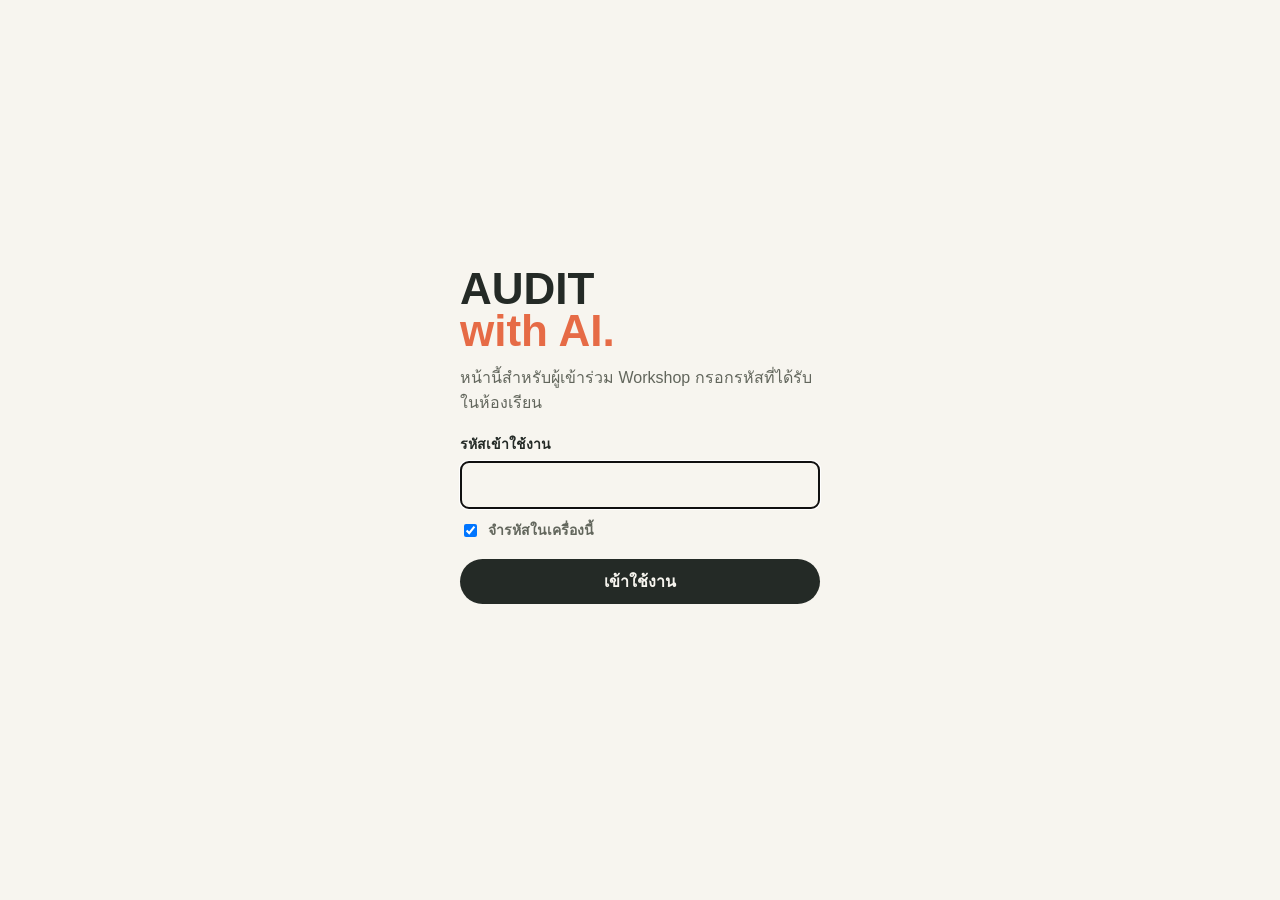
==== index.html @ 521518d9 "Distinguish sidebar group labels from lesson links" ====
<!doctype html>
<html lang="th"><head><meta charset="utf-8">
<meta name="viewport" content="width=device-width, initial-scale=1">
<meta name="robots" content="noindex, nofollow">
<title>Audit with AI · กรอกรหัส</title>
<style>
:root{--paper:#f7f5ef;--ink:#242a26;--sec:#62665c;--line:#d5d7cb;--orange:#bd482d;--hero:#e66b46}
@media (prefers-color-scheme: dark){:root{--paper:#1c201d;--ink:#ecebe4;--sec:#a9ad9f;--line:#3a403b;--orange:#f08a68}}
*{box-sizing:border-box}
body{margin:0;min-height:100vh;display:grid;place-items:center;background:var(--paper);color:var(--ink);font-family:"Prompt","Leelawadee UI","Thonburi",sans-serif;padding:16px}
form{width:100%;max-width:360px}
h1{font-size:44px;line-height:.95;margin:0 0 14px;font-weight:700}
h1 span{color:var(--hero)}
p{color:var(--sec);margin:0 0 18px}
label{font-size:14px;font-weight:600;display:block;margin-bottom:6px}
input{font:inherit;font-size:22px;letter-spacing:.3em;width:100%;padding:10px 14px;border:1px solid var(--ink);border-radius:8px;background:transparent;color:var(--ink)}
button{font:inherit;margin-top:12px;width:100%;padding:10px;border:0;border-radius:999px;background:var(--ink);color:var(--paper);font-weight:600;cursor:pointer}
.err{color:var(--orange);font-size:14px;min-height:20px;margin-top:8px}
.remember{display:flex;gap:8px;align-items:center;font-size:14px;color:var(--sec);margin-top:10px}
.remember input{width:auto;letter-spacing:0}
</style></head>
<body>
<form id="f" autocomplete="off">
  <h1>AUDIT<br><span>with AI.</span></h1>
  <p>หน้านี้สำหรับผู้เข้าร่วม Workshop กรอกรหัสที่ได้รับในห้องเรียน</p>
  <label for="pin">รหัสเข้าใช้งาน</label>
  <input id="pin" inputmode="numeric" autocomplete="off" required>
  <label class="remember"><input type="checkbox" id="rem" checked> จำรหัสในเครื่องนี้</label>
  <button type="submit">เข้าใช้งาน</button>
  <div class="err" id="err" role="alert"></div>
</form>
<script>
var SALT="t+T+dUJCkUOa+dmk2/bibg==", ITER=600000, PAYLOAD="Q3RxfSHk4/V2jeypeR2eilkrL/oBUOV3gcNPIdTIeACxT8eaaFiOo3PKKgr9cLJjZFb8YK2Y2TQXMu0xyVaX8DDtcfYLI8z8OIxbj881LiWs/NnGms8IH6J1D5K7U5wHreEFaLH9r+hI9q07QLI27/aXc1DEnIbUKLVc2MaMk4kA1s2tiLuPrYrnLxtKkAq4nvSKiOMIHN9zdhgRD1rfzdACYohP6OWYPTLCGDW+fG40Ce+oHhBqek1gcgpWD/wAo6RO+mf1xE6ea93HqP5+JnCTsbZ2aUaCiUdRopeBFXxwwYXoYGyMoDePLF85Uhe0YeNGsuSUAhA2t5GeWjUp+wl7XsTJkbzm5JwNAJfORPSDJeoIMYWYhXjgsKIWH9R9jIBG9LxX8614u0M4cVc34j+57Dr8q25VvXE08Bhv64Hwz+AXSfWK4eE/25n3erPAcGcRn2UNXxFVBKXK6Ppy6JPCTtpIP/hXNJAaRv+vgBOFF+4YaPom7Kirl7GlaulEnT0wf9omq+RFVlye/az5JeQsTfqoyTYscRG9L6pZ/CEtc/+Wz5uhRe8C7XjW0TV4L0jgkustZMRFO+yjc9gUHdsglbaWWZt87eICu1s3wQAytPV76SsatCJK5lrNZXkwN/nGIjneHksTcHRJIMweubwZ6DIfSH6E9gw1LbDTuPdz9kwisBvvuriDSd9HkZGI1j8XIQpMxkzzg3gwQW0rD91tiA2h+Q7wnSc5e4Pvoe8/m5DoQk9D7m1Xshc0m4OB3kCwTlqo5buc+nCoAA8SQBuZOwFH1iONAsv0IAjHistVqmGOHP7lXyFsUSaNa/tCEM5aloKji4eMHQfU64vEwbZVokF+mu/YtHa6KV3b4egoixjBMEQaK9RD7jCt8JD6L0U+Lm9/fkC6Ug/AZ940tmiDJR3rsBkYqyxmUBAn3dU8busNI0ZbiWWauHbAyPa3sqKtMrE51kntnCbl+65Kqg/KbvO06w5IdmGN02Xj0CNOFVkdyUUwY7pLaUPNswvzvdaH/Bi/S96IdiZte8xLXPFroNPwLaL/Lo4kKbqer9Vqkwx5cCk/Zq/F5hlSnkiixb+Yc1iItEFEx3pXYPR5U9/ZDxybUomfAoMKW6q4G+VOG7FGRaVracas3l+Eh8H3uZ1sT+xG2UJG5jKEx5/VjhqPLJhRITK9ZV38RaCaQPoZKVWzd3Lj1PBEb0ubvNo4/[base64]/y/Zc5kHUPLXmP+3xO7VtOLhBeYghRbcZfv3xg783ezDWEaizxhyvbbDiEO3xAAHGOVQIrF6yeEGkULw7hNp5dpkbh+linYKle/wsExr6kfyFvwr1h2AV/6LXKgULO+Q0GHz/Cq1hPP+Fr53G0OlJZ7Hk7fieIFrD2pAd14yD8kyJLmNJyjW5xpxrNMKhk5Q0jpN2OMHaPlEqyKolEDqX3uc9f41k/ZHBBej26ikimWe2rSR9U9RKnF8gAjQJ097SYaLkp1Li7BNGQ3ECbf52cWiVFaA7KoEWyYQXN+sV9HL2Sm4YgwT1hZZZ0eygPyzBFscNF7DzxQt2CnlP6714yhey3V6nCoosP0Rx+Ce5W0yJIwWJKKrs+XUlNX1QO1DWO+pZ+NlrtYMDhBQ57KAvAMn9rfCKj+2YYaLk/cCMsv8fubXUZqsVgfuQC/RbDSSpyI3+Jzd16TK0scqTFqS2//KYaWAdcRVBSiLA7P+AAZbAGxJcxYgnw9hVl3AF8/8pn9LC/dfeUq1d2CUSGaaX1rFCSuDG1SiRkYaS4zMv8z+hOX28Ec5q5EJZgYv0NoR05ErSbNv/0PycbhYUvX1i63KyC7KhMswLyul2cyoxN0x1QFkx2LvgIwJYdZa/hQ6bdZTWhVsO2rvqwFG4deYuwvglSiJ1C7FIu3D2cfYSeJvrJIC2cl64JESOYT/h06s1R2hN5WOh9hzL7vpjZ52vcKZ4CapVuRQdTHGLPwtso9sSM/jahIqUkWKegiWj2/wVelnuMKZTdMQgELZ9Ti6lwwZKwOiK5xkV0c7KLci9u/BJW109ss3iTo120k26hh23pUkX+mOA//l84d5008uoZl/KlHciWsbqLKWz0W3oapPnt3Yyz7caeM4KnLF2Cf3AuXqc4nuxDB/MqpWHq9/Hlzog6rSydonEQ/IUIVp9plMx+cHQ5nyqThCiX4kMfXXJhtTv1Xgza9fpT3Qgo0CxnZgOfVr+jz/AWkjAUxgKhpXgbav/z/eTKXy9w9bk1HmJkBjlLYsm/nupeBqY751ByJIq/RR9laKhcJ84x3sE+WfHZCGx8eeMNAwpRyYvzbCkAv6OxGE1NeHXby/[base64]/GKPAgfKPOQntT7nIycsY6svKT4S6gUHhsFxnaHIJnfhdPhZf9VP0BprprXnaxrVZ1je9QjJ21bijDeObjm/RfqqV5TIDdEAx9sghz3lgLbLUCMkAvcRfj88YHninMBfKCOyozyf1Jk3pn0JxoTdJ8xbbzOWsTxZMu0rOytthOrt5UfzCUINMlfUPUNX/icul9rplj4H7S64ShAQCQp4b+EVXA7ekVD+FIMlF2aBakj/YiCOZ2HlxdhSkUh9Rj1Nb/1B+Vtb2uWfx3QdBNwfuOXw7hMeu+1QI4SV1P8lqFqNeBD91mNrb+v7q/3sTpFoX6zUFi2Cd6VaMXOCHCvQx6f2WgSbcy6W9+cMDwT++Q9XvRl4B55RyNKsNSw+gMAHaxjuVB1NILqk/1mlByhfzu0Y6wyc+hEwawL1FkDh/l8SrhRaQZUxFwiePtQWJ9nD4lFdHEWr8AA4zI/CA6dAjNDJRUJHJyselsS+Aawvja69O9EI10HxJ3wMYFc73QEPhK7efeBqPEeqkYCn5A1vOtN0vnTeCB/9AmLuU7oy03m972lmjST8yZmXn64wWlYpC1aI27v/WQ3ayQmuqNGf5sjfZ6UXvEUZK4BxMcwVvQZNCSNjebsb7/Ma0RQFsMWBGY9+OVGjFcTJsqbTGo14FNs4M/fCT9ooMnYttnRq+WYkJgAbuBXn918mPrS625CBG+NhD3W74tIwyknAwYZAStK6KA1iy79SzPtqtwvQCa1RusTAWpdZ8Se3yX/UlvkZXHB7Xhq4GBHf5CvZcLh8dhJ7ewsmluwPZWls8fbwfSBDFSfeN0aHBicpPiFSq3MP1xh0W9BDenZqcROOZ1Bkg3KEEsqNGDWMQOJD4dQpUEe7aefV5wStBMKj1eU0hfOyt+Q/1b0w3pTnr9f93GH9c7bmT4/DIPeuaIBgeB7OjwPLx6KLwJgRYmv+/nf2XBSTOrqchryV2Jq2dI0xlkIM0FCrPW4D1BInR+tNcOJWbKBvOWrVA5HRFRadxw6jSggfJshCqI50oPJzzT9HWuVCMSWFSznbNSDukMfPl6N/0/8BWd3C2CY5maAErlIZjaQ5wNHX1tLDkevqWOI03hUjsRHrIqe8xHcwRT2ObpD2UJk9vvDPWLRgHyeViCE+eKW+oArnV6GMTUil8p7LKS3+C2CPyCktEpG8lB4+Fcmdun3B8UewNbqcufz35ThfyjCf+tdRzZ4jA58vcwjqAV0gwusbp3gMNCY1pMXdKYT+vEc9JkC/msttSI6thYBFs1efV/WofQC30YS3oS3EqCHDnpDeSZmlbb+zm0yZM9sQ6dko7+Hjnn0oMRZFor7kTVRyq2LwaxeWsUmXi6sWUx0gnwySA+b5kLeWRhp72BAypbCzxrfV6LVIm8kiIMhGhY8Vh/wQ39FXfG/d3nHVKIVK9dC9szCvsSRYv2s+Euq2Xou4AH0U5If6Pl1Z4ZwpAQzfFfmqONci/X8exa4odWxjHGjWv1UwB4SBukc16giAoJeQY92lx3tQ8obv1cPm3NxUHLeTEQJUQxthn+bQiyZe+iLYME/WAMP+FI4BwU64crys8AK5wssBnFr/prh1a8sMKeG2dIJE9wkY/V2/qEIYeq5BEOCaOq+nVQrdbcnnf20k+k4SWmyS3F1ac9YboU4sDaKfa/Ah2uCffhyHaQ5NbdzXKLgWht7NqLQNXf2VeMyJZH0pW4YOtuzb+CeRrdat9JB29w5BPHxfuSeP1NrptAKqGaj3UOvnAI6eWMfqbSCz1JvosmoYzocmImrmbyVZ4n98tNaWtFWoOKNmZsgYF2L2z9ziTFbdlLOAy6Zp04yDrcc/3Fd/YozadiDTaTadVWBHU3xsXLkXk8xhBwDMSVMgWxxFiBey+7NdXD0rYgjVfeihS/3qoQy5gcrAvQmGazgihKSd5N3WqibpL8vaImDmXGFanI3qd8pzEiugC3Z6DXf8EHLAHSNzyFMUO/S1frJfFKMJzyKcwzmXGS35yTcVo5yvuTZGIEw+pRB6bSzsqh0Ju8/Xtp6JAgDuopEZMrUEof+MwXFAMbWSWaKti5GkLpTw5+0qMcx7KRcw2YGWm5I2dMi83cqp8U6BKuMtxLsSZn98s3tybHn+I+iVVopB5E4SWNP1qwA5pNq5ZisJSBX38Uo8TB0yz15mRCcv3yKBBk2y1GtBfEeoX8qCKf3ynGqCGi4H+u4/pk1air9DtcQMgbOvmjpx8g15kggixNA8o+I5gnuWZ7ZtsXesIy0wofWDnqmsVgPJC8VLRSNEbLvGpYSCbpTk7OMiBhRPI82ZN7jg+FmRfc3hodcTEzjy3DYDE2Tg/FYUZyIt9GM6MHMoqkHpOF2LiEel80FSqndQpWwzbHr8Bl0EwDd0jHNrJYI0JPW/jU4XWc4nz0bU1yW8jjvNvlLo5KIUYtFHvCAOy94OzFGxVarQRJmY2aO/9tkrkxUN4KOyVTfiYKp2MsglUm5sbYPitYZL3p3qdhpVEOF6JS0eh9cv5OstM+3fAmxDVdWKVOQheIdNSQVoKAz7L7sY+AUYdGYFCv+r8065XNOrczJIH3O18DW77HZusB+0GkrPT4m8w8YM3YLpcylhyEIuz9GQsAo69Kv39ttScwZj0SLjtb1ZNoNXBLoYsE/M6NaaQC7x6jGxzdUiPhUcYtKtK2qmvoNBTLMkA4Mg7KJbJwbGXb205k7ilYMOQ0qWuxfsSbpobFv69VW9LOZpsmMJrr1dsLxxpLgELN4RU5rfVeSGeoez/eGVroW7333X0wZ/SyfGK3gD6r9JhleDEnuO3iffIL4f2fqBV5oY/JSAlEBRPFPbVADcCFr3cOmfU0sJ+r/ZqG4xz5dIcdKWeWNZH3BmEoaDS9VJB4Nv4TcJSwSC7722MTHwJH3aLjvBiYD9bmcSMQ76spiUWhoF/lJoZJWbY8IOszL3z0toPAfsq8Pt45fjm+j5Fi9FM7wUsyAoAYGqTcqbT+Ov7gbFPRzjd9qjSSBmPGZgWGedBCWQtag8R3IYVuxfCsi1jctChVUKlyMS0fsoLtZmSVjbw4Rcbr8QaLPllqz1vViAs2HdKsBBsoXo3wtgtSR4BFN5nR9TSwh74Rjk+yP9VQrsod1xLH+O/e3i/b2p6hFiVUHysGcUmM078g5Fs+ZF6HWOGdnVNFmeQWcrqS+dSEhuFdEm9CCTjGT7yzr9oWfZzumgXhhD/i2s0bQt++aalD1jVwwjb+5QPGdAZqyqkSKgUwwsDBze+GBrssS4taSQRawoOHzZDCSmRdub5HE0VKGwm9CZZgwZNN1UomVOVSRiQx4pvoqtT2EaVQDcFqOFO1scwZgegk4vEVX3Wj9OdZF/0Kncdu9yggjxBppJHDmHSgmYR9CX/1Vl5rOalYzpCHpK8gOghG9aIVXOzh6R89GvCdtfZs0LaVzR881AIye/qvvvQ/TMcPbkIUd8wRqfIMQtpTsTbugXeGSJLULbCwaLFHsI/FuSTGWjPOSvtwwLeA8q/rPO+KPTaF1KHi3BDhOPeCPZI+6tYEOwrrHE6br4zfIm8pDapZT9tNY/l42oAN33DKLtFLfJLERzUdZpnBddXarJcut2jKh2ILCr0GcMLLwNKcf0WWHnfovl1+tYKGR3mne9nnSGxz2a8YcicKjgKL9ksRvgKEg9946Ed9YOg6x6pHHg+dT5r4fF59LTT8inoVChxdvz/zLM9XQNpWhK0WauNHLP7PPa+LGNY3drXeYr8kOhZWMuOtoPf/mN0zP41sa507wEuHFvakGbdS1q7MBlqhDGJeMpDMf640OouOfA2LRlzxE6711PXt35Dta1gG5jopN6Z3ODJ3pIk/T+w1kwG48fBQkELsWnidiS6pLt4ZA1SQdwH2rykxInDFsfqS0VAEpBjA2/4v1Ali2ZxQJuEAks/t31VU4yGWWwn76CeT7foGr1ljIOQ5FqFlCndENs4cyPKPxRGuNkY+/Xr9GT9ggs63AiQsEq8SDwgDKiuccAj8da+U5JVIwUstJEFLmKV0bIWk+5Ji237OwGmy3aKGNsFpgywde/SpE9fDoX6QuyKyQiNwsqOn/i81Y0v1epmXWcRRsFA7qeXkh9jvtvHeLyIkyDl9sueq4aM9v1p1YOUL8OfUdNhrmzO4DlfrcTxfEg1YoAPEEarhoPtVKlPqvanVHSwW1nyi8dBvGhf993lmmY80VXW7a5dHr2F89vbQEkEhoRYyCsrL4T8Mg7XOIa6LnbvA/3rgPaxFASqrSgRPCoFTZCirkfwkRYmYkC1/erbhuST8N0+LFjvv4GyNrbUNjhgdGcf2DcoSO6ES+pxLguJPjRbMjJ07yYqOmRtdrK8JauNApTAczGLK7axPulalvXao02n5Y/W13ogPu/qfRwUaPzUFo1rRvnG2nL+S48REL9e0EiDZpTl2A5XEqsgXgY0cuEQ4eV7jmyftY63eEcNAEkZVyVUMWZ7yXHxkAYwGB0PztUo20yA6DIFfbENiFqN7mf8x6I+T8ZXokdOgIF2o8QxJXx8uZE7z07G5EMtX290bs0QwNfj+3ikOz2iZue5ZVbQ+LZhHUNqNfDLUbnOQ8/5sYcHzOAxKXxTpsTNFlBYcV/tAbUfwG+bDLSl1c2JtEKf+JbSMbf5nI4LwidZPZih1I2b7BlsFedd+p1OEBSIRm3svowPFKauKReI7CV0n7/UKQW5tCTau3lLYxjSI/4suD1L7vcDG93vHi0fAk8gC0XqQVQg87kPOO5lxznKfs5ZviWo5cjtyTQWSwDW3hYMsBKWJpZ08+xV7WcWX0pLF4tBzZafNg+a9tSSKn8o6MSk6T5N4zPX8fc45wzv1ef4eVErFzb5WkMczqoqGXNT/vDa3FJZ0ZcQl07VMS1e3o2nf6p/6ll5ZHIJaQGz0XoAVvU0YUeqgD2N33rJDrET80KrxaF1YFEgRtIDnGTgYssrpltl9lEzmQL/pLZ9dQcUBEMFfox17XVxKbvUGh00lSIzH0bTEXnQH/RI7kWqE9ltStVzJLCQ4Xfze+swR+V//gZe5+4702xBIJLcc+0dDNzaevT6zhcgeHnjMPtiTqVg4rwEc8OOi13IhTpJdaWzewoanM0FFn7cRotigLmlgF2DN/dlgrL0YNTv+RT5zFtfCi16mUX5CQmVwP+2yNAf96g0i6AHtzKKMXaUgp9l/BOjMFrZfLBKZ5ovPz3y+C7zkNOjKiu2Sy3Y7zL5X0gdkjkIcxAdPf8lz0JW6En4ysFVndf14+tTje/cCtyj1h+CYlf/mGzShvSR644RsjwFPTwAA7mLU2LhBf4ylZ4awH5S99xgltLaY4zRvtp9IJFnwHET7EUakyVPwuO7wsTeuumJr0DUM4KrtaPF7XeLCuYCosXGydcAc2dOEs3IAh9oKiBkuMVpa60LnB8x6Bgf5WT0w1kYqfWk4qs3BEdbD1Q/8vjJ7ROuTVtOcu2ohVX+mN3fMNd13F3cv6WjsTeoad3NdNuWcnaAZv2hNNrHFK+EAgkhr3wIw4eJas/0Y91ocqRxrkSOO80l26diFXQcAzm7lH2Epi0U1XJCL+O2sXkd9V2LuSfRr6l+yobZy0WRuE3Kk6Ppquskis0EKb37H7Kmf4d4G6kiH9SgE1/YjCKC/DYCwVdY6IyyHoUa1v7KnJt7uKg0wUbE6W1ngy7Anxy4iSY2B8VePCCDKB8EdNojtjawWmMC/5+5EdFu9agZnYoo4+Mkqf6BSXKW+2M9ElH8gQikeo4W1dRb9GkrJxrVVzcOxZdrjxOIWkPYWEvHprc+Hz6X37Zrus7tHC/1v82OuUDcHDs0WNyppZbHzZa1iN2cOhJvWwyTL4JgEJDznhvKTvPvq7xU8LJAoqR/uFL9f4uf3AYxqwIUPdIyQP9WlHV1Vy8TawTwX1HvEU5Yd5uFZw+ObMiq/NZgYT24hdzYEsK0+G1u9qRpZXmqQyIjg9ejCgPS1nJ5iH50tQ8n188z74c/xOTdpCW+an8uzIb0i1AzLNh2V41K2nkfKGRAuoRqNY/7cPmghGh44OoAuzbRE8x+zgmLTdY4s6/sbZPKP+YHSKsMkYlEEU6+CjraINJe92XOIHD+/lIuPcdUs6VD/EALa2JNc5AU/[base64]/xA+XXbYxXt4huRK2uDE8R/K5+duZjeFxCA1KxzgeiJKK5XRz/FEbiJ/6+p6U4l9cgAlIbcb7qtOm4+QMkKG7QqOoXJyDdA4mWjMQDbXkdLGTyCUXjsfi6YH6BNdCneLCDKMmQUpWhL36gd5skr64YXIgrs6O8VYywjNejybbqtLgDMI11PQPM0x9wGsWRFbK3BJfcXopDGmXpjNMlYFmlZYLxyWZZUcdLiCTKw+KwsEOXny0H9p/nT+X/0p/c3jNd5If+OiGVCGDmAS4fGk0UY8TiltSLCS5WJ09jVgjOmECFD5Q+yG4OmmnCUx5/v4/6vUC07ThyoHo1PlfFMvRxuKh2Dvmup2bnLbixkwkYEn12Ww049cOUckRW9BjH6ErKlkdxNMSRc8bKEQtgQy/SB5fmm20JwntdhBScAsbvKGoQh9Bw05wEvDgZ5fF7ojPpN6U3/vrmxcz3Y9zqM/z98gupTaYyrL9M9wXiKHb6bx6bt/b28TiJnCNgUBDP8WoILSOmN1BUnV8lBSSvTp6vgGSjZ9C/f4elNx2MP4c2fl8kevFcIE5lUJtup68JHBRgPxPHjGN5Q8/5bTlJ+G5TPdI4KKP21PXFrBliaBCLzprtgtU6/o36Xvcsz2bqwFaeTfalNQKfc2QB7oKXreAg9hbjfbag694f9YpjUAUk/3uJJK3NGpyaOW4unamBLjlvOzgVXMopAW7NH5wF1Z98wEcN1L3ArRZBJ4wt4V6p/h1Fe/D1neFQiyHy39bRe3chnKA6yAy2wujMqqvDy9IQ9mAlBl5OY49Pz9MagcNyRMqkU3q/VX59nNiHERbr7szYmXZ57PCYUjyAzMHgb767xH5bk/u1xXN15WzNt/yb4TvMUftYu6v9WNSRfWeuFGXGeVaT/dGtJiS8PXwJhYE3Pw6Naln0R1XZImNdK+fz6aC/hFDZr3IpJ0fEbayINuyNjpy7lsuoYI0g8RA76A1f+ghuDTwpVqxOWZtvCoCyao/UtlVRkIvFTFGqB0GsfOai54rQcek3NHX+ggnEggzanm3wUFQrJmldeaoRCj0zCjpFvhX/F7EncwcA1+CMOmyQXfEe/BHZQlhhovAYasX/vYFjsQGmjpjS6HqyX1+NlZkEiq1CBe7Ir0VwPnKNuUIgSgHDs1QWyRYO/J5MAreDAdEVP2PuvO6mMqInSjF1FD7OcAUJeJcsb/Z7lGCGRqZG9qkJvTLw6TY+qE+PG2P39z1FZ0JakgSpZfkuEcOrB4DCBDs8oxaCRIMWJvgifzbFquoHYA2kyVRNjMX79xtXuVvFlEdSXrj9V9HvPVNzhaPygFH36JFyurpsv5Yu6v/q4JDv1BboA623K1eAg1V85vU7mrKk8c9gGn6GnE30trWviIvJNdYLFn2Y5ROfFL8l8DLfVPsyT6Xj6BVcxdEVIvyL3zQ45MDvVTKpUWG7gPEXEaXtubua3RnJTYH40p1QSy27qIFkA5A6D4Hxc/GM9bnRuQ0WPJeXPdmU42cLK3uGumh3kQg+VVgOHzwhTeb34oz2+w90BIom2N2q9aKXpeGpF47wyNVyRvWqvSEe6zshtZe9HZIrP5txBt6fVED5qCoqwRmE2/CTBYdeEl1E9a+zUScvOW0oYmFb4/aBefvSa8UzYNZcJwijRAyV8uHgd3e8BeYkcUNriXbaIhBRCAlVtGQ842fxL0TZHbuxuDh5zefS4aR0k42bVECjH/RammHgtk9o9tD0M9MbrJBe4J3mpPkCj0iP2iz47DUSAAx/f6fzFMMqy8k6HYQyGkBFZfofOV533eSOafrOZIqlfvw0PAWcZoLrFoQq0OuCn0rjO/armMvo9ZQ0w4QIwWK7mZDFZRbqe2d/[base64]/jq0pnqtqsAvjR5FTqXRA2YPbqg7wGtBOFBJhfjkzrHUOzjiQKlbldWi/PxXw2cary8TDfmy3Zjxd/fpi+ytH3yprA8Cu7JRMkk9eTL5Z7ll8On7wsSz7XvqgwK2I5ePltkTWxc4xqKxvPewTpn4Am7AdH7DZa8CMOZJwGYUSO8bpnryj8CM4aWKMBN/Cnu7cmoHFAS6yB9Qnhc+/4oozBBlybjNpjVW3xTQtsNu5KbPyXD2+mvGfNomQHbFHVjWsDPtvvWTb2A4MeUP0jCFwf9HqkCaz0n8fvnCkZx/4mU/T2MCcWVarrqfH41KhNdtaKE9tb2a925Bt07bCVtTvEMaHXOkEfDn/IaYbOFTK8ME8GhNjurpg8DFPbTPNf8eeCr0lzJveC8cFzKonLhN5wW5Dxr0djdcY1xilLDu7xWTYjmcor4SiN5CdWkT1pcZMhXF1HdkzOjS/iUZtS6NELn/7+NJASj3UpaszZnq4d3e+pHdodo9TWEa4ZNUpMflTMtLJJJqOIFqceb3tue/SS4tDbeEab37PrKuxGPPl5yUx+azWYNAmEMCJhvFseU3RQMl8tGcPSETg4aZvAVIiVvUJ2T2xYu/2pC0n1xZ6ZngyHaxLrig+e7O4z03ef4duvZXYlGVT3q/p1FmoT/OlMTAsjJ+pt7jBmejpeoxOLbkVFKV8ELa/PMxtzJ6cM1r7uL4ofQXLPDO5lk/JPQ7Hu+g6DDarbeDgDxMWWLSPqX/[base64]/cH0ojlyzXEZ3QA6ohWfm4nvF495RakfbK9qp2riLv6yXYFyv5MgFsPnMOnNPSrhqefVNCeE9QnrtheTZrishPlcT3ToirDBTlDT2It5WXeFt81FJ+9FCw1wt+xNEo76igjnP5ODuAmGZC+Q7H4yOC0vH63bzv5eQQkmmM2yUU1CB/Fr44swyG57LEcssgEbFwjgTNHR1P+TbUgtNeveyvTKOvnY0I63o49Nhxw/PgjiW3GNPvFQd3lnrCW3fyU/XnrQt7J9A/5S0z6d8o/UpJ8s+L4FXDIlI7wrwtPpnGgVc8KszP/vZrNofbT5OJus7sW47dF93lGdpvKzT6PagxGQ1pqU9Qa2eVSBkbLqgEMNujT9Oqyk7oZYt85BxstABYhoUTiWeMpgHURy2NU5M4OfBu19dR4MvKNTL8uAXnZMVGOl/uaoHIzn5ukWPrXSpS0l5B2QXMaXtM4qk4jGjNLciLWiHyKVp54q7ssGoFThn1RwgUjvuYp1YppRjHxNcrccpjOzsgYjHAmYfi7SJOMoYXkrlBKvR2mSjM500arT08+52lv72R01SVVh93VjJaWiI1Brx6g+ZnRAVWrxpbi6SgWfggDelB2qc/ZvW76x4zFJc/Ov1s7KLOvrtp5RDWWNwB7qRyfpBq1GVb/+bZW/DLmCzB6xSb7xcdt3wPrwwws+wadU4WrxYKc/7k/3a/v1/lBkyzJ/u3jCZKL8/[base64]/nauPTIqH7bYT7IwiQ9CgixR3duyrcFqgCS1AomrbC3bX0EPvDy7Tzxo0iMwWOzjBIvHyUXP1NhocF+qWXs8lYS9BNvKV4p8vuAn322fSqUGRDbjXxuwk+w9fCyV9Lro65ZzqdUbm7Yobf3kwHPxVIi3e02NauoPDR99MRXSc1i2FIkaES452a5HdH9qoCDSXf/[base64]/7w4396IdpJVyUlfOowJ9HjM27GYkGj1PT6sCRih2PWrabL+yRSKCYenEq1geQFQ9ZGfkX7uch31ULdsY/mLhjnOwOShu5/haQWK/Fgoo8aBgiQfrbsoi/1zyvWVXJgpZMV6hPnQZVuXPcyaYS4SRX61Z8+gakGx393BSmEdMpReQouAk+oU+86fMRPKGCMd6VHxlnaYqjzWeRnkFEMCvOxM8C0PYTD9TBVW5RvJB6Q0KhF5QDw00dBlVp1T4KUNkgjLew80p4dIMEQ42ah6iOdWB/qIRyN3AK9NgNLOfyiZM1l7oJ9O1YwZ7IVrP2GZ0uG/ML8N/bo/9Iw26siASlLwCDPUTHqt8sRRfeeXwsF3uCtFMMPYhZSHjj5+NvzaEwZ97rpuEOqtLtyyCZvh+VRNpHvcQw6NL6DzJc3sQjUSXYHMDGqN92yWbHFRTXKyixC9U1vteT27UrIU4PS0m9XkMmMdUb/C8gHd9jbM4R/98CHJp3QdqWUi2R5wgV9NnryepUXABFf7ZuxhoDJepoCda4Ro9DXvWJj9BXCM1REztIzJCxtCY+CJY1FHqxEcwNvQ1YayDiSMz1uY6GKsc/HfIkuZUL/qg+xRtSu1/2fRL9nKnKvU5DNHHelUmRMFxUYjph2nrm0MAarcw6bMrHvjcVgEJ+M/4/mErP0EnOsqHYXX3vB7A4qmQoIr9VmeEsu1GN+bhQva+/lQSkQvxaT558fywYPHUqjUJPD3pi6Ycy3S268UVfEud+pMn9JaQR0ZIocnGddtHtP3j8LLJH2i5YLuKMhShvr0edRRMmmLSNXnnPMmmnneT8LHURnNQOKfrJmVlgUo1MNK3nI1Pw7MRpyn8db/k0AytaoKa/CLOpzB2GapmrwBgljGf3gGjZP+NGeoIgqreJnGHa30bW44IIqQiG8JrAv545nm7qyIZze3w1aFmeOvN/1RabQIJu2U7OfbNHYmnpiQ1tlKez1D1+ctCJ3bwF0CkXuPT1/cqYh9A5e+vP1343poR7kWTOcx8JintB7gbK7RdYa1TSc4bKi4jgmWbPGMRdhQDeFCwCVgBg2guzmJ43dL9PL5r4gN4x30r3lD1x04cngd0ZNAwlpOcmFjHItZ1NFTkAhwtEWFPHNkH1JLpqba/SecRFjcDHrvu6Z7rTFoioT/B1Zl//rJZxSYMeIgM8/XsWRlHWGgDICQ5EHLfwm5SrQx40fJoEl/WHReobd7tYSXG+8k8Zv6UfkRLHDmhnm19IiBB/XWJyeM496gJXPccD0QmwflpbybFtj/iykDGpOl9rYQKnLUo62r5eWbvGx99rrO9lKfC1owqCJCX/EM4l13TeQnwFuVjKOUvj3kRiXd39p/QvRfytlXzsiHmKoI4dIznUXV5uLB+qeBnoVL6lfW1Gkkm447p0zN5JASFDKOLjSFPzpfjmvnzTWe83NocR1EbRhOx/IRlXPdz1ZerjJFxT0jwZWLLEHNdAj7/6kZh/QDgq+rYb/FZfZAEejzsdudK5F/fD+AeXSm7MKib34lwipH1x4Cv2ZV3PWz9LiDC3+ToYsp8b6Yc8jz4Blv1vny8lNoJ68Nuw6vkBe0Q3Id7X1ZZksR4kD27Fdi5KnMONGMtADkgXSzX0ChkAjD5dOUmpEdf0Vb/8n1oach16T2tEPLuG/7AmJMD9G//QozLGDELqP5kOI7GOmiq3bxB1n8sqxMfV9VRBFYD+7/a+b4TapHut2BSIarn7mSH/BUrZPce8iY7UgnVIbpsYZ8OUugyGkFYHXykSz/Geglua40J184ORxwNmWmbcaVTKH8+e06pupwFohn46TNLcxgGFR2JEE3dYV6iZWe36PG7RCtTk4A+o9xUAA/adtuxnbG4NpN6COkBjEFqiglSyoMd5v1ukyxKvzPKeRHzXZVfq3g1dLLywJ+wLfGKL2b70lt331sYF0mRUGFMK4VYVs4/GFmdsJ73dmjSu7NccfvH59VsCVpisa0lXPz8cFQUPaSvHyfYermpJgf6tnTTkc1vPlMC5I/52MthwAZ2Yx7m8axwuVG/lBhds/QEy7+1Kl0Jo/PjsanXrSvaDsSpVbkJkjliku+zyGudfJJVzVkxqMlC/RkOnxrMVBuImp03Eddx/lYCdNKEs6dPTo8uZYiuvq7xvBIFjzwqFcMRLHYAkIS3qK9bV7o3pYO2h9YlLP5LKbBKqPliPnozhQmzGPboRGMX6xG86yeHf/IumRyspbG2QLyf0GZhSiv6aZaRrUIksj01huG/6f1T5dU1F+m9soZ5IMszt2s08aaXWNeXIcBef7HDKaY/y6egHLNCwcinEOKhgYIb/+jHRAW0hAFMt/4/X5JJBxdQ9jDYaWLhDgPgPWs5BreKA+5QKOTWXfClPnrNxsQc/KYRBCx/[base64]/8vy8lrq3fLr18owjY2Cptwozz4uFWlCavedmy2/mzewA1OhoE2PIa+TAfDxGH9+UsJDwDHof7/2SLnFG+lWkponPNDxIpf+fX2K+7H8lAQvnq+XtJWOHgoUOxgnRbg1DmZla9KI7BjezlCj39FNbHWEQGQo5CLA1vBLnWbGpxq26s4Xu0jtGRp4Nckdmdh4wZ9LNnVOrmj8paWr7qra/LaJph6AWOeM2v8nDMEaHa/hqCgTzxyPzDMU/YS+7OaSnRlpouyvqyn63gMvVQbB2cEuySIRYOxvWv0+U4oRufCnJPamDyzRoBs4zfDKQRPxxldOa5+y2sOi1BiNrXy1SgHh53QwmRfHRjgy8WR4fR5L7vQFQmisCuHJAh/okEUDtaDXP5HZ+yh/TtwoY766CzXNYOWBnNZaev9FqgnJIeb5xxaFP5bS7JAgEcr2oihIpVC5kiVb79x3f8BWPZZZHSCzCJjEsrKRtVguCA6C3bTakMQDy3sjIes63PVq+30ofwfG4KckYRnfs454GtJA3rRDKZgyRChaeoEcuOxPc5KAW74d3CVc0zSPf/cnjOjqbqVs8kPS1OuIpLI5XLS0/il4EO8ct2tOgg3NCAi24qeOJfdANSzQZZs57QRPhWnh0nvOjQ3oTrI46ObobCr806Vo8vtpjUGLtNHC0IbhVLTdTSeiWYcOXStVFH9/7HdBeJdCxut08DkH1tsrJQTpI5aTcarhQCp9ZCslxmy7m1J/MSJdqctbnVKmJD5VDKvXDrg8vBWF0XiKk9/CdMWYMJ/AUEffvmBSNLZkqpgKGcRyT/RQkSSkw9e1N7iLK6VZqTcYnYOgAPnROF/SjK+mXAZ5Jy2vASxpRpavuryqnkONLLrmnZ5/Mv+Z1Yk7frf9hXBAkHBQWoKxJUim0te6TpkM+Mx8sgkfT3ozGO38H3mo1roQo7sCFoaRvX86njikI750ZAy6Ks0osCu4EpoxpT8Hs0/[base64]/gbFxX5V+BGQT5OFqO3TvuQ9FH/2WCVwi7+8VhoPlUGfwCa2AvdA+ZAqgBwjSuMnJsXj6Yvo2UmQa1JXydZ0Imn40VCVIvwHU9Ju6hrkeykCVwnFcfsSx4XEXZb5RzhgmQArcNZ9XaV3wk/ywIYQJyyLfwXsDh0MlfiXOD9tAKJZKkO3reqKaZjHe80Yuq6JoqVSp8Vt5y/7RZKq/okXkYdOYo4oekNxygA/3zL6CTXiizD/KDpCsK+oML0WfIDvx/[base64]/CBV8RhxOUO4kfp8kKf0Ag8ZwnaUxF9WS3RGhIE/C4uhpjuObSYIA+fE8Hj9U/NAGGR/RRpACm6mGlVWnCbjB53H479XC7s0SqcxnQfCrzzzUWIDxIw+WKT8UrvXpGpzlORQNgFFg3T7YYP3v/fW2sOch1aiOXtxX5qGrPTOUhqDGSDeCtUG0Hurl8GUkUCbwOC0FmlPyB5MMrrxEY7aLg/C12YcAtxVsRZSMpxW/AY8uEVSaMtxL0s6BAoZLQ5zL7UtPSyMTXXsY4x+MGNeY1rxeTKevrv902SAIQjH75uTZclKVAmkVdU8KPLZV3gSc08ip493bKekA3MIaVbQ6770Zg6Xq7m1wn6Lc/vPvY9OlQvCXTsneK/g5rqgVQ3KCovU4DvnqMH693vrVjlYPFZkh9nRywWkSu8o1pXzT/NXyZ9ETIOvlDSNSHRZqfio9q2e6eGk4nB1HWjfekzLobAj5RofO0dWELKxnqIOyrwaEmB2y+t+7vSBQCAdXqDCCEBxCbyvTQLodcLiHxylCpPemeBfX/0mqEEY5zRwePFiHeLML1nrjnmfa7afh1adyq9FlxvDxC0m1e9rEfXIdeBLHuW+G54dQOgaETgcka27fstwwBQyvkMNGAogmheztvXDYlMdedwun6mPYalEYhB4WzU14Ha1uCDjeAIL136U6RVCPMMELuwt3q0CeT4O68/3zvqisddZbF2umXjWXi0vKEkJb1bkD35kQW+R2RqrFVKtkUMfZlcwcelq0fNmmVcKsm0wWJraEcCYrxdvC2X4EUVHelHq3nmB5ycXOfvnuBMcjGIMsDJCGI4MqHQzNyY4Ib/lDAXgryFOrPIqVw+nexjfgqgKWU7ZSYJ2yVtrSt95Ca727RyL5KeTMchmPXgbzKajjVVgPcGRO7mmfJ6R9q4Wqy6zJ9sL3lvmjiMjTIkMeCFZzQr1JFwVxuf1iqeqxMa6fa2Qwf9LUx066elYSKDrpv/mNIFuCHm3GItFr9j8O6AfojMp0uM6zG9PS251Z65HjnjaVrgDlAGLKvgRDGLsZFZqfngeRe3dsa4rrmLhOznkH774LhigWzjLMcQVt8mjZG9y8wGgTijd1+sho29D+GFvlqZLqxWBWE/Tn7HMW42XGsfwtHM+1EQ4RIRhVZLsYCah/OE4yuXAi0i2ITYNRKqYS/fn87bGu8SEFqcLe7oF4/HVsImrmK0uCFNf4pkC1/uNsKDPeNgk/q6PQDCtwkN+3bSV8KYRg81cx+os0iT2t9A2CQkwd9OxUagDoJvNOSjk6JZAciEyybM9nsoenzAULw1D8Twsw0lBpPO0XgCglUG/BG+NCrUtdop9oYAKULn6qqBVRlGFeqEIJieYLa+Bv+3oRpL6/7ykC65msVXNaLFwYDdPmU0ia/QXWxVEADRqt8ydUKPdRA5MmnkieJ79JVINyRaza/gnmP9zG8x0GMPsLiXpwZ9W1ZejI+oY21vm2e2JXtKPSHuSwU14EfYLtHCy20DsJQ20CiTRQTKlMKgUQLwYEYhL9ku/cjPDD7SnB/njqquzvbMuN9mALMnmqTWL3qSDq7ZjAktG9j6gYJu21M6tKdZwvJ03IvABhC6wFwe5/WnnzyiAV5SIydQO6SCovLOCccAfQAiH3tniTkALYwFdyNtScfD5cAo9JhY7O1JpJOQTC6VYGxT68HmrApPcY10QEgVaCCJbjRiJxlOhMrmNYXBeJN7NfIc1rXkdA68h95cDcVmxD/DOKbqgF/WPpKIOUO81O4bj86oB7DIcGxKqFsr3JuotO7u2VrGR5BoW0aVhoA0m7G9BkLPfQC1qBHl3A7jp8nJaA7FzY+CiYqTK9UyAp9oavp74pglbPey4yh/2lDXnZfe5H6A9nG4XedSYkBSfV2/+WOmoj0oj0cbLx3mGblXXzOk16HkgWs8knAMxAHcnkEfznJrTzXvQrWkw4Gm39u8ulvjmIlVNoGjob2Q1v9Jej1Te7yHqNUPDZnEbkcMxyN8UOzEdQBPh0RRoo+gnIYZJQ8dNETKA9Ub/7II4ikbHYYstkLJ1OK9NJcz/Luag51Ro/0PyrlzKF8HXRs0KmU8CfAqrCLSjqUDvKuhDiksfRybGCTtDeCLMwIynczv8LXLW1gdIyiVrTFZIb48JNKRLpnusgcfOoCyM7BmZQjYLNx8PULh9hOtFY3aQIqMqoE6ZXWgfnX1SSTFRMtTWGJL3ZO0hn7B0/fvfxb+ZKKsBnfmsM/2hHzLMtIes1vcuvz4eGjDNapRj42n0A9eLhnF/1GOBisrjP12zGdJzvZRfn3G8NMu5Vmy6O3yU2ur2mz8sU4D7pcFaJ6XGOpoPQ5xBRZS3RIhpR29/722gZkVMUfVOZ/dBuVck8z/TMZlnBvGPjB9p5wXHbK02GNCPyXPeOCX+84Xl9MoTlPuuARriHt8OlC+HWOP1A9t4hEdU9YzxwAm2aMBjh6Xc1Me/9HvqkhHh8TfOxeuN0OIhDdXEW3TXcAYKvsfXzAj3eGAlvgl6Z3VqLtszF9aXotOUL3NvWmBSQDb1aUeN4LEpN9D/[base64]/fgJIcM8ZTfchZ3Z977BmWUezk/ock93Jh9/g+9r8uqJVfUat4LIUhfMeFBXicF1vaZIkun2Ai9fLq6XKgG4MI0BzHK863Im/U+xCIaz79juLjHsoF+iHryqgchnvBArIusE3i/wfeZKhKYAMWAi6lB3DCEvg47PeqQ1OIxmipZ6MhvZbVBZww2uKSo6tXxGLMw696gHd7QwVbRlzL76N+175erOS07dS+pyXe8BrZsC2UrmLgNHgLIyVjxuGbbK/2nCMPMBW9wlOXtFk/kO8L/[base64]", KEY="awai-key-v1", HOOK="<script>\n(function(){\n  var KEY=\"awai-key-v1\";\n  function getKey(){var k=null;try{k=sessionStorage.getItem(KEY)||localStorage.getItem(KEY)}catch(e){}return k}\n  async function dec(buf,raw){var key=await crypto.subtle.importKey(\"raw\",raw,\"AES-GCM\",false,[\"decrypt\"]);\n    return crypto.subtle.decrypt({name:\"AES-GCM\",iv:buf.slice(0,12)},key,buf.slice(12));}\n  var TYPES={pdf:\"application/pdf\",docx:\"application/vnd.openxmlformats-officedocument.wordprocessingml.document\",\n    xlsx:\"application/vnd.openxmlformats-officedocument.spreadsheetml.sheet\"};\n  document.addEventListener(\"click\",async function(ev){\n    var a=ev.target.closest('a[href^=\"files/\"]'); if(!a) return;\n    ev.preventDefault();\n    var name=a.getAttribute(\"href\").slice(6), k=getKey();\n    if(!k){location.href=\"index.html\";return;}\n    var win=a.target===\"_blank\"?window.open(\"\",\"_blank\"):null;\n    try{\n      var r=await fetch(\"files/\"+name+\".enc\"); var buf=new Uint8Array(await r.arrayBuffer());\n      var raw=Uint8Array.from(atob(k),function(c){return c.charCodeAt(0)});\n      var plain=await dec(buf,raw); var ext=name.split(\".\").pop();\n      var url=URL.createObjectURL(new Blob([plain],{type:TYPES[ext]||\"application/octet-stream\"}));\n      if(win){win.location=url}else{var d=document.createElement(\"a\");d.href=url;d.download=name;document.body.appendChild(d);d.click();d.remove();}\n      setTimeout(function(){URL.revokeObjectURL(url)},60000);\n    }catch(e){if(win)win.close();alert(\"\u0e40\u0e1b\u0e34\u0e14\u0e44\u0e1f\u0e25\u0e4c\u0e44\u0e21\u0e48\u0e44\u0e14\u0e49 \u0e25\u0e2d\u0e07\u0e42\u0e2b\u0e25\u0e14\u0e2b\u0e19\u0e49\u0e32\u0e43\u0e2b\u0e21\u0e48\");}\n  });\n})();\n<\/script>";
function b2u(s){return Uint8Array.from(atob(s),function(c){return c.charCodeAt(0)})}
function u2b(u){var s="";for(var i=0;i<u.length;i++)s+=String.fromCharCode(u[i]);return btoa(s)}
async function derive(pin){
  var base=await crypto.subtle.importKey("raw",new TextEncoder().encode(pin),"PBKDF2",false,["deriveBits"]);
  var bits=await crypto.subtle.deriveBits({name:"PBKDF2",salt:b2u(SALT),iterations:ITER,hash:"SHA-256"},base,256);
  return new Uint8Array(bits);
}
async function open_(raw,remember){
  var key=await crypto.subtle.importKey("raw",raw,"AES-GCM",false,["decrypt"]);
  var buf=b2u(PAYLOAD);
  var plain=await crypto.subtle.decrypt({name:"AES-GCM",iv:buf.slice(0,12)},key,buf.slice(12));
  try{sessionStorage.setItem(KEY,u2b(raw));if(remember)localStorage.setItem(KEY,u2b(raw))}catch(e){}
  var html=new TextDecoder().decode(plain).replace("</body>",HOOK+"</body>");
  document.open();document.write(html);document.close();
}
async function auto(){
  var k=null;try{k=sessionStorage.getItem(KEY)||localStorage.getItem(KEY)}catch(e){}
  if(k){try{await open_(b2u(k),false);return}catch(e){try{sessionStorage.removeItem(KEY);localStorage.removeItem(KEY)}catch(_){}}}
  document.getElementById("pin").focus();
}
if(document.readyState==="loading"){document.addEventListener("DOMContentLoaded",auto)}else{auto()}
document.getElementById("f").addEventListener("submit",async function(ev){
  ev.preventDefault();
  var err=document.getElementById("err"); err.textContent="กำลังตรวจรหัส...";
  try{
    var raw=await derive(document.getElementById("pin").value.trim());
    await open_(raw,document.getElementById("rem").checked);
  }catch(e){err.textContent="รหัสไม่ถูกต้อง";}
});
</script>
</body></html>
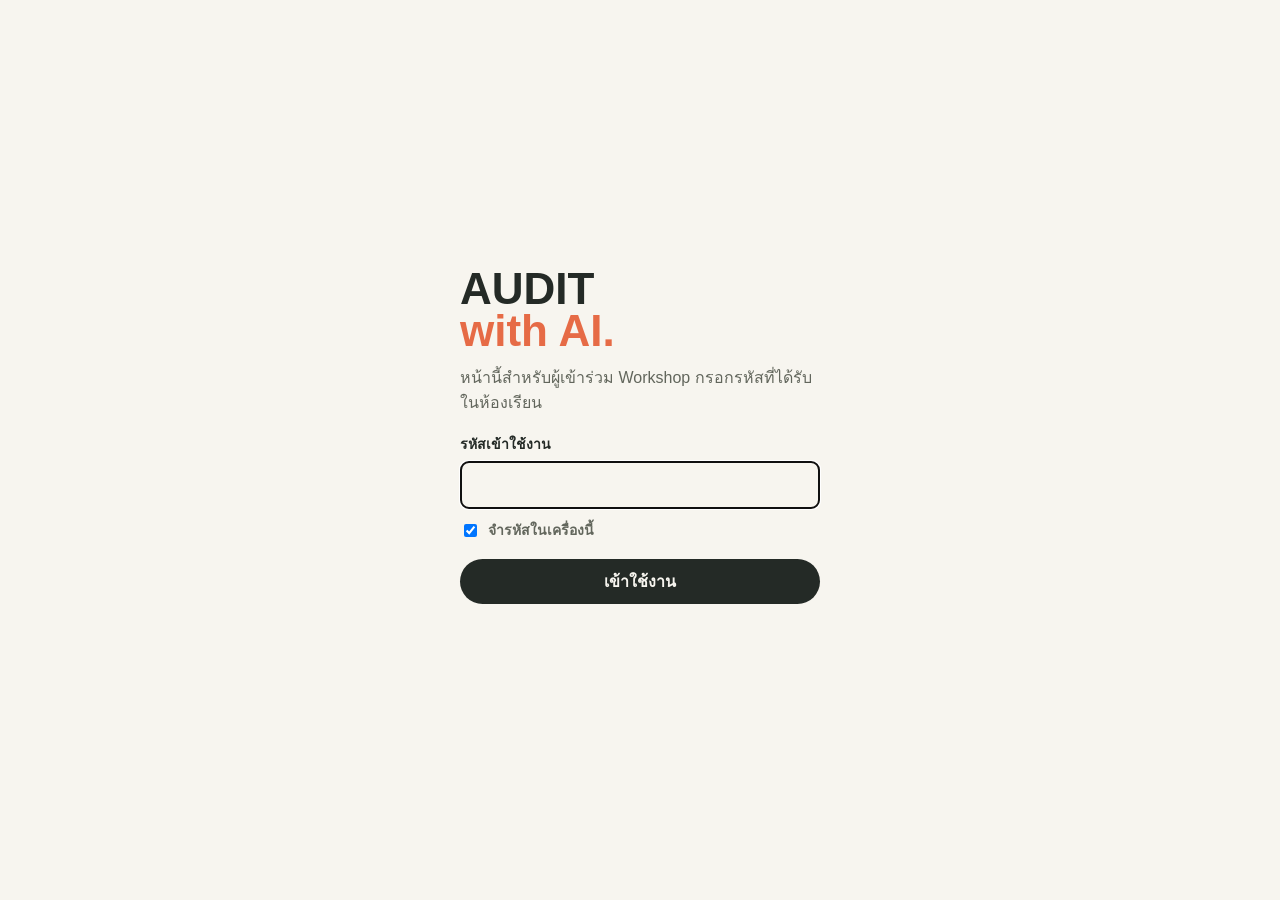
==== commit 27b69719: "Fix Thai diacritics and layout readability on index" ====
--- a/index.html
+++ b/index.html
@@ -1,64 +1,64 @@
-<!doctype html>
-<html lang="th"><head><meta charset="utf-8">
-<meta name="viewport" content="width=device-width, initial-scale=1">
-<meta name="robots" content="noindex, nofollow">
-<title>Audit with AI · กรอกรหัส</title>
-<style>
-:root{--paper:#f7f5ef;--ink:#242a26;--sec:#62665c;--line:#d5d7cb;--orange:#bd482d;--hero:#e66b46}
-@media (prefers-color-scheme: dark){:root{--paper:#1c201d;--ink:#ecebe4;--sec:#a9ad9f;--line:#3a403b;--orange:#f08a68}}
-*{box-sizing:border-box}
-body{margin:0;min-height:100vh;display:grid;place-items:center;background:var(--paper);color:var(--ink);font-family:"Prompt","Leelawadee UI","Thonburi",sans-serif;padding:16px}
-form{width:100%;max-width:360px}
-h1{font-size:44px;line-height:.95;margin:0 0 14px;font-weight:700}
-h1 span{color:var(--hero)}
-p{color:var(--sec);margin:0 0 18px}
-label{font-size:14px;font-weight:600;display:block;margin-bottom:6px}
-input{font:inherit;font-size:22px;letter-spacing:.3em;width:100%;padding:10px 14px;border:1px solid var(--ink);border-radius:8px;background:transparent;color:var(--ink)}
-button{font:inherit;margin-top:12px;width:100%;padding:10px;border:0;border-radius:999px;background:var(--ink);color:var(--paper);font-weight:600;cursor:pointer}
-.err{color:var(--orange);font-size:14px;min-height:20px;margin-top:8px}
-.remember{display:flex;gap:8px;align-items:center;font-size:14px;color:var(--sec);margin-top:10px}
-.remember input{width:auto;letter-spacing:0}
-</style></head>
-<body>
-<form id="f" autocomplete="off">
-  <h1>AUDIT<br><span>with AI.</span></h1>
-  <p>หน้านี้สำหรับผู้เข้าร่วม Workshop กรอกรหัสที่ได้รับในห้องเรียน</p>
-  <label for="pin">รหัสเข้าใช้งาน</label>
-  <input id="pin" inputmode="numeric" autocomplete="off" required>
-  <label class="remember"><input type="checkbox" id="rem" checked> จำรหัสในเครื่องนี้</label>
-  <button type="submit">เข้าใช้งาน</button>
-  <div class="err" id="err" role="alert"></div>
-</form>
-<script>
-var SALT="t+T+dUJCkUOa+dmk2/bibg==", ITER=600000, PAYLOAD="Q3RxfSHk4/V2jeypeR2eilkrL/oBUOV3gcNPIdTIeACxT8eaaFiOo3PKKgr9cLJjZFb8YK2Y2TQXMu0xyVaX8DDtcfYLI8z8OIxbj881LiWs/NnGms8IH6J1D5K7U5wHreEFaLH9r+hI9q07QLI27/aXc1DEnIbUKLVc2MaMk4kA1s2tiLuPrYrnLxtKkAq4nvSKiOMIHN9zdhgRD1rfzdACYohP6OWYPTLCGDW+fG40Ce+oHhBqek1gcgpWD/wAo6RO+mf1xE6ea93HqP5+JnCTsbZ2aUaCiUdRopeBFXxwwYXoYGyMoDePLF85Uhe0YeNGsuSUAhA2t5GeWjUp+wl7XsTJkbzm5JwNAJfORPSDJeoIMYWYhXjgsKIWH9R9jIBG9LxX8614u0M4cVc34j+57Dr8q25VvXE08Bhv64Hwz+AXSfWK4eE/25n3erPAcGcRn2UNXxFVBKXK6Ppy6JPCTtpIP/hXNJAaRv+vgBOFF+4YaPom7Kirl7GlaulEnT0wf9omq+RFVlye/az5JeQsTfqoyTYscRG9L6pZ/CEtc/+Wz5uhRe8C7XjW0TV4L0jgkustZMRFO+yjc9gUHdsglbaWWZt87eICu1s3wQAytPV76SsatCJK5lrNZXkwN/nGIjneHksTcHRJIMweubwZ6DIfSH6E9gw1LbDTuPdz9kwisBvvuriDSd9HkZGI1j8XIQpMxkzzg3gwQW0rD91tiA2h+Q7wnSc5e4Pvoe8/m5DoQk9D7m1Xshc0m4OB3kCwTlqo5buc+nCoAA8SQBuZOwFH1iONAsv0IAjHistVqmGOHP7lXyFsUSaNa/tCEM5aloKji4eMHQfU64vEwbZVokF+mu/YtHa6KV3b4egoixjBMEQaK9RD7jCt8JD6L0U+Lm9/fkC6Ug/AZ940tmiDJR3rsBkYqyxmUBAn3dU8busNI0ZbiWWauHbAyPa3sqKtMrE51kntnCbl+65Kqg/KbvO06w5IdmGN02Xj0CNOFVkdyUUwY7pLaUPNswvzvdaH/Bi/S96IdiZte8xLXPFroNPwLaL/Lo4kKbqer9Vqkwx5cCk/Zq/F5hlSnkiixb+Yc1iItEFEx3pXYPR5U9/ZDxybUomfAoMKW6q4G+VOG7FGRaVracas3l+Eh8H3uZ1sT+xG2UJG5jKEx5/VjhqPLJhRITK9ZV38RaCaQPoZKVWzd3Lj1PBEb0ubvNo4/[base64]/y/Zc5kHUPLXmP+3xO7VtOLhBeYghRbcZfv3xg783ezDWEaizxhyvbbDiEO3xAAHGOVQIrF6yeEGkULw7hNp5dpkbh+linYKle/wsExr6kfyFvwr1h2AV/6LXKgULO+Q0GHz/Cq1hPP+Fr53G0OlJZ7Hk7fieIFrD2pAd14yD8kyJLmNJyjW5xpxrNMKhk5Q0jpN2OMHaPlEqyKolEDqX3uc9f41k/ZHBBej26ikimWe2rSR9U9RKnF8gAjQJ097SYaLkp1Li7BNGQ3ECbf52cWiVFaA7KoEWyYQXN+sV9HL2Sm4YgwT1hZZZ0eygPyzBFscNF7DzxQt2CnlP6714yhey3V6nCoosP0Rx+Ce5W0yJIwWJKKrs+XUlNX1QO1DWO+pZ+NlrtYMDhBQ57KAvAMn9rfCKj+2YYaLk/cCMsv8fubXUZqsVgfuQC/RbDSSpyI3+Jzd16TK0scqTFqS2//KYaWAdcRVBSiLA7P+AAZbAGxJcxYgnw9hVl3AF8/8pn9LC/dfeUq1d2CUSGaaX1rFCSuDG1SiRkYaS4zMv8z+hOX28Ec5q5EJZgYv0NoR05ErSbNv/0PycbhYUvX1i63KyC7KhMswLyul2cyoxN0x1QFkx2LvgIwJYdZa/hQ6bdZTWhVsO2rvqwFG4deYuwvglSiJ1C7FIu3D2cfYSeJvrJIC2cl64JESOYT/h06s1R2hN5WOh9hzL7vpjZ52vcKZ4CapVuRQdTHGLPwtso9sSM/jahIqUkWKegiWj2/wVelnuMKZTdMQgELZ9Ti6lwwZKwOiK5xkV0c7KLci9u/BJW109ss3iTo120k26hh23pUkX+mOA//l84d5008uoZl/KlHciWsbqLKWz0W3oapPnt3Yyz7caeM4KnLF2Cf3AuXqc4nuxDB/MqpWHq9/Hlzog6rSydonEQ/IUIVp9plMx+cHQ5nyqThCiX4kMfXXJhtTv1Xgza9fpT3Qgo0CxnZgOfVr+jz/AWkjAUxgKhpXgbav/z/eTKXy9w9bk1HmJkBjlLYsm/nupeBqY751ByJIq/RR9laKhcJ84x3sE+WfHZCGx8eeMNAwpRyYvzbCkAv6OxGE1NeHXby/[base64]/GKPAgfKPOQntT7nIycsY6svKT4S6gUHhsFxnaHIJnfhdPhZf9VP0BprprXnaxrVZ1je9QjJ21bijDeObjm/RfqqV5TIDdEAx9sghz3lgLbLUCMkAvcRfj88YHninMBfKCOyozyf1Jk3pn0JxoTdJ8xbbzOWsTxZMu0rOytthOrt5UfzCUINMlfUPUNX/icul9rplj4H7S64ShAQCQp4b+EVXA7ekVD+FIMlF2aBakj/YiCOZ2HlxdhSkUh9Rj1Nb/1B+Vtb2uWfx3QdBNwfuOXw7hMeu+1QI4SV1P8lqFqNeBD91mNrb+v7q/3sTpFoX6zUFi2Cd6VaMXOCHCvQx6f2WgSbcy6W9+cMDwT++Q9XvRl4B55RyNKsNSw+gMAHaxjuVB1NILqk/1mlByhfzu0Y6wyc+hEwawL1FkDh/l8SrhRaQZUxFwiePtQWJ9nD4lFdHEWr8AA4zI/CA6dAjNDJRUJHJyselsS+Aawvja69O9EI10HxJ3wMYFc73QEPhK7efeBqPEeqkYCn5A1vOtN0vnTeCB/9AmLuU7oy03m972lmjST8yZmXn64wWlYpC1aI27v/WQ3ayQmuqNGf5sjfZ6UXvEUZK4BxMcwVvQZNCSNjebsb7/Ma0RQFsMWBGY9+OVGjFcTJsqbTGo14FNs4M/fCT9ooMnYttnRq+WYkJgAbuBXn918mPrS625CBG+NhD3W74tIwyknAwYZAStK6KA1iy79SzPtqtwvQCa1RusTAWpdZ8Se3yX/UlvkZXHB7Xhq4GBHf5CvZcLh8dhJ7ewsmluwPZWls8fbwfSBDFSfeN0aHBicpPiFSq3MP1xh0W9BDenZqcROOZ1Bkg3KEEsqNGDWMQOJD4dQpUEe7aefV5wStBMKj1eU0hfOyt+Q/1b0w3pTnr9f93GH9c7bmT4/DIPeuaIBgeB7OjwPLx6KLwJgRYmv+/nf2XBSTOrqchryV2Jq2dI0xlkIM0FCrPW4D1BInR+tNcOJWbKBvOWrVA5HRFRadxw6jSggfJshCqI50oPJzzT9HWuVCMSWFSznbNSDukMfPl6N/0/8BWd3C2CY5maAErlIZjaQ5wNHX1tLDkevqWOI03hUjsRHrIqe8xHcwRT2ObpD2UJk9vvDPWLRgHyeViCE+eKW+oArnV6GMTUil8p7LKS3+C2CPyCktEpG8lB4+Fcmdun3B8UewNbqcufz35ThfyjCf+tdRzZ4jA58vcwjqAV0gwusbp3gMNCY1pMXdKYT+vEc9JkC/msttSI6thYBFs1efV/WofQC30YS3oS3EqCHDnpDeSZmlbb+zm0yZM9sQ6dko7+Hjnn0oMRZFor7kTVRyq2LwaxeWsUmXi6sWUx0gnwySA+b5kLeWRhp72BAypbCzxrfV6LVIm8kiIMhGhY8Vh/wQ39FXfG/d3nHVKIVK9dC9szCvsSRYv2s+Euq2Xou4AH0U5If6Pl1Z4ZwpAQzfFfmqONci/X8exa4odWxjHGjWv1UwB4SBukc16giAoJeQY92lx3tQ8obv1cPm3NxUHLeTEQJUQxthn+bQiyZe+iLYME/WAMP+FI4BwU64crys8AK5wssBnFr/prh1a8sMKeG2dIJE9wkY/V2/qEIYeq5BEOCaOq+nVQrdbcnnf20k+k4SWmyS3F1ac9YboU4sDaKfa/Ah2uCffhyHaQ5NbdzXKLgWht7NqLQNXf2VeMyJZH0pW4YOtuzb+CeRrdat9JB29w5BPHxfuSeP1NrptAKqGaj3UOvnAI6eWMfqbSCz1JvosmoYzocmImrmbyVZ4n98tNaWtFWoOKNmZsgYF2L2z9ziTFbdlLOAy6Zp04yDrcc/3Fd/YozadiDTaTadVWBHU3xsXLkXk8xhBwDMSVMgWxxFiBey+7NdXD0rYgjVfeihS/3qoQy5gcrAvQmGazgihKSd5N3WqibpL8vaImDmXGFanI3qd8pzEiugC3Z6DXf8EHLAHSNzyFMUO/S1frJfFKMJzyKcwzmXGS35yTcVo5yvuTZGIEw+pRB6bSzsqh0Ju8/Xtp6JAgDuopEZMrUEof+MwXFAMbWSWaKti5GkLpTw5+0qMcx7KRcw2YGWm5I2dMi83cqp8U6BKuMtxLsSZn98s3tybHn+I+iVVopB5E4SWNP1qwA5pNq5ZisJSBX38Uo8TB0yz15mRCcv3yKBBk2y1GtBfEeoX8qCKf3ynGqCGi4H+u4/pk1air9DtcQMgbOvmjpx8g15kggixNA8o+I5gnuWZ7ZtsXesIy0wofWDnqmsVgPJC8VLRSNEbLvGpYSCbpTk7OMiBhRPI82ZN7jg+FmRfc3hodcTEzjy3DYDE2Tg/FYUZyIt9GM6MHMoqkHpOF2LiEel80FSqndQpWwzbHr8Bl0EwDd0jHNrJYI0JPW/jU4XWc4nz0bU1yW8jjvNvlLo5KIUYtFHvCAOy94OzFGxVarQRJmY2aO/9tkrkxUN4KOyVTfiYKp2MsglUm5sbYPitYZL3p3qdhpVEOF6JS0eh9cv5OstM+3fAmxDVdWKVOQheIdNSQVoKAz7L7sY+AUYdGYFCv+r8065XNOrczJIH3O18DW77HZusB+0GkrPT4m8w8YM3YLpcylhyEIuz9GQsAo69Kv39ttScwZj0SLjtb1ZNoNXBLoYsE/M6NaaQC7x6jGxzdUiPhUcYtKtK2qmvoNBTLMkA4Mg7KJbJwbGXb205k7ilYMOQ0qWuxfsSbpobFv69VW9LOZpsmMJrr1dsLxxpLgELN4RU5rfVeSGeoez/eGVroW7333X0wZ/SyfGK3gD6r9JhleDEnuO3iffIL4f2fqBV5oY/JSAlEBRPFPbVADcCFr3cOmfU0sJ+r/ZqG4xz5dIcdKWeWNZH3BmEoaDS9VJB4Nv4TcJSwSC7722MTHwJH3aLjvBiYD9bmcSMQ76spiUWhoF/lJoZJWbY8IOszL3z0toPAfsq8Pt45fjm+j5Fi9FM7wUsyAoAYGqTcqbT+Ov7gbFPRzjd9qjSSBmPGZgWGedBCWQtag8R3IYVuxfCsi1jctChVUKlyMS0fsoLtZmSVjbw4Rcbr8QaLPllqz1vViAs2HdKsBBsoXo3wtgtSR4BFN5nR9TSwh74Rjk+yP9VQrsod1xLH+O/e3i/b2p6hFiVUHysGcUmM078g5Fs+ZF6HWOGdnVNFmeQWcrqS+dSEhuFdEm9CCTjGT7yzr9oWfZzumgXhhD/i2s0bQt++aalD1jVwwjb+5QPGdAZqyqkSKgUwwsDBze+GBrssS4taSQRawoOHzZDCSmRdub5HE0VKGwm9CZZgwZNN1UomVOVSRiQx4pvoqtT2EaVQDcFqOFO1scwZgegk4vEVX3Wj9OdZF/0Kncdu9yggjxBppJHDmHSgmYR9CX/1Vl5rOalYzpCHpK8gOghG9aIVXOzh6R89GvCdtfZs0LaVzR881AIye/qvvvQ/TMcPbkIUd8wRqfIMQtpTsTbugXeGSJLULbCwaLFHsI/FuSTGWjPOSvtwwLeA8q/rPO+KPTaF1KHi3BDhOPeCPZI+6tYEOwrrHE6br4zfIm8pDapZT9tNY/l42oAN33DKLtFLfJLERzUdZpnBddXarJcut2jKh2ILCr0GcMLLwNKcf0WWHnfovl1+tYKGR3mne9nnSGxz2a8YcicKjgKL9ksRvgKEg9946Ed9YOg6x6pHHg+dT5r4fF59LTT8inoVChxdvz/zLM9XQNpWhK0WauNHLP7PPa+LGNY3drXeYr8kOhZWMuOtoPf/mN0zP41sa507wEuHFvakGbdS1q7MBlqhDGJeMpDMf640OouOfA2LRlzxE6711PXt35Dta1gG5jopN6Z3ODJ3pIk/T+w1kwG48fBQkELsWnidiS6pLt4ZA1SQdwH2rykxInDFsfqS0VAEpBjA2/4v1Ali2ZxQJuEAks/t31VU4yGWWwn76CeT7foGr1ljIOQ5FqFlCndENs4cyPKPxRGuNkY+/Xr9GT9ggs63AiQsEq8SDwgDKiuccAj8da+U5JVIwUstJEFLmKV0bIWk+5Ji237OwGmy3aKGNsFpgywde/SpE9fDoX6QuyKyQiNwsqOn/i81Y0v1epmXWcRRsFA7qeXkh9jvtvHeLyIkyDl9sueq4aM9v1p1YOUL8OfUdNhrmzO4DlfrcTxfEg1YoAPEEarhoPtVKlPqvanVHSwW1nyi8dBvGhf993lmmY80VXW7a5dHr2F89vbQEkEhoRYyCsrL4T8Mg7XOIa6LnbvA/3rgPaxFASqrSgRPCoFTZCirkfwkRYmYkC1/erbhuST8N0+LFjvv4GyNrbUNjhgdGcf2DcoSO6ES+pxLguJPjRbMjJ07yYqOmRtdrK8JauNApTAczGLK7axPulalvXao02n5Y/W13ogPu/qfRwUaPzUFo1rRvnG2nL+S48REL9e0EiDZpTl2A5XEqsgXgY0cuEQ4eV7jmyftY63eEcNAEkZVyVUMWZ7yXHxkAYwGB0PztUo20yA6DIFfbENiFqN7mf8x6I+T8ZXokdOgIF2o8QxJXx8uZE7z07G5EMtX290bs0QwNfj+3ikOz2iZue5ZVbQ+LZhHUNqNfDLUbnOQ8/5sYcHzOAxKXxTpsTNFlBYcV/tAbUfwG+bDLSl1c2JtEKf+JbSMbf5nI4LwidZPZih1I2b7BlsFedd+p1OEBSIRm3svowPFKauKReI7CV0n7/UKQW5tCTau3lLYxjSI/4suD1L7vcDG93vHi0fAk8gC0XqQVQg87kPOO5lxznKfs5ZviWo5cjtyTQWSwDW3hYMsBKWJpZ08+xV7WcWX0pLF4tBzZafNg+a9tSSKn8o6MSk6T5N4zPX8fc45wzv1ef4eVErFzb5WkMczqoqGXNT/vDa3FJZ0ZcQl07VMS1e3o2nf6p/6ll5ZHIJaQGz0XoAVvU0YUeqgD2N33rJDrET80KrxaF1YFEgRtIDnGTgYssrpltl9lEzmQL/pLZ9dQcUBEMFfox17XVxKbvUGh00lSIzH0bTEXnQH/RI7kWqE9ltStVzJLCQ4Xfze+swR+V//gZe5+4702xBIJLcc+0dDNzaevT6zhcgeHnjMPtiTqVg4rwEc8OOi13IhTpJdaWzewoanM0FFn7cRotigLmlgF2DN/dlgrL0YNTv+RT5zFtfCi16mUX5CQmVwP+2yNAf96g0i6AHtzKKMXaUgp9l/BOjMFrZfLBKZ5ovPz3y+C7zkNOjKiu2Sy3Y7zL5X0gdkjkIcxAdPf8lz0JW6En4ysFVndf14+tTje/cCtyj1h+CYlf/mGzShvSR644RsjwFPTwAA7mLU2LhBf4ylZ4awH5S99xgltLaY4zRvtp9IJFnwHET7EUakyVPwuO7wsTeuumJr0DUM4KrtaPF7XeLCuYCosXGydcAc2dOEs3IAh9oKiBkuMVpa60LnB8x6Bgf5WT0w1kYqfWk4qs3BEdbD1Q/8vjJ7ROuTVtOcu2ohVX+mN3fMNd13F3cv6WjsTeoad3NdNuWcnaAZv2hNNrHFK+EAgkhr3wIw4eJas/0Y91ocqRxrkSOO80l26diFXQcAzm7lH2Epi0U1XJCL+O2sXkd9V2LuSfRr6l+yobZy0WRuE3Kk6Ppquskis0EKb37H7Kmf4d4G6kiH9SgE1/YjCKC/DYCwVdY6IyyHoUa1v7KnJt7uKg0wUbE6W1ngy7Anxy4iSY2B8VePCCDKB8EdNojtjawWmMC/5+5EdFu9agZnYoo4+Mkqf6BSXKW+2M9ElH8gQikeo4W1dRb9GkrJxrVVzcOxZdrjxOIWkPYWEvHprc+Hz6X37Zrus7tHC/1v82OuUDcHDs0WNyppZbHzZa1iN2cOhJvWwyTL4JgEJDznhvKTvPvq7xU8LJAoqR/uFL9f4uf3AYxqwIUPdIyQP9WlHV1Vy8TawTwX1HvEU5Yd5uFZw+ObMiq/NZgYT24hdzYEsK0+G1u9qRpZXmqQyIjg9ejCgPS1nJ5iH50tQ8n188z74c/xOTdpCW+an8uzIb0i1AzLNh2V41K2nkfKGRAuoRqNY/7cPmghGh44OoAuzbRE8x+zgmLTdY4s6/sbZPKP+YHSKsMkYlEEU6+CjraINJe92XOIHD+/lIuPcdUs6VD/EALa2JNc5AU/[base64]/xA+XXbYxXt4huRK2uDE8R/K5+duZjeFxCA1KxzgeiJKK5XRz/FEbiJ/6+p6U4l9cgAlIbcb7qtOm4+QMkKG7QqOoXJyDdA4mWjMQDbXkdLGTyCUXjsfi6YH6BNdCneLCDKMmQUpWhL36gd5skr64YXIgrs6O8VYywjNejybbqtLgDMI11PQPM0x9wGsWRFbK3BJfcXopDGmXpjNMlYFmlZYLxyWZZUcdLiCTKw+KwsEOXny0H9p/nT+X/0p/c3jNd5If+OiGVCGDmAS4fGk0UY8TiltSLCS5WJ09jVgjOmECFD5Q+yG4OmmnCUx5/v4/6vUC07ThyoHo1PlfFMvRxuKh2Dvmup2bnLbixkwkYEn12Ww049cOUckRW9BjH6ErKlkdxNMSRc8bKEQtgQy/SB5fmm20JwntdhBScAsbvKGoQh9Bw05wEvDgZ5fF7ojPpN6U3/vrmxcz3Y9zqM/z98gupTaYyrL9M9wXiKHb6bx6bt/b28TiJnCNgUBDP8WoILSOmN1BUnV8lBSSvTp6vgGSjZ9C/f4elNx2MP4c2fl8kevFcIE5lUJtup68JHBRgPxPHjGN5Q8/5bTlJ+G5TPdI4KKP21PXFrBliaBCLzprtgtU6/o36Xvcsz2bqwFaeTfalNQKfc2QB7oKXreAg9hbjfbag694f9YpjUAUk/3uJJK3NGpyaOW4unamBLjlvOzgVXMopAW7NH5wF1Z98wEcN1L3ArRZBJ4wt4V6p/h1Fe/D1neFQiyHy39bRe3chnKA6yAy2wujMqqvDy9IQ9mAlBl5OY49Pz9MagcNyRMqkU3q/VX59nNiHERbr7szYmXZ57PCYUjyAzMHgb767xH5bk/u1xXN15WzNt/yb4TvMUftYu6v9WNSRfWeuFGXGeVaT/dGtJiS8PXwJhYE3Pw6Naln0R1XZImNdK+fz6aC/hFDZr3IpJ0fEbayINuyNjpy7lsuoYI0g8RA76A1f+ghuDTwpVqxOWZtvCoCyao/UtlVRkIvFTFGqB0GsfOai54rQcek3NHX+ggnEggzanm3wUFQrJmldeaoRCj0zCjpFvhX/F7EncwcA1+CMOmyQXfEe/BHZQlhhovAYasX/vYFjsQGmjpjS6HqyX1+NlZkEiq1CBe7Ir0VwPnKNuUIgSgHDs1QWyRYO/J5MAreDAdEVP2PuvO6mMqInSjF1FD7OcAUJeJcsb/Z7lGCGRqZG9qkJvTLw6TY+qE+PG2P39z1FZ0JakgSpZfkuEcOrB4DCBDs8oxaCRIMWJvgifzbFquoHYA2kyVRNjMX79xtXuVvFlEdSXrj9V9HvPVNzhaPygFH36JFyurpsv5Yu6v/q4JDv1BboA623K1eAg1V85vU7mrKk8c9gGn6GnE30trWviIvJNdYLFn2Y5ROfFL8l8DLfVPsyT6Xj6BVcxdEVIvyL3zQ45MDvVTKpUWG7gPEXEaXtubua3RnJTYH40p1QSy27qIFkA5A6D4Hxc/GM9bnRuQ0WPJeXPdmU42cLK3uGumh3kQg+VVgOHzwhTeb34oz2+w90BIom2N2q9aKXpeGpF47wyNVyRvWqvSEe6zshtZe9HZIrP5txBt6fVED5qCoqwRmE2/CTBYdeEl1E9a+zUScvOW0oYmFb4/aBefvSa8UzYNZcJwijRAyV8uHgd3e8BeYkcUNriXbaIhBRCAlVtGQ842fxL0TZHbuxuDh5zefS4aR0k42bVECjH/RammHgtk9o9tD0M9MbrJBe4J3mpPkCj0iP2iz47DUSAAx/f6fzFMMqy8k6HYQyGkBFZfofOV533eSOafrOZIqlfvw0PAWcZoLrFoQq0OuCn0rjO/armMvo9ZQ0w4QIwWK7mZDFZRbqe2d/[base64]/jq0pnqtqsAvjR5FTqXRA2YPbqg7wGtBOFBJhfjkzrHUOzjiQKlbldWi/PxXw2cary8TDfmy3Zjxd/fpi+ytH3yprA8Cu7JRMkk9eTL5Z7ll8On7wsSz7XvqgwK2I5ePltkTWxc4xqKxvPewTpn4Am7AdH7DZa8CMOZJwGYUSO8bpnryj8CM4aWKMBN/Cnu7cmoHFAS6yB9Qnhc+/4oozBBlybjNpjVW3xTQtsNu5KbPyXD2+mvGfNomQHbFHVjWsDPtvvWTb2A4MeUP0jCFwf9HqkCaz0n8fvnCkZx/4mU/T2MCcWVarrqfH41KhNdtaKE9tb2a925Bt07bCVtTvEMaHXOkEfDn/IaYbOFTK8ME8GhNjurpg8DFPbTPNf8eeCr0lzJveC8cFzKonLhN5wW5Dxr0djdcY1xilLDu7xWTYjmcor4SiN5CdWkT1pcZMhXF1HdkzOjS/iUZtS6NELn/7+NJASj3UpaszZnq4d3e+pHdodo9TWEa4ZNUpMflTMtLJJJqOIFqceb3tue/SS4tDbeEab37PrKuxGPPl5yUx+azWYNAmEMCJhvFseU3RQMl8tGcPSETg4aZvAVIiVvUJ2T2xYu/2pC0n1xZ6ZngyHaxLrig+e7O4z03ef4duvZXYlGVT3q/p1FmoT/OlMTAsjJ+pt7jBmejpeoxOLbkVFKV8ELa/PMxtzJ6cM1r7uL4ofQXLPDO5lk/JPQ7Hu+g6DDarbeDgDxMWWLSPqX/[base64]/cH0ojlyzXEZ3QA6ohWfm4nvF495RakfbK9qp2riLv6yXYFyv5MgFsPnMOnNPSrhqefVNCeE9QnrtheTZrishPlcT3ToirDBTlDT2It5WXeFt81FJ+9FCw1wt+xNEo76igjnP5ODuAmGZC+Q7H4yOC0vH63bzv5eQQkmmM2yUU1CB/Fr44swyG57LEcssgEbFwjgTNHR1P+TbUgtNeveyvTKOvnY0I63o49Nhxw/PgjiW3GNPvFQd3lnrCW3fyU/XnrQt7J9A/5S0z6d8o/UpJ8s+L4FXDIlI7wrwtPpnGgVc8KszP/vZrNofbT5OJus7sW47dF93lGdpvKzT6PagxGQ1pqU9Qa2eVSBkbLqgEMNujT9Oqyk7oZYt85BxstABYhoUTiWeMpgHURy2NU5M4OfBu19dR4MvKNTL8uAXnZMVGOl/uaoHIzn5ukWPrXSpS0l5B2QXMaXtM4qk4jGjNLciLWiHyKVp54q7ssGoFThn1RwgUjvuYp1YppRjHxNcrccpjOzsgYjHAmYfi7SJOMoYXkrlBKvR2mSjM500arT08+52lv72R01SVVh93VjJaWiI1Brx6g+ZnRAVWrxpbi6SgWfggDelB2qc/ZvW76x4zFJc/Ov1s7KLOvrtp5RDWWNwB7qRyfpBq1GVb/+bZW/DLmCzB6xSb7xcdt3wPrwwws+wadU4WrxYKc/7k/3a/v1/lBkyzJ/u3jCZKL8/[base64]/nauPTIqH7bYT7IwiQ9CgixR3duyrcFqgCS1AomrbC3bX0EPvDy7Tzxo0iMwWOzjBIvHyUXP1NhocF+qWXs8lYS9BNvKV4p8vuAn322fSqUGRDbjXxuwk+w9fCyV9Lro65ZzqdUbm7Yobf3kwHPxVIi3e02NauoPDR99MRXSc1i2FIkaES452a5HdH9qoCDSXf/[base64]/7w4396IdpJVyUlfOowJ9HjM27GYkGj1PT6sCRih2PWrabL+yRSKCYenEq1geQFQ9ZGfkX7uch31ULdsY/mLhjnOwOShu5/haQWK/Fgoo8aBgiQfrbsoi/1zyvWVXJgpZMV6hPnQZVuXPcyaYS4SRX61Z8+gakGx393BSmEdMpReQouAk+oU+86fMRPKGCMd6VHxlnaYqjzWeRnkFEMCvOxM8C0PYTD9TBVW5RvJB6Q0KhF5QDw00dBlVp1T4KUNkgjLew80p4dIMEQ42ah6iOdWB/qIRyN3AK9NgNLOfyiZM1l7oJ9O1YwZ7IVrP2GZ0uG/ML8N/bo/9Iw26siASlLwCDPUTHqt8sRRfeeXwsF3uCtFMMPYhZSHjj5+NvzaEwZ97rpuEOqtLtyyCZvh+VRNpHvcQw6NL6DzJc3sQjUSXYHMDGqN92yWbHFRTXKyixC9U1vteT27UrIU4PS0m9XkMmMdUb/C8gHd9jbM4R/98CHJp3QdqWUi2R5wgV9NnryepUXABFf7ZuxhoDJepoCda4Ro9DXvWJj9BXCM1REztIzJCxtCY+CJY1FHqxEcwNvQ1YayDiSMz1uY6GKsc/HfIkuZUL/qg+xRtSu1/2fRL9nKnKvU5DNHHelUmRMFxUYjph2nrm0MAarcw6bMrHvjcVgEJ+M/4/mErP0EnOsqHYXX3vB7A4qmQoIr9VmeEsu1GN+bhQva+/lQSkQvxaT558fywYPHUqjUJPD3pi6Ycy3S268UVfEud+pMn9JaQR0ZIocnGddtHtP3j8LLJH2i5YLuKMhShvr0edRRMmmLSNXnnPMmmnneT8LHURnNQOKfrJmVlgUo1MNK3nI1Pw7MRpyn8db/k0AytaoKa/CLOpzB2GapmrwBgljGf3gGjZP+NGeoIgqreJnGHa30bW44IIqQiG8JrAv545nm7qyIZze3w1aFmeOvN/1RabQIJu2U7OfbNHYmnpiQ1tlKez1D1+ctCJ3bwF0CkXuPT1/cqYh9A5e+vP1343poR7kWTOcx8JintB7gbK7RdYa1TSc4bKi4jgmWbPGMRdhQDeFCwCVgBg2guzmJ43dL9PL5r4gN4x30r3lD1x04cngd0ZNAwlpOcmFjHItZ1NFTkAhwtEWFPHNkH1JLpqba/SecRFjcDHrvu6Z7rTFoioT/B1Zl//rJZxSYMeIgM8/XsWRlHWGgDICQ5EHLfwm5SrQx40fJoEl/WHReobd7tYSXG+8k8Zv6UfkRLHDmhnm19IiBB/XWJyeM496gJXPccD0QmwflpbybFtj/iykDGpOl9rYQKnLUo62r5eWbvGx99rrO9lKfC1owqCJCX/EM4l13TeQnwFuVjKOUvj3kRiXd39p/QvRfytlXzsiHmKoI4dIznUXV5uLB+qeBnoVL6lfW1Gkkm447p0zN5JASFDKOLjSFPzpfjmvnzTWe83NocR1EbRhOx/IRlXPdz1ZerjJFxT0jwZWLLEHNdAj7/6kZh/QDgq+rYb/FZfZAEejzsdudK5F/fD+AeXSm7MKib34lwipH1x4Cv2ZV3PWz9LiDC3+ToYsp8b6Yc8jz4Blv1vny8lNoJ68Nuw6vkBe0Q3Id7X1ZZksR4kD27Fdi5KnMONGMtADkgXSzX0ChkAjD5dOUmpEdf0Vb/8n1oach16T2tEPLuG/7AmJMD9G//QozLGDELqP5kOI7GOmiq3bxB1n8sqxMfV9VRBFYD+7/a+b4TapHut2BSIarn7mSH/BUrZPce8iY7UgnVIbpsYZ8OUugyGkFYHXykSz/Geglua40J184ORxwNmWmbcaVTKH8+e06pupwFohn46TNLcxgGFR2JEE3dYV6iZWe36PG7RCtTk4A+o9xUAA/adtuxnbG4NpN6COkBjEFqiglSyoMd5v1ukyxKvzPKeRHzXZVfq3g1dLLywJ+wLfGKL2b70lt331sYF0mRUGFMK4VYVs4/GFmdsJ73dmjSu7NccfvH59VsCVpisa0lXPz8cFQUPaSvHyfYermpJgf6tnTTkc1vPlMC5I/52MthwAZ2Yx7m8axwuVG/lBhds/QEy7+1Kl0Jo/PjsanXrSvaDsSpVbkJkjliku+zyGudfJJVzVkxqMlC/RkOnxrMVBuImp03Eddx/lYCdNKEs6dPTo8uZYiuvq7xvBIFjzwqFcMRLHYAkIS3qK9bV7o3pYO2h9YlLP5LKbBKqPliPnozhQmzGPboRGMX6xG86yeHf/IumRyspbG2QLyf0GZhSiv6aZaRrUIksj01huG/6f1T5dU1F+m9soZ5IMszt2s08aaXWNeXIcBef7HDKaY/y6egHLNCwcinEOKhgYIb/+jHRAW0hAFMt/4/X5JJBxdQ9jDYaWLhDgPgPWs5BreKA+5QKOTWXfClPnrNxsQc/KYRBCx/[base64]/8vy8lrq3fLr18owjY2Cptwozz4uFWlCavedmy2/mzewA1OhoE2PIa+TAfDxGH9+UsJDwDHof7/2SLnFG+lWkponPNDxIpf+fX2K+7H8lAQvnq+XtJWOHgoUOxgnRbg1DmZla9KI7BjezlCj39FNbHWEQGQo5CLA1vBLnWbGpxq26s4Xu0jtGRp4Nckdmdh4wZ9LNnVOrmj8paWr7qra/LaJph6AWOeM2v8nDMEaHa/hqCgTzxyPzDMU/YS+7OaSnRlpouyvqyn63gMvVQbB2cEuySIRYOxvWv0+U4oRufCnJPamDyzRoBs4zfDKQRPxxldOa5+y2sOi1BiNrXy1SgHh53QwmRfHRjgy8WR4fR5L7vQFQmisCuHJAh/okEUDtaDXP5HZ+yh/TtwoY766CzXNYOWBnNZaev9FqgnJIeb5xxaFP5bS7JAgEcr2oihIpVC5kiVb79x3f8BWPZZZHSCzCJjEsrKRtVguCA6C3bTakMQDy3sjIes63PVq+30ofwfG4KckYRnfs454GtJA3rRDKZgyRChaeoEcuOxPc5KAW74d3CVc0zSPf/cnjOjqbqVs8kPS1OuIpLI5XLS0/il4EO8ct2tOgg3NCAi24qeOJfdANSzQZZs57QRPhWnh0nvOjQ3oTrI46ObobCr806Vo8vtpjUGLtNHC0IbhVLTdTSeiWYcOXStVFH9/7HdBeJdCxut08DkH1tsrJQTpI5aTcarhQCp9ZCslxmy7m1J/MSJdqctbnVKmJD5VDKvXDrg8vBWF0XiKk9/CdMWYMJ/AUEffvmBSNLZkqpgKGcRyT/RQkSSkw9e1N7iLK6VZqTcYnYOgAPnROF/SjK+mXAZ5Jy2vASxpRpavuryqnkONLLrmnZ5/Mv+Z1Yk7frf9hXBAkHBQWoKxJUim0te6TpkM+Mx8sgkfT3ozGO38H3mo1roQo7sCFoaRvX86njikI750ZAy6Ks0osCu4EpoxpT8Hs0/[base64]/gbFxX5V+BGQT5OFqO3TvuQ9FH/2WCVwi7+8VhoPlUGfwCa2AvdA+ZAqgBwjSuMnJsXj6Yvo2UmQa1JXydZ0Imn40VCVIvwHU9Ju6hrkeykCVwnFcfsSx4XEXZb5RzhgmQArcNZ9XaV3wk/ywIYQJyyLfwXsDh0MlfiXOD9tAKJZKkO3reqKaZjHe80Yuq6JoqVSp8Vt5y/7RZKq/okXkYdOYo4oekNxygA/3zL6CTXiizD/KDpCsK+oML0WfIDvx/[base64]/CBV8RhxOUO4kfp8kKf0Ag8ZwnaUxF9WS3RGhIE/C4uhpjuObSYIA+fE8Hj9U/NAGGR/RRpACm6mGlVWnCbjB53H479XC7s0SqcxnQfCrzzzUWIDxIw+WKT8UrvXpGpzlORQNgFFg3T7YYP3v/fW2sOch1aiOXtxX5qGrPTOUhqDGSDeCtUG0Hurl8GUkUCbwOC0FmlPyB5MMrrxEY7aLg/C12YcAtxVsRZSMpxW/AY8uEVSaMtxL0s6BAoZLQ5zL7UtPSyMTXXsY4x+MGNeY1rxeTKevrv902SAIQjH75uTZclKVAmkVdU8KPLZV3gSc08ip493bKekA3MIaVbQ6770Zg6Xq7m1wn6Lc/vPvY9OlQvCXTsneK/g5rqgVQ3KCovU4DvnqMH693vrVjlYPFZkh9nRywWkSu8o1pXzT/NXyZ9ETIOvlDSNSHRZqfio9q2e6eGk4nB1HWjfekzLobAj5RofO0dWELKxnqIOyrwaEmB2y+t+7vSBQCAdXqDCCEBxCbyvTQLodcLiHxylCpPemeBfX/0mqEEY5zRwePFiHeLML1nrjnmfa7afh1adyq9FlxvDxC0m1e9rEfXIdeBLHuW+G54dQOgaETgcka27fstwwBQyvkMNGAogmheztvXDYlMdedwun6mPYalEYhB4WzU14Ha1uCDjeAIL136U6RVCPMMELuwt3q0CeT4O68/3zvqisddZbF2umXjWXi0vKEkJb1bkD35kQW+R2RqrFVKtkUMfZlcwcelq0fNmmVcKsm0wWJraEcCYrxdvC2X4EUVHelHq3nmB5ycXOfvnuBMcjGIMsDJCGI4MqHQzNyY4Ib/lDAXgryFOrPIqVw+nexjfgqgKWU7ZSYJ2yVtrSt95Ca727RyL5KeTMchmPXgbzKajjVVgPcGRO7mmfJ6R9q4Wqy6zJ9sL3lvmjiMjTIkMeCFZzQr1JFwVxuf1iqeqxMa6fa2Qwf9LUx066elYSKDrpv/mNIFuCHm3GItFr9j8O6AfojMp0uM6zG9PS251Z65HjnjaVrgDlAGLKvgRDGLsZFZqfngeRe3dsa4rrmLhOznkH774LhigWzjLMcQVt8mjZG9y8wGgTijd1+sho29D+GFvlqZLqxWBWE/Tn7HMW42XGsfwtHM+1EQ4RIRhVZLsYCah/OE4yuXAi0i2ITYNRKqYS/fn87bGu8SEFqcLe7oF4/HVsImrmK0uCFNf4pkC1/uNsKDPeNgk/q6PQDCtwkN+3bSV8KYRg81cx+os0iT2t9A2CQkwd9OxUagDoJvNOSjk6JZAciEyybM9nsoenzAULw1D8Twsw0lBpPO0XgCglUG/BG+NCrUtdop9oYAKULn6qqBVRlGFeqEIJieYLa+Bv+3oRpL6/7ykC65msVXNaLFwYDdPmU0ia/QXWxVEADRqt8ydUKPdRA5MmnkieJ79JVINyRaza/gnmP9zG8x0GMPsLiXpwZ9W1ZejI+oY21vm2e2JXtKPSHuSwU14EfYLtHCy20DsJQ20CiTRQTKlMKgUQLwYEYhL9ku/cjPDD7SnB/njqquzvbMuN9mALMnmqTWL3qSDq7ZjAktG9j6gYJu21M6tKdZwvJ03IvABhC6wFwe5/WnnzyiAV5SIydQO6SCovLOCccAfQAiH3tniTkALYwFdyNtScfD5cAo9JhY7O1JpJOQTC6VYGxT68HmrApPcY10QEgVaCCJbjRiJxlOhMrmNYXBeJN7NfIc1rXkdA68h95cDcVmxD/DOKbqgF/WPpKIOUO81O4bj86oB7DIcGxKqFsr3JuotO7u2VrGR5BoW0aVhoA0m7G9BkLPfQC1qBHl3A7jp8nJaA7FzY+CiYqTK9UyAp9oavp74pglbPey4yh/2lDXnZfe5H6A9nG4XedSYkBSfV2/+WOmoj0oj0cbLx3mGblXXzOk16HkgWs8knAMxAHcnkEfznJrTzXvQrWkw4Gm39u8ulvjmIlVNoGjob2Q1v9Jej1Te7yHqNUPDZnEbkcMxyN8UOzEdQBPh0RRoo+gnIYZJQ8dNETKA9Ub/7II4ikbHYYstkLJ1OK9NJcz/Luag51Ro/0PyrlzKF8HXRs0KmU8CfAqrCLSjqUDvKuhDiksfRybGCTtDeCLMwIynczv8LXLW1gdIyiVrTFZIb48JNKRLpnusgcfOoCyM7BmZQjYLNx8PULh9hOtFY3aQIqMqoE6ZXWgfnX1SSTFRMtTWGJL3ZO0hn7B0/fvfxb+ZKKsBnfmsM/2hHzLMtIes1vcuvz4eGjDNapRj42n0A9eLhnF/1GOBisrjP12zGdJzvZRfn3G8NMu5Vmy6O3yU2ur2mz8sU4D7pcFaJ6XGOpoPQ5xBRZS3RIhpR29/722gZkVMUfVOZ/dBuVck8z/TMZlnBvGPjB9p5wXHbK02GNCPyXPeOCX+84Xl9MoTlPuuARriHt8OlC+HWOP1A9t4hEdU9YzxwAm2aMBjh6Xc1Me/9HvqkhHh8TfOxeuN0OIhDdXEW3TXcAYKvsfXzAj3eGAlvgl6Z3VqLtszF9aXotOUL3NvWmBSQDb1aUeN4LEpN9D/[base64]/fgJIcM8ZTfchZ3Z977BmWUezk/ock93Jh9/g+9r8uqJVfUat4LIUhfMeFBXicF1vaZIkun2Ai9fLq6XKgG4MI0BzHK863Im/U+xCIaz79juLjHsoF+iHryqgchnvBArIusE3i/wfeZKhKYAMWAi6lB3DCEvg47PeqQ1OIxmipZ6MhvZbVBZww2uKSo6tXxGLMw696gHd7QwVbRlzL76N+175erOS07dS+pyXe8BrZsC2UrmLgNHgLIyVjxuGbbK/2nCMPMBW9wlOXtFk/kO8L/[base64]", KEY="awai-key-v1", HOOK="<script>\n(function(){\n  var KEY=\"awai-key-v1\";\n  function getKey(){var k=null;try{k=sessionStorage.getItem(KEY)||localStorage.getItem(KEY)}catch(e){}return k}\n  async function dec(buf,raw){var key=await crypto.subtle.importKey(\"raw\",raw,\"AES-GCM\",false,[\"decrypt\"]);\n    return crypto.subtle.decrypt({name:\"AES-GCM\",iv:buf.slice(0,12)},key,buf.slice(12));}\n  var TYPES={pdf:\"application/pdf\",docx:\"application/vnd.openxmlformats-officedocument.wordprocessingml.document\",\n    xlsx:\"application/vnd.openxmlformats-officedocument.spreadsheetml.sheet\"};\n  document.addEventListener(\"click\",async function(ev){\n    var a=ev.target.closest('a[href^=\"files/\"]'); if(!a) return;\n    ev.preventDefault();\n    var name=a.getAttribute(\"href\").slice(6), k=getKey();\n    if(!k){location.href=\"index.html\";return;}\n    var win=a.target===\"_blank\"?window.open(\"\",\"_blank\"):null;\n    try{\n      var r=await fetch(\"files/\"+name+\".enc\"); var buf=new Uint8Array(await r.arrayBuffer());\n      var raw=Uint8Array.from(atob(k),function(c){return c.charCodeAt(0)});\n      var plain=await dec(buf,raw); var ext=name.split(\".\").pop();\n      var url=URL.createObjectURL(new Blob([plain],{type:TYPES[ext]||\"application/octet-stream\"}));\n      if(win){win.location=url}else{var d=document.createElement(\"a\");d.href=url;d.download=name;document.body.appendChild(d);d.click();d.remove();}\n      setTimeout(function(){URL.revokeObjectURL(url)},60000);\n    }catch(e){if(win)win.close();alert(\"\u0e40\u0e1b\u0e34\u0e14\u0e44\u0e1f\u0e25\u0e4c\u0e44\u0e21\u0e48\u0e44\u0e14\u0e49 \u0e25\u0e2d\u0e07\u0e42\u0e2b\u0e25\u0e14\u0e2b\u0e19\u0e49\u0e32\u0e43\u0e2b\u0e21\u0e48\");}\n  });\n})();\n<\/script>";
-function b2u(s){return Uint8Array.from(atob(s),function(c){return c.charCodeAt(0)})}
-function u2b(u){var s="";for(var i=0;i<u.length;i++)s+=String.fromCharCode(u[i]);return btoa(s)}
-async function derive(pin){
-  var base=await crypto.subtle.importKey("raw",new TextEncoder().encode(pin),"PBKDF2",false,["deriveBits"]);
-  var bits=await crypto.subtle.deriveBits({name:"PBKDF2",salt:b2u(SALT),iterations:ITER,hash:"SHA-256"},base,256);
-  return new Uint8Array(bits);
-}
-async function open_(raw,remember){
-  var key=await crypto.subtle.importKey("raw",raw,"AES-GCM",false,["decrypt"]);
-  var buf=b2u(PAYLOAD);
-  var plain=await crypto.subtle.decrypt({name:"AES-GCM",iv:buf.slice(0,12)},key,buf.slice(12));
-  try{sessionStorage.setItem(KEY,u2b(raw));if(remember)localStorage.setItem(KEY,u2b(raw))}catch(e){}
-  var html=new TextDecoder().decode(plain).replace("</body>",HOOK+"</body>");
-  document.open();document.write(html);document.close();
-}
-async function auto(){
-  var k=null;try{k=sessionStorage.getItem(KEY)||localStorage.getItem(KEY)}catch(e){}
-  if(k){try{await open_(b2u(k),false);return}catch(e){try{sessionStorage.removeItem(KEY);localStorage.removeItem(KEY)}catch(_){}}}
-  document.getElementById("pin").focus();
-}
-if(document.readyState==="loading"){document.addEventListener("DOMContentLoaded",auto)}else{auto()}
-document.getElementById("f").addEventListener("submit",async function(ev){
-  ev.preventDefault();
-  var err=document.getElementById("err"); err.textContent="กำลังตรวจรหัส...";
-  try{
-    var raw=await derive(document.getElementById("pin").value.trim());
-    await open_(raw,document.getElementById("rem").checked);
-  }catch(e){err.textContent="รหัสไม่ถูกต้อง";}
-});
-</script>
-</body></html>+<!doctype html>
+<html lang="th"><head><meta charset="utf-8">
+<meta name="viewport" content="width=device-width, initial-scale=1">
+<meta name="robots" content="noindex, nofollow">
+<title>Audit with AI · กรอกรหัส</title>
+<style>
+:root{--paper:#f7f5ef;--ink:#242a26;--sec:#62665c;--line:#d5d7cb;--orange:#bd482d;--hero:#e66b46}
+@media (prefers-color-scheme: dark){:root{--paper:#1c201d;--ink:#ecebe4;--sec:#a9ad9f;--line:#3a403b;--orange:#f08a68}}
+*{box-sizing:border-box}
+body{margin:0;min-height:100vh;display:grid;place-items:center;background:var(--paper);color:var(--ink);font-family:"Prompt","Leelawadee UI","Thonburi",sans-serif;padding:16px}
+form{width:100%;max-width:360px}
+h1{font-size:44px;line-height:.95;margin:0 0 14px;font-weight:700}
+h1 span{color:var(--hero)}
+p{color:var(--sec);margin:0 0 18px}
+label{font-size:14px;font-weight:600;display:block;margin-bottom:6px}
+input{font:inherit;font-size:22px;letter-spacing:.3em;width:100%;padding:10px 14px;border:1px solid var(--ink);border-radius:8px;background:transparent;color:var(--ink)}
+button{font:inherit;margin-top:12px;width:100%;padding:10px;border:0;border-radius:999px;background:var(--ink);color:var(--paper);font-weight:600;cursor:pointer}
+.err{color:var(--orange);font-size:14px;min-height:20px;margin-top:8px}
+.remember{display:flex;gap:8px;align-items:center;font-size:14px;color:var(--sec);margin-top:10px}
+.remember input{width:auto;letter-spacing:0}
+</style></head>
+<body>
+<form id="f" autocomplete="off">
+  <h1>AUDIT<br><span>with AI.</span></h1>
+  <p>หน้านี้สำหรับผู้เข้าร่วม Workshop กรอกรหัสที่ได้รับในห้องเรียน</p>
+  <label for="pin">รหัสเข้าใช้งาน</label>
+  <input id="pin" inputmode="numeric" autocomplete="off" required>
+  <label class="remember"><input type="checkbox" id="rem" checked> จำรหัสในเครื่องนี้</label>
+  <button type="submit">เข้าใช้งาน</button>
+  <div class="err" id="err" role="alert"></div>
+</form>
+<script>
+var SALT="t+T+dUJCkUOa+dmk2/bibg==", ITER=600000, PAYLOAD="4AE4K5T5J0unsgDxZ+OOSMF9Wr5pTES/qEDPk0bgwcYwTUaMIQfw5Zv0Y8dXo5Wclh06X/frpLZ7l+0yR7tlIutrquHHNKjhXtsZlSeuT9pdlTOEbuhCAcKK8UVF00dZ0OtgUuGccDiSH2KNs9he6v260eHK1jQzPjVKOy1lPLkAvbzRNbdxjmbKqWZbigG5TcDH9bppco1obRFtzvdcvhsqF0GKYd78IU8OG0EmxIKTsWo7goCM60wnmzTKnpSkAQJQx5/kUk2mZE8eQqBUgdTh9/[base64]/0txMGtdD0DbKD4y/mkJNW6OpCFy2pSw4qlW/5yDPrAtW2sKP/vk39RyVBGrqZtvRBqAKa3FRjsHwE1IK5gwVn6CUelsVobGxqxQ2UpFOAXAjzw+Ivf8ujDGGRMAZrwphe1UMZLByyoOhT4QsSMiHiEZT3fercrzM90ZWZ/PpJreReYEXu7DOQYCwzAETmfXvcIOUBVqvOocykSN/N39Zn7VruzhDGVAeQuSVNWWQkcaLyUqmwDxeT3iKr4oq4ta3dqiLrmKpjK/clmiix1m/divQHIhYSkD1uaRS5CFU8t+pqRWonL8m9zJ/GYgAxGA6CFM6RZRCnFBc08BBjw48xG5R2e22WQWis1Vq/cX7PYljFh2z0LPViiGDgkeJM+LrW9UJZScQvpc3ZPPaigCMHRx43I3GX8793ngLPVUc2Fz6W4penlpYm61B0pzvSlgQR1JXJgDxOf1gtjEXEIHWMLz9fnrDmzAGWNCkLAT0PcPjaNOMO8dcEJsMIp60rB6Ycyg8u8RPGjU1/IE4YwdjJBmMmV+XouHdpHaNxUxhTGHdNS7zIxq+Fd8sDSNNKSN30siwKNG0iaWUi+ITGtX7WxyCuSLIvmaXmhMNwtMDEZQF23o680TRAMy/SfeNM7XMDJmftR8rlHVG287haHl0L7/nex6lP1EuCvYIjmbX8yqie7Ydl2996EXcjLPd14Aaoa2wtKW+ndVP/6Evi5dFgyEMIU4RL9gAjNOENE9a4n6+ycxAt57chVtqxnRYwqLhaAV7Bvas8zcyguSK3/ljfzx1XNVA6ouwKI8lHlmUWNli6VHH2esv0IoDCwg6yY4cRo47mPdiHI/Emd1tvojODyyv28l757dzdnZouxXJwCBkBwrmBiacJ6VKsEoS6hTgG6im2cXeIVYs4ydbVq1/lyVu8lYlpSp1Ytna5KVNUJPf4GHprLPBOur23dlJ/hPhp0hkUJLthu57bXzZWl1P56Fo1rhjFZLXG6eFW7sEpQBc4+JM6P9uO4IrZwARHosAh+FwAyZuUZxp+FfdpaQdKIIlhen2mq9TQ4MaE2igyYwRwGbAP+fh7SsgWGqmFVds3ttgmjScxeBn95yTuSjsgIUM8C5nA7GNk6gLb15N5OoH/ohZ53CHCa0jI9iJZw3TbbTFXs6r5gPfgJi3fwuKDYoE1m6M63EJ9EPTSGAe8Zu5Ah7axP6b9itWj3GbDD91Ev+Nf/sKG7Hqx1cv8qutdYQc5wYbnjLObOoi4zemnRAH5vZLZdM9gKhhGRc6PdEFB11bmLMBucL2rgGCbgBOTuHt8rQWRGKMlwyBPIP6NtUj2l5wWerJb2gpEkQr5DFytXd4XRyewFkW8laLCKMr5Juwduw1G/w3h98ZRlLdkG8LLPrgB/EyZ+zdCLU3raJzrxDNj18leD3/RHFjsFu8Bnq1VjSIS0yJN3HSsMpltgwjvMmsYjgBIyyxvuuFSMWWvr85Xaqhx6FXyvaaBl12t4NBYsEmKKR3lo8OdTXeMQrIiSyI6oIQlnNzWXomrqFrk17vHpUOvYnTrhuabJBUlfOIiZvZvmGF84+5YZXW8b+7NhQfeZdAEZirok6k0UH1V4FXZTlrDu7FP/kn7/wYOg0xa59WnTu333m9jDlQFf5P4QXCGirqMagZudgXgACJZYGRzkVcjgrUwJhBPTcNRwA5SjMMc+m28lIZ25eNnN5M2B9E2ReEfkuFq82pghwxmFHonoM2ZnLM4jLMCrbUvW3MEOgyHdRr/VCfxRnjPUBnSHuhy1MfwIOn0E0kxvDjxla6cyvuCEtqhziqCG/Kj/acI4DZZtQlzPKnoUWXM8ItOSMHTrXX1KNz33708A7Bvb1ol09pylrbUySV3Ivb6QRqiX4DR5YoDX67eRiIjC1oaroQGdepk0eMsEbrYJ795L3Wff8gKy/SwZ0jMRUcMn3o3C7PRrIJ9Xg4g042K0U3ZbTZIJfT1vQVCOgseBFOVUAXpu34eXzQ12Ty8n9AbIchdpJLH7kdgy0B+hWi9DABBLsZYmfDj9lS8V4bc6N+M1FXyis0l2Cwf1jFd/ptj4on5fT98TZMSBCupLPY9XzqnjVoVovHqcxorlujLnS4OdfY4gb9fXGj83HULxlzV3j6t/GT+ZdC1mK3zKSxAwfyLlHimWYY6n4VQMNooh/X0G81VHbNVN4E/+2F/PvUTBzBf7kHK6EViprYrSRXtcfOH+5WsPG6jI1UA8IQiIGXCMzJBoIPWiNR2A+mDlfx8yXT0kBgVUjMjh7ujJwR/HyodM34jwGLfmCO8IU1AkzNoLIzooLgYq8t2k+v2RPQEzF5lb+uc3qwY/[base64]/fv9qwane9QiDfHuNcVVw3HN9T/6KAOCWAVc4iX2xPmiMcHxSkrbzVgvP9lnXbmFKZFAUPhHpiz4JAnTEvcnaQHLiertmIm+zRZFLLa1ULKg5UULPYcK6KcR2NM64Jjn95PPXhBOqNF8zcLXy+ieixIOpgD9pA/Lpl2S9fm6aQV38rZDza1vug1/CIpLvmiInojtyLRpKzvVEZk/68m9c1RfcNhuf6Hx946EEZ50nMGMfdt0vJA7eQlIyY2kdnMj+Fo1q/GGePjf9smfT41drhPc8/n9j1v5vm3/EH23vLRarNf5UdZJMPa4OUkQ3t+gu1WjxXnX20nyfxQohr2E1oNR3ipEmkzLG6GCXAnu0Ycwv7vLjMo7syV0Sf8VeOKnoiqHUii/th2NqIqGive97d6AqOvBVVdPNytWqGsR3GUZC06fYgKBazpfsUAT0lJSdLGHzXSmU3BFTmbOp8i+aOLEFOZZB4rCb5LyF2k1bacQfe6SJxdQRjxsk6EPxrFkZIF7u2o4/8Oghujmc12dWugWQs8bt56PsZm/D0hGTG1j5xhjLwnwLObEVKHeiO9sPo3A0faYC81NkCh+ldRY75NIF0R5nXZV1UAGvrviW2wiO0I9dhmIbNXXtCsoZpaTXI2XALijjDuwa3e3yMg5au+cJz1BOwcCsRKGiIOMQ7imX4DbRuXG7/4dgLepq1XVGeyyBsisgPifBIiEghUfdXcQ/sI08CZYVimwtMSE8EgTwaRZ8A7o241C7fD2zgN8x0/W3DZsUeRDhX4FnEtxF33dgxeIAzHstuA7iRqDGFIGWpR81Ha35mujx7BzQxMxm9WXlNDLMWBUVCJI7dR2eDI92Mkltc9/2mGU4UV2UwdfX/MD6ZdaG/PP4e/KCFA+wogS+/KC1cNbtla2QJV7kgwd03AvYblm7JmCtiqJZF3YfnHm69SEdT4cFPFLd/AbHw/6GwiibsTRn9fps+iPDPrArsyKOem0lDfXOVI94cvd+0LVQ6sRR/igxdEtWiZNPJf1Fy9gI1N3V4CzMm2cnZ2EtJNduR4MJYEPa38BpDLR08i/PUQ2WxkhIID6z7ycNjbwfcISqcIJiaKWm0QivTWqINqr8ztYBv8dkJuSd03oTo3MNCd3QDmxqBSEZk/3RyhK6b522tFQVl6B5vK98VK7lqk6Xm39wX85Fy1spmusYWaVVI0X1ifIRSiOOs+OBa/hykBhyXX/ilWyYG6688ExJvoIx7rkL0TWMBaQiyieNOy7LxRzhXDUuc7r4ds8btgjHbCMS2PBRCYkxsf1lFy8NH0jW6/KqXgiqYtUMSIR4wSpmBBH7jqRckyqlovBOyXB2vVADwcZVxk1XHKRXbUnUWy171i5QKuCRHOgDVSfh/AAOZgcC7pC9nDhskSacVionSGG9hJSQIpODHOcvx9UQLNRunwfZtxaCts3nkRbdi1J06KMeem1YzqIysjRLSWgWC0knvEIyld8/vCIpHyDyYuM/yAlPJtuLEfXU6Y3+okc+70Ep1LeBi+HhClt9ff7fM4ywW8XzmxsWwzC4OaH4EPq/V2tN9Qm+yFK1b3egf43UiHArfUA1aWPdGp+dPvPkyko6tcNFmI2hiKIARg7ECS1DRlca5PxKvaXM3WegZsaR7GTbFXSH8xbmQ5Hkp7GJ5hlUoY9QXJ2zG4+G4zIDTDweyw5Z6oeQ9+ptt/qfx2IEg5XktA7UgpYjWHR0mv83EzqdAbxmCIyF9JbNH9KEtS5KFrNjP1fP3IWMRHaQJsefDWVaV+iCsyDcF8afpC1CoGX11RVeHdOGenIjPUHb3z2Ld/ydgnTIHsiQTvTw2R1nSH0Awx+2DDLNkwNH+BZq3Zh2JdRKsgLY/7sBHUJkzej62ens5HHL3W66P58VTHMt2osuLHpUHsUGR/UKM6RLE2EIApCkc5VZRVIs8GA73Kp7TLIWPR7uSHsh4CLX7fYSjs06wQjahpxRDD29FERfBTJD3aSJFJg5QWOernuv1qXPD6DZQ8FHXkbzTa/f14CK9iv4VUoeruUPqd4a0s7uW0XhEGodVxUfSQ5JWlFdTVtjGvi2w2g5JPnCKbNmdcp6X7hqPN/Zy5JtbKVDcXiybJV+Quz1CJjirFxCIBUM/4I2w+ogAEvcEelm+fgoXTb+AhiGaw4uPZ2nfv64LY0/8PMfKDGBWbqOQSs+hQjtmg8JHvaTuCFA4XiUQmNrvwYH/ZYItNjLWfa5GDvw4Cs26GlCY1/aS1+wT0UHGAfo3obkmLHI0UhQ5NdcFJWQ52VU4GyrS5K+FXd+F4nQA9sI0D+CS3zJyXXylaGJ9COOWPevkksrpC8JUECm/ZrK7Si2eiYZzbSwEEXj9KCaQdHRjLA6Yc37cWdrJTS7OxAZm0Vr7lEO5WH8S21Ltdo4hQAG57lpb/bJ9hCOK6ZU331/kAm4u50Uhe8YePvqH3NosoNZ70kaRvl6UW2gCJRtFS/fTKn/6NfdpPLsOg/lg+w9N2cYP/glaIuGILCF8UO4WepU+QN8q/G0741hP3P4eCcyKNZE+VO2EYsCHV0Oa+/g5x2w72oMqqBxkiGqlHuIyh2vQ9pF/rhZDpv/G5pGDmMgV4pfXbz+iAs1LUGpIo90+boLcr+kG6tg7SCjXn5MRN2n6A/xv2cx3Bxol4ZBZUNhd5a2M78OW37eTYd7B/zhD07tzVyZJhDMrUBDA3JYWowx0739DQ1q8rrbnkUcPVeJkAp2+WrCe5/[base64]/hWqEiIgbhBSbzDvphf3/f4pdsiud2uuW8j0XMAikloFhbk+jyW1yxjDsWYl2ht7ZZBbcChmGwUmIXMVyO5HVo+w5l7o9RhJybHjXVaEnh/nltUcO3Ol1+tWUPo2i7Fzw/1chkmWAJ7+u9ZGAb0sitCQWqpKHMLfRQ8UbcT8L0Lv427nEOi0UmglV0R+P//yqa+KQNjfgMyQei0OrM6o6WWEwc3ORGfbSubeOvDV0ApYbOzUjeDlJa4G1WbiICQmsMYmbNrm7cO24XS3X2fK8weLqQy/TZmKKUQeV5YgeixrQhbJW9MWgPHxbVKfBJIfU7nNRK56BOZo/X/lShy4g0FrNNVHWWyS5ncpsg9Mrw1ITI7iH/E+gzB9l1rGx7DTOgilonjGAkXZGKxV5CxDWTkPGe79qxq+WQPafOZg3AVRzR23d1BRoc06d9UE3Ibgr8wTHZAgUFPRSKSNo4m0uUmQGP18kq2BpsZdZNOtgP8HL0aov0n2x8tPqPnP4Lw1uHnAjRaK//93E+/mbVV7kGjeaxF0Bv0oAyvJKsuiiOlgdooZSwIDqxJyMBCLjnhkb3fsyiRIjAkcgjWO64ytMPC4T5kXsKuthfWFajogWNjDfQJ29zQFXHtYo+bi3mEirOnjfR2N/fJn0DymjKVE+BWW14G8B1ctYUEJdKyu9CxpuL/DaXX0AN4zcR5oWe8GBMGNdkDpX/9ANUk/PtAu+E8oex7HpiGkQKELv39qfOtfF7xbNj267+IKDSHgbOoPLbCR4y5z1VvtYD1X+mC9Z8UHdDAZIkg69Op+oS0Dx0mkhCFcVt32yFzdTdUFmNNfmkLEwPjrM4t2VTFuc+yAzgolr0L7ue86vwsAmbrRE/msToORZUliKazKjC5enm3K+fKD6270+Gwd0QdFYrbQpVLKsykxj83H62Xqby2ewnKmwebt92izoA5bcmhlXesx8iJZTMBYuRTgC+uCp+9IjSgf6gde4AjFXJ70SLvGJhgFNWaX9BuN3b4EruAkgv1ykgGXcL5rRBg3Rjj7aSsH8aKz7ETPdPz/0czdTcDWx6k8FWoSd7wvhzy0ng/[base64]/7xqOm6pIK+9Z1iTSc+QhJliFoYvB2cuZJxmljFtIsUCbq6GGR7nQlHeW0so2AX5yw8+frfFGheISbNxa4htIsMqLSaP27lCdZY0+jSaaNGaLpP6j1vf31tkffuraWy1QDV3d+tN/iRGJJkfyt4FqqDwXeF7q7xDa2dTAZoHAXOVZpzTemU7gYzCd/hqFiEUJin1kD4OQBhOrmoFfdStMVOsgms3n9oSr1go0o1Yyr8LitzJZ3QcnEXbnTm7ZjNy4rp3fcXm5NGJTGAhiYP0nVooBQ2mavWJ+7z0v5S6WTmF0TaKyOLAde2irfZ9/CTk6B0I4rK9GWpVXHrnbPeBTxJSvDYnn2Oeepqw8KedNQypX9PAY+//haGakTt9Z7O1AYK9zo/FNulHcPWScQL+VjZySa4ye+6ynVV0KcR5A92QuvOsgyMiEncbuNoTBnCO2isMg2HQeKQdPPbZzplmWyEuSovFrYXSPp8Wuu3iBY/YOitbjBjfE7B1QpxymA/uJ7G0wFIfOJmLfKe1acDRr29ViqezHUO3pfKf1eWYyMJ3fXeyfWIAWK9lt7HjNWE3w2xJCyvgtnlIuDcXVGsTLbTmPG7CNi7V5P2a2wtkcV2thQx0nBjcSGfnu3lkogUpFQ3CaCJk386LqEfSGsL/OQd6W8uVLADcIRmmvD2+6v0sWeHAURIwPDiq1h/BKvE0cUvQ+uchhKPcHGcDVD4mRDPzQgjjgLzPyM350W9URgFgwhhlgMoVNXk1pUhW8b3mzCT3Y5LObx8OjMPatPPd8/KhAUAAM5yWBkUXc+hmaVJn8OfeRGPsRb/VRJzX2yQwv2eIbhAJdblNu9i6XNl/[base64]/SbJ0p5HVx5lQS5IAMwdUji/cfQe+Jp0TYH7y0BjatLCDEAXox5K+G1a6pjh6/+CUN/s8aomsKh2wWpv7+v2ZTAxz2NQhHFzY0tvJYGnlZAJN7fSVB1O6wW4KbERo3bKYxXlj39VcAnUbIB29hR84CQM/XJ7N2L0W1uZOKx30TMtjEcoUF4WEhxZaUcWgxZE2xROXAT5vXbGSZHqFBeNRmohcvyOIXNajUWevJPBA6lPFxDuBrE6u0SIcZwP9M1H7MMGVRmuayaMmC4UI3DiY6otGpndE875J/e5i71DtbJ5qmxojNYke8QcGiwxPovohL8nhkNp8I8VSi14uIR5v4hX4n7vf9Ru+tUlQ8DGrFS31oNg4kerDQPkDXgWaw8Mj3htBVnSiHNX+0DVfxmFz6yLvEXSW9ZOa/hLj+dKfeCpKbbDrZvDtTDN9C4RF4UIu+507H65tzmvdy9ipuYlqZZnxoeX4BR1PasWXGFJzdL0FCgM7FlXwIU3dehIZtUGK8CHCYzvNopfSv0Qe/z3CjJDG2+CflQMuBKMCmyMOGsJrwh49MA4jkzeBbXwZdt5YReUV1xK1xLvPeLKtsoBZm60O2FQFNDUHLZSlSwIEqwVBD5OxFnpwRjSZQBPU55YXquV2uwMVp1zodj7i+IeA6PED23Axf7/ju9UXUB4lGk7HsQ7d3RBarLS3ntDfc8DpSFkO7iKb79WDLPx10Wm9O5P7B0i5pUtaoikoqsQaNJ9LTPmxlA8orqUM1ECbZm8p4tf2QQ4wV2mwUbMIG0UvoTyrA8a/XuHCMQqZwmDU03qF9msRnf6sq79F+M2abcfQuEnHLQjJKntdEkO8BiAkIICSUxPSgwLqeYgPAiKcewblzjisQkxLTEdAs1tkka+vVTUhU0XRxe4nUvMUiG4MJNss2Wc2clG2Q6vOd1ytF/8Sax+5p+g2oITDc4uhNMm2Zie81viCW/2pp/dnrhyilIhmlNqwtPx/bOLAkA/wcu65YVRr6GZlusfs+TkLVl2KqaTnQ72G/io8u8txZeoLqBsQN7OtyrFIG2s9VW/rsx+cGORUsIFBlNlD3v8cJAaz82Hi3YJa+Be2UOlbkg98jqfXqISkzW8739UMj8QeKWlxHqrk12ivr9GK8wFo4zsxHAHxvLexDjxGMN6/b2PqhqjxXiYBd4+Xz2EpU/m+3vHwNpt1OkdmGguAjJah3nY91o7zDmBd482QNWQeGIKcK+zG6jAI/G4BIGdQPtKFC7muwPIGWaUJztLLmjwUJDvhUETw7iHaWlr4V2H+pzb9Br62xjikPKXrB/monHrv5xQiH0YerbaxPJI9vnEhBWO3vViRSCMyxZvdRc16F157DK1u6YGw9Dr5lpBXpJhNJk1mVf6Z+CX/YQnazMZjn9CH5Uzm/LaIUM/PVjGiqyvzmwKWJ01o1pBPQxD9e67ob/MZxec+MSN+mhEKJRUcRiu6mirZy3ev1H/wsu1bp8kVPyEqibP3bH9Q+S3ifgAy/iwkrCIYuPD0uLuY31eyWumigYiEVUrRIk+YNrk2cpYk4qFd5Hz1Qh/P2uiqcDWZRj3Hncl/hyf0h2UzXmg3bOZHF3JJjH6KO11JwRMPQwWEJqnCgKtktMB4V7NE1+cPQJzyJ4x67M129YeVcdoL+l5bO3JacLm8VNlKKvSXbC0TtjzVtUiXVTevXmuiXuFOu1go4eNfEP8gT5nOtAMdnlf+hezqxJH2vYQHYlVmN/Qc3c46Rcv7Wmx7oUtU7PxJzG6WucLnpg8kzGuMJ06Zd2BIdX3unn9suEjMhDDqTFWEDmPPmGMXxV3C9HVytI/[base64]/+mqcIfzGANvyETpXQBsKzyDyzw9LOd/tS385tvYMqjhtJjYikISFWnSw9zvwAb0GzrxbwWGIDfeU/HIu4VRoWm0eMRYuLiC6H+aSs0GC/Yf8lqTUL0Q1gEWbSBiBYbGziiJN77U+vULCSnUiOppZbanHLZVJqNe4C7XKIukHxYmTmgpz6YGD7drMtG2nqr2EOpsRN82Sl8FSUSV2cSfRkARTJhih82n7Dtqd/ddWuatp2Y6b+rEwOssRH8dcgYpP/miuuH9uxTWoi6hKfLH5A90w1rqrEGYWWWjWmm/8JjPccsApkYkeQduup4SZHFEz5d8wU2wF88swrRabAT8VcgmP6U1mkUCkyCceXFOmyOTIwuLBUUWwQX0xavFwmIlEFriX9QFo93sgzrWoaTi8tDACRREWvJmD/[base64]/FXKyrD5ghbs24cVCnbfjaLreIdEsz5lnbkHTdQIG9WYQbjiakGEpxO9djhxe5yICVxHnUDWegc/kLN+FMJo0RJHI/GdvEtK47NCiHeONw4voJOThoD0Fw4aQiDktWltu9v6WT6xr3/DF3ME74VemaBS4MmMpsjew9k2nDBmrSD6P7FVSOOtpfxhxV66AaOPpbRooKKQ40TNWSwLiUwPBBjZdjPJsLG+DZMs4kzu1FTQv7S9Pih8nJi/2iss4Tv0LWaUR+YHuss25QS0oNFZXZmvnFM0JuI3srvcQSr0Q8hwyuJnITRJyIkPsWSuPc2O3rvUzkndYvt9tWmbHpiFBBP/[base64]/1qR+fO5B+Eh1Pb82MxAxkL7S6v5Cik+pIj6sA8Nv86wtLfhXrl+cDOt5KXI2Q8hrGU46h59qIPCAb9YelWu1ugBl0k+ajTRHNda3f9twoVpleRGlAc8YafA5olxmDM2pbgbU056w6t8DCCoRVHnCwWtxWY6/n8Kk/EFG5RDAdjESgNkLJk921EBOTKQtDpK4laslY8doM2565qG31BAhDPfYTrO+2DB3og4004MRHL9DB66EJ97tM0I/uNM0cLNMkvxRjR8vNnbM8pZ2ZlLKnHn8K7MAD1NkKIdzzFqvdwPjwDiBTQ+HAQpSmMKIebdyd3oippbnEAffM07hNGcX4+OPEmD4rc5pq4idHTBOS2RY/d5IrBX2hvQdIzZjvTH4Grd9s8xHoiVYcRpM8z1U2usd6+vtQxenEvXPw5YzFhBhIfzsLk0p0RysGtiX9rSADdgvlWvspocCdA7+VunY6Bazh0yPqtPHm7CnwJNR3qCVMPFgNllvtqL6SiC10ws7lm2wh9mw/1oKDDEWML5XEReATA4wMnJAEx/lpta4Loa8PaXWCBUsARnybclUQUj63KHboc52/wmS0tcyZ3a13GawC2RrkH6GZBOkapz4jNqya+9K8WUu1DNBea5c75l28wtW1YQLUhPhaUaD/YSRlRBkmJbgCh34I8PvzyxgbPLUR5sGi2/bE0QhU2dYTNvUjVSkPzKr8rcG8g+oh8RiCNHTAq9GMmjhj7yKVKDrPBq3lr3OP43rwEu/ojLqGKpGYFPWcQ6npvn5sEc5tZF5Bgz/FeEA8gtaBtY2HdhkVl7pB2lS1ydGuVgG8VMirPGvTOS/kRm7czGuxr3xCzNsvMBQT2li1vpKRPOlSWTnD5bFwIOoL0ZVdiqVeOOEozybUWn5RRoQ6Rfn/TgNz/NgsgYpSJ6zE8zMaGJGybe1ACOo3VhHr8Q1uizzRM0GD7gS6wY+3i3bmvZw5YaMwIA95XKqttNOTbSd828+vk9F6qb1p0PtIp7gi9nORi3g5ehVd8A1nwN1GdeNuUH7/oa0FAmpEBJc2hFrutJ3oUGdEXgXVY7IhJNyIAk/Mp1poJBtHjANmVpjRUMWe0FMUH4mq+etA8khlIEzTs9eO0U0ygRtcEF9gfsozasWX5wGDJ6TFi4zxezhEUmMSAm9AOAziyj+WSg23QPDSpTOQl9G/4FJ5/LmFfXtrzUnamFs0911YJsoolCo3+BSGvUwr+USTPuEB2FVtbo2OqD90Tmx9xFDzYOfR/zivmUoGgiJAlRUT6m8cUAp4oYi6mbhYikrF+HcvmawW8Xo6JibuvHVxwF/rjEHtyaLWijqMQWkvuJC9wbpD2ydHPhhpokVVjViE2cHg2jvulyFY7iW/6my+BGbwJaS+5piKalA59kw67zK6O5gxhKFVgx0lTi3W20Nl5rxq6oi78gDK73mwqxFboP/mK+NSWgUM+CIL16JNRM+7rfKX19CJ9WZ3QkNf9GcEL5kSGsFd8caHmbCqlNnsnVk+AMi0meLReui24MUQPdF3PobQ/pzJAvoCcTZAvgs7TcrE8Sgy3Z8zuiCpLEUBtnvm3ox3E/Fms13M95jvYYnQ/Ngfed7SAlWP0lO/7oCT752PWlYGOTuWaUH7KbtBEplT/w221HKGnkThRkNNgkaj37NuPh+fc/bFdYhH8FhclypH/OommjXyrEkH66NEhTyhnAWz6bo1Ki480aDdUUpVvn5IOPuN22Oj5AoUi8C3uZBPqGaLhg8izccNZUhfNCbRI89Du7Y5QbBUguRypnKCgFhFdrxWRGOYrEf40nkaTF10+zcr6GYQH1FJ64SX9SJP+ss9RxRCpHUR/ZPQqCdMW+k4MANsgIpxqAZUvUltdRAGKcjv0DsawYdmvSYw1QsZ373br45zQJCpNuTOZdxykA57VRcSRAG9tROePPKd1Yrtvm4mKmfigfYHtW/qxj/dJ1Kr6R5k2CCo+grcAE7bhSYdKHoxSqHtvcDcdNSIJrpTf+zSanCz0JKYFK7qncyW3y8ouU0n/XxvGRSq1YfLCnm608bbpiU+uniTF5PDHFzozXngRAiHH1qwlaEZ2py9JrWa0JBGk7gRbbVaK0Lf7cCTOtJoETJwEIttIn+/giOYi8HS2bwCYxpjnwr7dvHFw77ZGsxXrq+gHuF2chTeVjrIImbGs+qkkBcLYADW4rOp5JusmTyKCTUyDdm3597bhX0zZVAfSOChyTKbUM/oNWlcZeudbzt5GK7fnJ0/Ff4boGCcedK3c5kJysmPRNifBaCtfUgXw6E8kLuWmWV9uhwrcgu6e/SDsw7uLBTzltt0Fk/sZEhCFBAKJ6/bzhtbkPGQmG4e6WVl0skOr5HrHJOW8LjUfRd/[base64]/dnLaf32ujzhGZr0jjo1/xi70uwFzJFAKjVJ3kMj4Rpfk322Pql22WjEildllK4+gjMHbruIN+7DU/cizDWYuRfhGpYD9ZgCgV2uxyFPGXTZBbXvjVomcKyte6lCH1vHhtJteFxwC/[base64]/afPelu6D8Rc15RWQMLeMdoqIidaZvj7Ldr986/cbxoM+YKGxB/zUoA/nPuWFhrGq0HHyk8aJxWjyQ51ckfSY4p3xu3wT3isWVgeg8gvUUUKlaWTk5EqezNzNBp4Y/uty6NstfpW5tGdT2mcRprnk9Nua5OTILVltLL0OcFN3vWH3xS4E+lczn0ASv9PiDFQdixvoxkFRADprpc9bz3xj2Nn8QeeofhRcOUp+KKpQJCR0tYCvNf6bTczu6zO/yP1/7InFuG1GbFwL74JlpS8lGKu7/5wwK8m3mP6CifnJOFxRNTlAaRG3G8s/t7GO9QmdB/C2Z3jWeupqIurMTTX1PeoTqkaKWOY/X0aFkr6+UZ2yV2FLq9LE1UTBoJhVy9vEPmpxOd5E0jklydqRO1AC/zw4GXQVlirdOSElzcqjTPMXQkzqfYQcOCBCONkASAXDvVzyxlp7BIdfWTVrkXgVI5HtTKXR85RpbO85scXthrFjj3wzUBtQ3cTtHJGNxno01C4ma9nXDFzF1C3819F6K5Gt6UDuCcqmP6GcryjOpt5+0gtADhQyttnj58wJENFt4244XmzDKSd2UEbZeVkhgu/yyj6hGd7GFQ5UsNqJBo5G6fpAapFY2ea5mSmD3j9alH5LQaUkJXgDtUR5Gn8m/gvVJ1En8UtX4V/pggRXYy/de7rIFEPSWZVAbA5hv3Zmyn7rzjP+QUeQe52YuHL/viEQqEZL9L5xf3+FgTRYveb4Je61cMEhWNcdsdigNd/W8uCPpVIDJN3kFx78PerfQNFXSqqeklkTJLTGDDcPKdsHI/WhzRum0qaNQLHgqZk3C4ISMEy9Wcu43DyzY6V58Uy34t6CZGiUg4XOkb8WNvdUBLcgRWMdkAdiXcswCMawEumvVaovEh3ylx1gQnjUFBdes63js9uURm47VqzMCwjPWnCTzfDouqVUCMVgtgrMzsIvCMSxJ5/SHpJS4nTulBXmD5d0U6+aqawPS7nKM9hB0N7pmmv6R8I0M7u2rdn0Lmcfdjal/Ja80ljbsFiRoT0/j1ug+RahGpPH64RRyUwfZ8r+kMSJzViJnF02dTZ+31sflhhdmXc4746xHfvvXOj6zb0Nz67xm6Qg+0NPj1A2JNZ+H/sA+r8s+QIGrGR1n8HvoeycFKzK+t0b3VkD73rP4YkykWIzxkSFegLgSsV7Che79zopr4Nr+4u6IDGJJIfHd0bBcr7WJD7y4gwmh9S4352oz4M1Aj3K8fo5XDyCY6BfoEX3b+3+dDDNJPgOEMF9Tj1/FSASMhkoYHAIsFjdGGFyxhlxILdwJdfykz2IfiDP09r9n80Ie5K5IlcurOluQ6yfD6qTXsC0EAUfvYG4BW7sI831yZU5G3WaqHk4kHJuuQeSFbDhQFMuZX0amZeZmnie4tkasE0YTt2/cYNasUnlaEFUEw/kmEYa5SXnu5EaNlw7z/b5FvBIxRVnitSEEIs0hjGHvWJGkY4LbydeD8WFOJJnzZkEEyWMqtaYy0fxuVkUT1sCPaNEbTKkm+1hlTL5WwoDG5vvi+LXnQAfTpCrAh/yo1Y3nXriM3I8tm1w0Q2YlJs2jZ3Wi5tg9LzdkPpp3NMVo+LIOneXxnRh1ZZy3W4vcYyJpTmv5px7tcwPcKal45Ru/EgvPXxFv36aMZMfne1RNFTw4EYNkssbiPW8G83vd90C1b4omBMWB7NkvaxAGsMWTSh643rWAK/0XKoYQfX08an/Z/Hh/Vr0s9A+gpO7/8PmDSHo7DR+EvpScxKN7lkH6q8jgNNtWT2WV40vMwcwssIJYUpTG+N969gUuQsT9u1AxUcGMfemd/[base64]/b9xOcuq04u3TLpgcYi8cranYiNtxjHDoA89zChvtuWmeSDLASd5zACosoahHPyOK08FS4Vq+/Npo76ktxukrHDg82WsGTqDPMuXmohRAjS3C+QeaA3xgr2+ytXJirEQqYxtp6NbP9xfMAr2s0AhBJr/LzjkY30Fv+99AlVPTot/jrN3FnqpUG8w26DV2dlfJ4gQUpsZAegNMA2gAk5diy01cN8LG1cVElwaJzI85H+Zs8LdaeJbu/fLpWW7WOMOm8aYDB4BsfZSGiCXzNnJvFw7631FFYEslx0IYP/VebqAZjkvsQGfXjZCcFMn4CS/vKsJ/[base64]/qsXbnTt2n0ww7TpdLCT+9BjPw5cUJFvfelJgk2aRzeAJJ6PCHFb+c8moikt5CoXu8jSwMkjngHYOSwlY2RyxsL9hZGJVC7T98h5Nd8vWGYDtCF1e5xEsSV0NhE8UhZlpZfTGQYTv94jQf8yErJ8QrY7RpKL8U7t3quPpnDPeasYkwzgd3Qu/p/qGnlnKPd+llx+C10LX2oWhlK4fu9RCYheNzPWZ76IbN+330J0vU6jhXtNBUNG/+Q7Wy94g6cyJ63SEqg2EN51Kz8jQ/NkOd63bgl2d15h++i2iAIbOdc2BrEmPbt9IdkRhaZ5EWfc2eQJiO2J8AyVXy1WvpTydDPiEqVhC1mJdycsskZtrKzC7E1ZBq4gJYB1XD2A9O08/OEXthP7ChwvER69rkidycLoeDvZ6eUwo7Cr5l37HNNSIr/5g3E/9lTopSvbjA9BVdE56SRHDQ6fubglOUBS/Wa8/ILhtxX/TcM522DaL0qasXi97HFc4ao8jtJYRBIffnAV/WWdEpPIuyGNZeJQXLOZWJNip0FJg9fdmxkmgy7/a06AJJD4P0kqaTuVHcgzqng8Nwiv71KLvnude4ViQa/2p45GtlYRWoxFzIRzUDEI5bqJomkhX6dz3loGL+C0+V9JgUCPpWiTIy3g3gcWs9uEKZPIDWR2UQRd0Juizex0M6unk8eQjkJg5EjRZHljkC+9yeA9CTWIK3zNMb1aVrTbDeQEHvY7+XklVVx1mL9OdTDgURT1vhcwP0c/gf12pMJ9FCL+4mIEpaXESMqWII2pZlZD325xFOPwy1e6biTVfMLbo0i9U/zVKaQqlDvzwDl1UZ8/EO4Hej2zw4nhn1KhadQjwnDwGUr8qQlTFlhlx71uJS7n0H68G2rWBKkoIEk/bYngLpb3Trn4D3OJW6HTxRB3MBwMHG8PlUaMJ8vEBEmEh/a0H/STRm9+FwOfkiypAWobsg29EY6WqtG0CRVt1dBqhDyKJTd48YTsSaszEe38nG71y9xY36T0W6ltiJ5cnGHd7Kxg1Kl3WD7MZIQBbc14UFJVUF3GQluPEmJF0vsR8FVQHq00LZdN+3m8qoqneRhAghICFZBxafRU4k0NHliB4VmAqqnCBmgc7Ax7DdlNjsk6w/[base64]/Q1g6WsT56OTqheZcK5NtXxuM72dujxGexRHzg3fuue/8T9Y/nnOzfKaosVcllzCVuOX6xGTD7aAka/ghqTeUvMSUn+7VTDH4A37hWhiGi6d44gdd04tTiFUoaanoZsBDI/hrAXRmPmYSUJQE1sbDVtkvT8WtatNCgisvDuDfQA1jCTCDE3sUZ0nWeRVJ0julyOlp1c6MdBBwgz/5krdNFjyk6y3H2BdfvZpt0LVaaZTy3De6J8CtXY9McYMLSMbow0vYxZKF5MqANlBfkGV5ToOnMpGJdeST4+UK2Q7hKZwkMOWzE5l6ggMQ27vj3+rLlMbIOGvclBCw9wK2e2eSqBjTdKHzRYPLwfRLBwJlldkmZYPp0l7h8uolre/5VpW8s2XY3RxgfkbqlWPzQ+77aeTfcY+FpatwNXXK3URqSpt7U626U2LujDUtqDbx1PkXGu/anJ3jpb1EYagAP35cTW1dzPdUP4XM2zzxJOuzcxNgx7gqhI05eTW/e9+6MYUEVRSl8GEsvayKUSDbbr1XCjloU0q7N4Yr5DU2czRkrI4L8wDkWQYm/nPdBTnvphHQ5GeDLxZ6Qr5GH+Hp31sLz3o+NKgQ5pFifXSw5rq/[base64]/aBO8TUrll0vJKiWnSFR/Ttg2cAQQc5FiOhARisRu7e1p3dFMtC7eVBr/dRUOsvJXb+UStWrw4R1tAQx8LSKreROrQkJoRIi0iIxRsvsXBqGsMr1iHEizjftg+EelcoNFROCKuC1ECi2SzQ+RUYPjAgJSdBzMy0wjuM2pDTOlDSTWKLiU/CnPkpquj9/c980NS3zB5wEO2q53i5yRLEg7npNjrS92o/xPqTdMmCs5X0GNYtj2em8XK6XzSCx64mKoc1DuwmguSwVrHyEXdT90NP05oBg4wHlPOClfK09kkd1eubdTMsZE5C+oP73DfNYsqrQLK3n9DF6mcfpaw6jmvrWZEnip9KHcRLTUGmiIqitT/zQidzCogLSEwzt0I9GcpBS1yncX3QrGMFxZENu9C8Tw98CKzDEBJQV72hWe9vbjlrKRrSLnFZqN2r8otZUTSRryo1f2S1BZJaHOeNA07zDBExjnL+z2LellerqUELqJHAfnsoZFC30pyjH8q4g6lJ0FKlnYi0TgPrjuXTqDOMwjpqQoJm/4OZhKjh+UaN7r8zDr9CHh3ftg/wNTohHi7M0yumPe/vf7NAwNj1/4YtiD+lx18Tn7att9n763L3hbEEKEIPTxhQIKbxftETqb5MuRx1BlSqbkWzs8GVsIoXJBRExNF3Ryf8m4rilGKMGIZeBPHmsXlNLQ460T992FXXlAR8h1Z5+wQvWZ1Uo0FxtwlmvCj26LuZfUk64aA9cEBXQ3r/WxCZL/I7UacAHJydjcHPLqLhLdcG/TG+b/[base64]/IXvVHH+45iuiseOhu8+789V8MbFom7KtM2GQTJ01PLEJN+rXmrtkoW3qMlFvAz1TiGH86Y+cmK2FXXg9ijdav3yAvA6WKB4/Ty91BxC6ojIDEvEzt9AsZrrzHvFHgKVLw0N3Nd39BW6rGfZGfVZjeTFF2lg9ncvCZx9iQ22dDokkffdIfiPCVix5WvQH68UXbqAM53noJLcrg3Le5p9r/knAW6QEp6vQcNzoQKGhb8dqkWri1ldIoFuQHAj1kcUMA+RaxZFGo/lUn88ozyiKLdkIZcazUW3v70jrNqos+ynHLUieSR/2AVtjikXgyFUrWRU2u+UkB0IIdDaXpgLZW2iRisS8qg==", KEY="awai-key-v1", HOOK="<script>\n(function(){\n  var KEY=\"awai-key-v1\";\n  function getKey(){var k=null;try{k=sessionStorage.getItem(KEY)||localStorage.getItem(KEY)}catch(e){}return k}\n  async function dec(buf,raw){var key=await crypto.subtle.importKey(\"raw\",raw,\"AES-GCM\",false,[\"decrypt\"]);\n    return crypto.subtle.decrypt({name:\"AES-GCM\",iv:buf.slice(0,12)},key,buf.slice(12));}\n  var TYPES={pdf:\"application/pdf\",docx:\"application/vnd.openxmlformats-officedocument.wordprocessingml.document\",\n    xlsx:\"application/vnd.openxmlformats-officedocument.spreadsheetml.sheet\"};\n  document.addEventListener(\"click\",async function(ev){\n    var a=ev.target.closest('a[href^=\"files/\"]'); if(!a) return;\n    ev.preventDefault();\n    var name=a.getAttribute(\"href\").slice(6), k=getKey();\n    if(!k){location.href=\"index.html\";return;}\n    var win=a.target===\"_blank\"?window.open(\"\",\"_blank\"):null;\n    try{\n      var r=await fetch(\"files/\"+name+\".enc\"); var buf=new Uint8Array(await r.arrayBuffer());\n      var raw=Uint8Array.from(atob(k),function(c){return c.charCodeAt(0)});\n      var plain=await dec(buf,raw); var ext=name.split(\".\").pop();\n      var url=URL.createObjectURL(new Blob([plain],{type:TYPES[ext]||\"application/octet-stream\"}));\n      if(win){win.location=url}else{var d=document.createElement(\"a\");d.href=url;d.download=name;document.body.appendChild(d);d.click();d.remove();}\n      setTimeout(function(){URL.revokeObjectURL(url)},60000);\n    }catch(e){if(win)win.close();alert(\"\u0e40\u0e1b\u0e34\u0e14\u0e44\u0e1f\u0e25\u0e4c\u0e44\u0e21\u0e48\u0e44\u0e14\u0e49 \u0e25\u0e2d\u0e07\u0e42\u0e2b\u0e25\u0e14\u0e2b\u0e19\u0e49\u0e32\u0e43\u0e2b\u0e21\u0e48\");}\n  });\n})();\n<\/script>";
+function b2u(s){return Uint8Array.from(atob(s),function(c){return c.charCodeAt(0)})}
+function u2b(u){var s="";for(var i=0;i<u.length;i++)s+=String.fromCharCode(u[i]);return btoa(s)}
+async function derive(pin){
+  var base=await crypto.subtle.importKey("raw",new TextEncoder().encode(pin),"PBKDF2",false,["deriveBits"]);
+  var bits=await crypto.subtle.deriveBits({name:"PBKDF2",salt:b2u(SALT),iterations:ITER,hash:"SHA-256"},base,256);
+  return new Uint8Array(bits);
+}
+async function open_(raw,remember){
+  var key=await crypto.subtle.importKey("raw",raw,"AES-GCM",false,["decrypt"]);
+  var buf=b2u(PAYLOAD);
+  var plain=await crypto.subtle.decrypt({name:"AES-GCM",iv:buf.slice(0,12)},key,buf.slice(12));
+  try{sessionStorage.setItem(KEY,u2b(raw));if(remember)localStorage.setItem(KEY,u2b(raw))}catch(e){}
+  var html=new TextDecoder().decode(plain).replace("</body>",HOOK+"</body>");
+  document.open();document.write(html);document.close();
+}
+async function auto(){
+  var k=null;try{k=sessionStorage.getItem(KEY)||localStorage.getItem(KEY)}catch(e){}
+  if(k){try{await open_(b2u(k),false);return}catch(e){try{sessionStorage.removeItem(KEY);localStorage.removeItem(KEY)}catch(_){}}}
+  document.getElementById("pin").focus();
+}
+if(document.readyState==="loading"){document.addEventListener("DOMContentLoaded",auto)}else{auto()}
+document.getElementById("f").addEventListener("submit",async function(ev){
+  ev.preventDefault();
+  var err=document.getElementById("err"); err.textContent="กำลังตรวจรหัส...";
+  try{
+    var raw=await derive(document.getElementById("pin").value.trim());
+    await open_(raw,document.getElementById("rem").checked);
+  }catch(e){err.textContent="รหัสไม่ถูกต้อง";}
+});
+</script>
+</body></html>
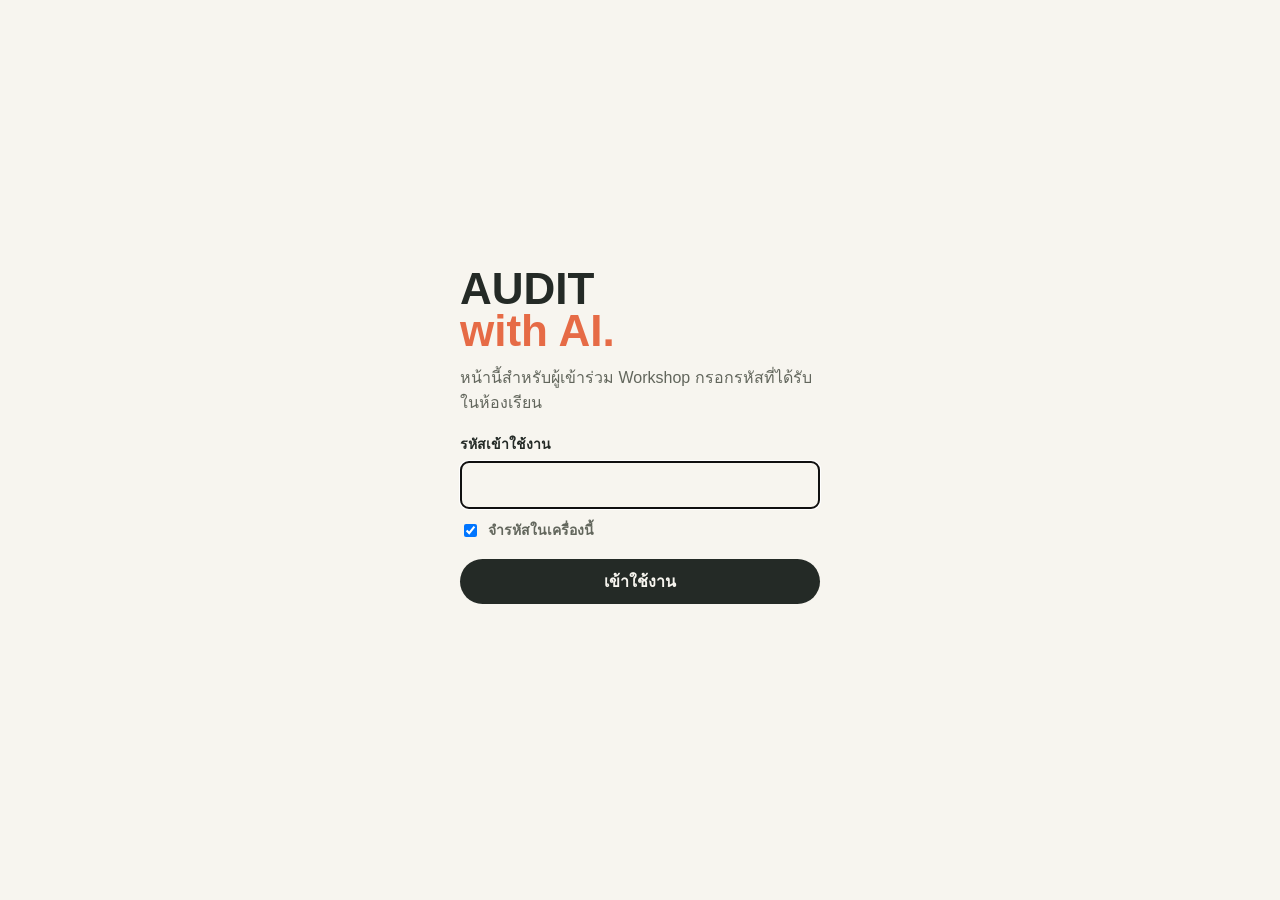
==== commit 140718db: "Fix content mismatches found in the end-to-end review - Workshop 1: append rules to the existing CLA" ====
--- a/index.html
+++ b/index.html
@@ -30,7 +30,7 @@
   <div class="err" id="err" role="alert"></div>
 </form>
 <script>
-var SALT="t+T+dUJCkUOa+dmk2/bibg==", ITER=600000, PAYLOAD="4AE4K5T5J0unsgDxZ+OOSMF9Wr5pTES/qEDPk0bgwcYwTUaMIQfw5Zv0Y8dXo5Wclh06X/frpLZ7l+0yR7tlIutrquHHNKjhXtsZlSeuT9pdlTOEbuhCAcKK8UVF00dZ0OtgUuGccDiSH2KNs9he6v260eHK1jQzPjVKOy1lPLkAvbzRNbdxjmbKqWZbigG5TcDH9bppco1obRFtzvdcvhsqF0GKYd78IU8OG0EmxIKTsWo7goCM60wnmzTKnpSkAQJQx5/kUk2mZE8eQqBUgdTh9/[base64]/0txMGtdD0DbKD4y/mkJNW6OpCFy2pSw4qlW/5yDPrAtW2sKP/vk39RyVBGrqZtvRBqAKa3FRjsHwE1IK5gwVn6CUelsVobGxqxQ2UpFOAXAjzw+Ivf8ujDGGRMAZrwphe1UMZLByyoOhT4QsSMiHiEZT3fercrzM90ZWZ/PpJreReYEXu7DOQYCwzAETmfXvcIOUBVqvOocykSN/N39Zn7VruzhDGVAeQuSVNWWQkcaLyUqmwDxeT3iKr4oq4ta3dqiLrmKpjK/clmiix1m/divQHIhYSkD1uaRS5CFU8t+pqRWonL8m9zJ/GYgAxGA6CFM6RZRCnFBc08BBjw48xG5R2e22WQWis1Vq/cX7PYljFh2z0LPViiGDgkeJM+LrW9UJZScQvpc3ZPPaigCMHRx43I3GX8793ngLPVUc2Fz6W4penlpYm61B0pzvSlgQR1JXJgDxOf1gtjEXEIHWMLz9fnrDmzAGWNCkLAT0PcPjaNOMO8dcEJsMIp60rB6Ycyg8u8RPGjU1/IE4YwdjJBmMmV+XouHdpHaNxUxhTGHdNS7zIxq+Fd8sDSNNKSN30siwKNG0iaWUi+ITGtX7WxyCuSLIvmaXmhMNwtMDEZQF23o680TRAMy/SfeNM7XMDJmftR8rlHVG287haHl0L7/nex6lP1EuCvYIjmbX8yqie7Ydl2996EXcjLPd14Aaoa2wtKW+ndVP/6Evi5dFgyEMIU4RL9gAjNOENE9a4n6+ycxAt57chVtqxnRYwqLhaAV7Bvas8zcyguSK3/ljfzx1XNVA6ouwKI8lHlmUWNli6VHH2esv0IoDCwg6yY4cRo47mPdiHI/Emd1tvojODyyv28l757dzdnZouxXJwCBkBwrmBiacJ6VKsEoS6hTgG6im2cXeIVYs4ydbVq1/lyVu8lYlpSp1Ytna5KVNUJPf4GHprLPBOur23dlJ/hPhp0hkUJLthu57bXzZWl1P56Fo1rhjFZLXG6eFW7sEpQBc4+JM6P9uO4IrZwARHosAh+FwAyZuUZxp+FfdpaQdKIIlhen2mq9TQ4MaE2igyYwRwGbAP+fh7SsgWGqmFVds3ttgmjScxeBn95yTuSjsgIUM8C5nA7GNk6gLb15N5OoH/ohZ53CHCa0jI9iJZw3TbbTFXs6r5gPfgJi3fwuKDYoE1m6M63EJ9EPTSGAe8Zu5Ah7axP6b9itWj3GbDD91Ev+Nf/sKG7Hqx1cv8qutdYQc5wYbnjLObOoi4zemnRAH5vZLZdM9gKhhGRc6PdEFB11bmLMBucL2rgGCbgBOTuHt8rQWRGKMlwyBPIP6NtUj2l5wWerJb2gpEkQr5DFytXd4XRyewFkW8laLCKMr5Juwduw1G/w3h98ZRlLdkG8LLPrgB/EyZ+zdCLU3raJzrxDNj18leD3/RHFjsFu8Bnq1VjSIS0yJN3HSsMpltgwjvMmsYjgBIyyxvuuFSMWWvr85Xaqhx6FXyvaaBl12t4NBYsEmKKR3lo8OdTXeMQrIiSyI6oIQlnNzWXomrqFrk17vHpUOvYnTrhuabJBUlfOIiZvZvmGF84+5YZXW8b+7NhQfeZdAEZirok6k0UH1V4FXZTlrDu7FP/kn7/wYOg0xa59WnTu333m9jDlQFf5P4QXCGirqMagZudgXgACJZYGRzkVcjgrUwJhBPTcNRwA5SjMMc+m28lIZ25eNnN5M2B9E2ReEfkuFq82pghwxmFHonoM2ZnLM4jLMCrbUvW3MEOgyHdRr/VCfxRnjPUBnSHuhy1MfwIOn0E0kxvDjxla6cyvuCEtqhziqCG/Kj/acI4DZZtQlzPKnoUWXM8ItOSMHTrXX1KNz33708A7Bvb1ol09pylrbUySV3Ivb6QRqiX4DR5YoDX67eRiIjC1oaroQGdepk0eMsEbrYJ795L3Wff8gKy/SwZ0jMRUcMn3o3C7PRrIJ9Xg4g042K0U3ZbTZIJfT1vQVCOgseBFOVUAXpu34eXzQ12Ty8n9AbIchdpJLH7kdgy0B+hWi9DABBLsZYmfDj9lS8V4bc6N+M1FXyis0l2Cwf1jFd/ptj4on5fT98TZMSBCupLPY9XzqnjVoVovHqcxorlujLnS4OdfY4gb9fXGj83HULxlzV3j6t/GT+ZdC1mK3zKSxAwfyLlHimWYY6n4VQMNooh/X0G81VHbNVN4E/+2F/PvUTBzBf7kHK6EViprYrSRXtcfOH+5WsPG6jI1UA8IQiIGXCMzJBoIPWiNR2A+mDlfx8yXT0kBgVUjMjh7ujJwR/HyodM34jwGLfmCO8IU1AkzNoLIzooLgYq8t2k+v2RPQEzF5lb+uc3qwY/[base64]/fv9qwane9QiDfHuNcVVw3HN9T/6KAOCWAVc4iX2xPmiMcHxSkrbzVgvP9lnXbmFKZFAUPhHpiz4JAnTEvcnaQHLiertmIm+zRZFLLa1ULKg5UULPYcK6KcR2NM64Jjn95PPXhBOqNF8zcLXy+ieixIOpgD9pA/Lpl2S9fm6aQV38rZDza1vug1/CIpLvmiInojtyLRpKzvVEZk/68m9c1RfcNhuf6Hx946EEZ50nMGMfdt0vJA7eQlIyY2kdnMj+Fo1q/GGePjf9smfT41drhPc8/n9j1v5vm3/EH23vLRarNf5UdZJMPa4OUkQ3t+gu1WjxXnX20nyfxQohr2E1oNR3ipEmkzLG6GCXAnu0Ycwv7vLjMo7syV0Sf8VeOKnoiqHUii/th2NqIqGive97d6AqOvBVVdPNytWqGsR3GUZC06fYgKBazpfsUAT0lJSdLGHzXSmU3BFTmbOp8i+aOLEFOZZB4rCb5LyF2k1bacQfe6SJxdQRjxsk6EPxrFkZIF7u2o4/8Oghujmc12dWugWQs8bt56PsZm/D0hGTG1j5xhjLwnwLObEVKHeiO9sPo3A0faYC81NkCh+ldRY75NIF0R5nXZV1UAGvrviW2wiO0I9dhmIbNXXtCsoZpaTXI2XALijjDuwa3e3yMg5au+cJz1BOwcCsRKGiIOMQ7imX4DbRuXG7/4dgLepq1XVGeyyBsisgPifBIiEghUfdXcQ/sI08CZYVimwtMSE8EgTwaRZ8A7o241C7fD2zgN8x0/W3DZsUeRDhX4FnEtxF33dgxeIAzHstuA7iRqDGFIGWpR81Ha35mujx7BzQxMxm9WXlNDLMWBUVCJI7dR2eDI92Mkltc9/2mGU4UV2UwdfX/MD6ZdaG/PP4e/KCFA+wogS+/KC1cNbtla2QJV7kgwd03AvYblm7JmCtiqJZF3YfnHm69SEdT4cFPFLd/AbHw/6GwiibsTRn9fps+iPDPrArsyKOem0lDfXOVI94cvd+0LVQ6sRR/igxdEtWiZNPJf1Fy9gI1N3V4CzMm2cnZ2EtJNduR4MJYEPa38BpDLR08i/PUQ2WxkhIID6z7ycNjbwfcISqcIJiaKWm0QivTWqINqr8ztYBv8dkJuSd03oTo3MNCd3QDmxqBSEZk/3RyhK6b522tFQVl6B5vK98VK7lqk6Xm39wX85Fy1spmusYWaVVI0X1ifIRSiOOs+OBa/hykBhyXX/ilWyYG6688ExJvoIx7rkL0TWMBaQiyieNOy7LxRzhXDUuc7r4ds8btgjHbCMS2PBRCYkxsf1lFy8NH0jW6/KqXgiqYtUMSIR4wSpmBBH7jqRckyqlovBOyXB2vVADwcZVxk1XHKRXbUnUWy171i5QKuCRHOgDVSfh/AAOZgcC7pC9nDhskSacVionSGG9hJSQIpODHOcvx9UQLNRunwfZtxaCts3nkRbdi1J06KMeem1YzqIysjRLSWgWC0knvEIyld8/vCIpHyDyYuM/yAlPJtuLEfXU6Y3+okc+70Ep1LeBi+HhClt9ff7fM4ywW8XzmxsWwzC4OaH4EPq/V2tN9Qm+yFK1b3egf43UiHArfUA1aWPdGp+dPvPkyko6tcNFmI2hiKIARg7ECS1DRlca5PxKvaXM3WegZsaR7GTbFXSH8xbmQ5Hkp7GJ5hlUoY9QXJ2zG4+G4zIDTDweyw5Z6oeQ9+ptt/qfx2IEg5XktA7UgpYjWHR0mv83EzqdAbxmCIyF9JbNH9KEtS5KFrNjP1fP3IWMRHaQJsefDWVaV+iCsyDcF8afpC1CoGX11RVeHdOGenIjPUHb3z2Ld/ydgnTIHsiQTvTw2R1nSH0Awx+2DDLNkwNH+BZq3Zh2JdRKsgLY/7sBHUJkzej62ens5HHL3W66P58VTHMt2osuLHpUHsUGR/UKM6RLE2EIApCkc5VZRVIs8GA73Kp7TLIWPR7uSHsh4CLX7fYSjs06wQjahpxRDD29FERfBTJD3aSJFJg5QWOernuv1qXPD6DZQ8FHXkbzTa/f14CK9iv4VUoeruUPqd4a0s7uW0XhEGodVxUfSQ5JWlFdTVtjGvi2w2g5JPnCKbNmdcp6X7hqPN/Zy5JtbKVDcXiybJV+Quz1CJjirFxCIBUM/4I2w+ogAEvcEelm+fgoXTb+AhiGaw4uPZ2nfv64LY0/8PMfKDGBWbqOQSs+hQjtmg8JHvaTuCFA4XiUQmNrvwYH/ZYItNjLWfa5GDvw4Cs26GlCY1/aS1+wT0UHGAfo3obkmLHI0UhQ5NdcFJWQ52VU4GyrS5K+FXd+F4nQA9sI0D+CS3zJyXXylaGJ9COOWPevkksrpC8JUECm/ZrK7Si2eiYZzbSwEEXj9KCaQdHRjLA6Yc37cWdrJTS7OxAZm0Vr7lEO5WH8S21Ltdo4hQAG57lpb/bJ9hCOK6ZU331/kAm4u50Uhe8YePvqH3NosoNZ70kaRvl6UW2gCJRtFS/fTKn/6NfdpPLsOg/lg+w9N2cYP/glaIuGILCF8UO4WepU+QN8q/G0741hP3P4eCcyKNZE+VO2EYsCHV0Oa+/g5x2w72oMqqBxkiGqlHuIyh2vQ9pF/rhZDpv/G5pGDmMgV4pfXbz+iAs1LUGpIo90+boLcr+kG6tg7SCjXn5MRN2n6A/xv2cx3Bxol4ZBZUNhd5a2M78OW37eTYd7B/zhD07tzVyZJhDMrUBDA3JYWowx0739DQ1q8rrbnkUcPVeJkAp2+WrCe5/[base64]/hWqEiIgbhBSbzDvphf3/f4pdsiud2uuW8j0XMAikloFhbk+jyW1yxjDsWYl2ht7ZZBbcChmGwUmIXMVyO5HVo+w5l7o9RhJybHjXVaEnh/nltUcO3Ol1+tWUPo2i7Fzw/1chkmWAJ7+u9ZGAb0sitCQWqpKHMLfRQ8UbcT8L0Lv427nEOi0UmglV0R+P//yqa+KQNjfgMyQei0OrM6o6WWEwc3ORGfbSubeOvDV0ApYbOzUjeDlJa4G1WbiICQmsMYmbNrm7cO24XS3X2fK8weLqQy/TZmKKUQeV5YgeixrQhbJW9MWgPHxbVKfBJIfU7nNRK56BOZo/X/lShy4g0FrNNVHWWyS5ncpsg9Mrw1ITI7iH/E+gzB9l1rGx7DTOgilonjGAkXZGKxV5CxDWTkPGe79qxq+WQPafOZg3AVRzR23d1BRoc06d9UE3Ibgr8wTHZAgUFPRSKSNo4m0uUmQGP18kq2BpsZdZNOtgP8HL0aov0n2x8tPqPnP4Lw1uHnAjRaK//93E+/mbVV7kGjeaxF0Bv0oAyvJKsuiiOlgdooZSwIDqxJyMBCLjnhkb3fsyiRIjAkcgjWO64ytMPC4T5kXsKuthfWFajogWNjDfQJ29zQFXHtYo+bi3mEirOnjfR2N/fJn0DymjKVE+BWW14G8B1ctYUEJdKyu9CxpuL/DaXX0AN4zcR5oWe8GBMGNdkDpX/9ANUk/PtAu+E8oex7HpiGkQKELv39qfOtfF7xbNj267+IKDSHgbOoPLbCR4y5z1VvtYD1X+mC9Z8UHdDAZIkg69Op+oS0Dx0mkhCFcVt32yFzdTdUFmNNfmkLEwPjrM4t2VTFuc+yAzgolr0L7ue86vwsAmbrRE/msToORZUliKazKjC5enm3K+fKD6270+Gwd0QdFYrbQpVLKsykxj83H62Xqby2ewnKmwebt92izoA5bcmhlXesx8iJZTMBYuRTgC+uCp+9IjSgf6gde4AjFXJ70SLvGJhgFNWaX9BuN3b4EruAkgv1ykgGXcL5rRBg3Rjj7aSsH8aKz7ETPdPz/0czdTcDWx6k8FWoSd7wvhzy0ng/[base64]/7xqOm6pIK+9Z1iTSc+QhJliFoYvB2cuZJxmljFtIsUCbq6GGR7nQlHeW0so2AX5yw8+frfFGheISbNxa4htIsMqLSaP27lCdZY0+jSaaNGaLpP6j1vf31tkffuraWy1QDV3d+tN/iRGJJkfyt4FqqDwXeF7q7xDa2dTAZoHAXOVZpzTemU7gYzCd/hqFiEUJin1kD4OQBhOrmoFfdStMVOsgms3n9oSr1go0o1Yyr8LitzJZ3QcnEXbnTm7ZjNy4rp3fcXm5NGJTGAhiYP0nVooBQ2mavWJ+7z0v5S6WTmF0TaKyOLAde2irfZ9/CTk6B0I4rK9GWpVXHrnbPeBTxJSvDYnn2Oeepqw8KedNQypX9PAY+//haGakTt9Z7O1AYK9zo/FNulHcPWScQL+VjZySa4ye+6ynVV0KcR5A92QuvOsgyMiEncbuNoTBnCO2isMg2HQeKQdPPbZzplmWyEuSovFrYXSPp8Wuu3iBY/YOitbjBjfE7B1QpxymA/uJ7G0wFIfOJmLfKe1acDRr29ViqezHUO3pfKf1eWYyMJ3fXeyfWIAWK9lt7HjNWE3w2xJCyvgtnlIuDcXVGsTLbTmPG7CNi7V5P2a2wtkcV2thQx0nBjcSGfnu3lkogUpFQ3CaCJk386LqEfSGsL/OQd6W8uVLADcIRmmvD2+6v0sWeHAURIwPDiq1h/BKvE0cUvQ+uchhKPcHGcDVD4mRDPzQgjjgLzPyM350W9URgFgwhhlgMoVNXk1pUhW8b3mzCT3Y5LObx8OjMPatPPd8/KhAUAAM5yWBkUXc+hmaVJn8OfeRGPsRb/VRJzX2yQwv2eIbhAJdblNu9i6XNl/[base64]/SbJ0p5HVx5lQS5IAMwdUji/cfQe+Jp0TYH7y0BjatLCDEAXox5K+G1a6pjh6/+CUN/s8aomsKh2wWpv7+v2ZTAxz2NQhHFzY0tvJYGnlZAJN7fSVB1O6wW4KbERo3bKYxXlj39VcAnUbIB29hR84CQM/XJ7N2L0W1uZOKx30TMtjEcoUF4WEhxZaUcWgxZE2xROXAT5vXbGSZHqFBeNRmohcvyOIXNajUWevJPBA6lPFxDuBrE6u0SIcZwP9M1H7MMGVRmuayaMmC4UI3DiY6otGpndE875J/e5i71DtbJ5qmxojNYke8QcGiwxPovohL8nhkNp8I8VSi14uIR5v4hX4n7vf9Ru+tUlQ8DGrFS31oNg4kerDQPkDXgWaw8Mj3htBVnSiHNX+0DVfxmFz6yLvEXSW9ZOa/hLj+dKfeCpKbbDrZvDtTDN9C4RF4UIu+507H65tzmvdy9ipuYlqZZnxoeX4BR1PasWXGFJzdL0FCgM7FlXwIU3dehIZtUGK8CHCYzvNopfSv0Qe/z3CjJDG2+CflQMuBKMCmyMOGsJrwh49MA4jkzeBbXwZdt5YReUV1xK1xLvPeLKtsoBZm60O2FQFNDUHLZSlSwIEqwVBD5OxFnpwRjSZQBPU55YXquV2uwMVp1zodj7i+IeA6PED23Axf7/ju9UXUB4lGk7HsQ7d3RBarLS3ntDfc8DpSFkO7iKb79WDLPx10Wm9O5P7B0i5pUtaoikoqsQaNJ9LTPmxlA8orqUM1ECbZm8p4tf2QQ4wV2mwUbMIG0UvoTyrA8a/XuHCMQqZwmDU03qF9msRnf6sq79F+M2abcfQuEnHLQjJKntdEkO8BiAkIICSUxPSgwLqeYgPAiKcewblzjisQkxLTEdAs1tkka+vVTUhU0XRxe4nUvMUiG4MJNss2Wc2clG2Q6vOd1ytF/8Sax+5p+g2oITDc4uhNMm2Zie81viCW/2pp/dnrhyilIhmlNqwtPx/bOLAkA/wcu65YVRr6GZlusfs+TkLVl2KqaTnQ72G/io8u8txZeoLqBsQN7OtyrFIG2s9VW/rsx+cGORUsIFBlNlD3v8cJAaz82Hi3YJa+Be2UOlbkg98jqfXqISkzW8739UMj8QeKWlxHqrk12ivr9GK8wFo4zsxHAHxvLexDjxGMN6/b2PqhqjxXiYBd4+Xz2EpU/m+3vHwNpt1OkdmGguAjJah3nY91o7zDmBd482QNWQeGIKcK+zG6jAI/G4BIGdQPtKFC7muwPIGWaUJztLLmjwUJDvhUETw7iHaWlr4V2H+pzb9Br62xjikPKXrB/monHrv5xQiH0YerbaxPJI9vnEhBWO3vViRSCMyxZvdRc16F157DK1u6YGw9Dr5lpBXpJhNJk1mVf6Z+CX/YQnazMZjn9CH5Uzm/LaIUM/PVjGiqyvzmwKWJ01o1pBPQxD9e67ob/MZxec+MSN+mhEKJRUcRiu6mirZy3ev1H/wsu1bp8kVPyEqibP3bH9Q+S3ifgAy/iwkrCIYuPD0uLuY31eyWumigYiEVUrRIk+YNrk2cpYk4qFd5Hz1Qh/P2uiqcDWZRj3Hncl/hyf0h2UzXmg3bOZHF3JJjH6KO11JwRMPQwWEJqnCgKtktMB4V7NE1+cPQJzyJ4x67M129YeVcdoL+l5bO3JacLm8VNlKKvSXbC0TtjzVtUiXVTevXmuiXuFOu1go4eNfEP8gT5nOtAMdnlf+hezqxJH2vYQHYlVmN/Qc3c46Rcv7Wmx7oUtU7PxJzG6WucLnpg8kzGuMJ06Zd2BIdX3unn9suEjMhDDqTFWEDmPPmGMXxV3C9HVytI/[base64]/+mqcIfzGANvyETpXQBsKzyDyzw9LOd/tS385tvYMqjhtJjYikISFWnSw9zvwAb0GzrxbwWGIDfeU/HIu4VRoWm0eMRYuLiC6H+aSs0GC/Yf8lqTUL0Q1gEWbSBiBYbGziiJN77U+vULCSnUiOppZbanHLZVJqNe4C7XKIukHxYmTmgpz6YGD7drMtG2nqr2EOpsRN82Sl8FSUSV2cSfRkARTJhih82n7Dtqd/ddWuatp2Y6b+rEwOssRH8dcgYpP/miuuH9uxTWoi6hKfLH5A90w1rqrEGYWWWjWmm/8JjPccsApkYkeQduup4SZHFEz5d8wU2wF88swrRabAT8VcgmP6U1mkUCkyCceXFOmyOTIwuLBUUWwQX0xavFwmIlEFriX9QFo93sgzrWoaTi8tDACRREWvJmD/[base64]/FXKyrD5ghbs24cVCnbfjaLreIdEsz5lnbkHTdQIG9WYQbjiakGEpxO9djhxe5yICVxHnUDWegc/kLN+FMJo0RJHI/GdvEtK47NCiHeONw4voJOThoD0Fw4aQiDktWltu9v6WT6xr3/DF3ME74VemaBS4MmMpsjew9k2nDBmrSD6P7FVSOOtpfxhxV66AaOPpbRooKKQ40TNWSwLiUwPBBjZdjPJsLG+DZMs4kzu1FTQv7S9Pih8nJi/2iss4Tv0LWaUR+YHuss25QS0oNFZXZmvnFM0JuI3srvcQSr0Q8hwyuJnITRJyIkPsWSuPc2O3rvUzkndYvt9tWmbHpiFBBP/[base64]/1qR+fO5B+Eh1Pb82MxAxkL7S6v5Cik+pIj6sA8Nv86wtLfhXrl+cDOt5KXI2Q8hrGU46h59qIPCAb9YelWu1ugBl0k+ajTRHNda3f9twoVpleRGlAc8YafA5olxmDM2pbgbU056w6t8DCCoRVHnCwWtxWY6/n8Kk/EFG5RDAdjESgNkLJk921EBOTKQtDpK4laslY8doM2565qG31BAhDPfYTrO+2DB3og4004MRHL9DB66EJ97tM0I/uNM0cLNMkvxRjR8vNnbM8pZ2ZlLKnHn8K7MAD1NkKIdzzFqvdwPjwDiBTQ+HAQpSmMKIebdyd3oippbnEAffM07hNGcX4+OPEmD4rc5pq4idHTBOS2RY/d5IrBX2hvQdIzZjvTH4Grd9s8xHoiVYcRpM8z1U2usd6+vtQxenEvXPw5YzFhBhIfzsLk0p0RysGtiX9rSADdgvlWvspocCdA7+VunY6Bazh0yPqtPHm7CnwJNR3qCVMPFgNllvtqL6SiC10ws7lm2wh9mw/1oKDDEWML5XEReATA4wMnJAEx/lpta4Loa8PaXWCBUsARnybclUQUj63KHboc52/wmS0tcyZ3a13GawC2RrkH6GZBOkapz4jNqya+9K8WUu1DNBea5c75l28wtW1YQLUhPhaUaD/YSRlRBkmJbgCh34I8PvzyxgbPLUR5sGi2/bE0QhU2dYTNvUjVSkPzKr8rcG8g+oh8RiCNHTAq9GMmjhj7yKVKDrPBq3lr3OP43rwEu/ojLqGKpGYFPWcQ6npvn5sEc5tZF5Bgz/FeEA8gtaBtY2HdhkVl7pB2lS1ydGuVgG8VMirPGvTOS/kRm7czGuxr3xCzNsvMBQT2li1vpKRPOlSWTnD5bFwIOoL0ZVdiqVeOOEozybUWn5RRoQ6Rfn/TgNz/NgsgYpSJ6zE8zMaGJGybe1ACOo3VhHr8Q1uizzRM0GD7gS6wY+3i3bmvZw5YaMwIA95XKqttNOTbSd828+vk9F6qb1p0PtIp7gi9nORi3g5ehVd8A1nwN1GdeNuUH7/oa0FAmpEBJc2hFrutJ3oUGdEXgXVY7IhJNyIAk/Mp1poJBtHjANmVpjRUMWe0FMUH4mq+etA8khlIEzTs9eO0U0ygRtcEF9gfsozasWX5wGDJ6TFi4zxezhEUmMSAm9AOAziyj+WSg23QPDSpTOQl9G/4FJ5/LmFfXtrzUnamFs0911YJsoolCo3+BSGvUwr+USTPuEB2FVtbo2OqD90Tmx9xFDzYOfR/zivmUoGgiJAlRUT6m8cUAp4oYi6mbhYikrF+HcvmawW8Xo6JibuvHVxwF/rjEHtyaLWijqMQWkvuJC9wbpD2ydHPhhpokVVjViE2cHg2jvulyFY7iW/6my+BGbwJaS+5piKalA59kw67zK6O5gxhKFVgx0lTi3W20Nl5rxq6oi78gDK73mwqxFboP/mK+NSWgUM+CIL16JNRM+7rfKX19CJ9WZ3QkNf9GcEL5kSGsFd8caHmbCqlNnsnVk+AMi0meLReui24MUQPdF3PobQ/pzJAvoCcTZAvgs7TcrE8Sgy3Z8zuiCpLEUBtnvm3ox3E/Fms13M95jvYYnQ/Ngfed7SAlWP0lO/7oCT752PWlYGOTuWaUH7KbtBEplT/w221HKGnkThRkNNgkaj37NuPh+fc/bFdYhH8FhclypH/OommjXyrEkH66NEhTyhnAWz6bo1Ki480aDdUUpVvn5IOPuN22Oj5AoUi8C3uZBPqGaLhg8izccNZUhfNCbRI89Du7Y5QbBUguRypnKCgFhFdrxWRGOYrEf40nkaTF10+zcr6GYQH1FJ64SX9SJP+ss9RxRCpHUR/ZPQqCdMW+k4MANsgIpxqAZUvUltdRAGKcjv0DsawYdmvSYw1QsZ373br45zQJCpNuTOZdxykA57VRcSRAG9tROePPKd1Yrtvm4mKmfigfYHtW/qxj/dJ1Kr6R5k2CCo+grcAE7bhSYdKHoxSqHtvcDcdNSIJrpTf+zSanCz0JKYFK7qncyW3y8ouU0n/XxvGRSq1YfLCnm608bbpiU+uniTF5PDHFzozXngRAiHH1qwlaEZ2py9JrWa0JBGk7gRbbVaK0Lf7cCTOtJoETJwEIttIn+/giOYi8HS2bwCYxpjnwr7dvHFw77ZGsxXrq+gHuF2chTeVjrIImbGs+qkkBcLYADW4rOp5JusmTyKCTUyDdm3597bhX0zZVAfSOChyTKbUM/oNWlcZeudbzt5GK7fnJ0/Ff4boGCcedK3c5kJysmPRNifBaCtfUgXw6E8kLuWmWV9uhwrcgu6e/SDsw7uLBTzltt0Fk/sZEhCFBAKJ6/bzhtbkPGQmG4e6WVl0skOr5HrHJOW8LjUfRd/[base64]/dnLaf32ujzhGZr0jjo1/xi70uwFzJFAKjVJ3kMj4Rpfk322Pql22WjEildllK4+gjMHbruIN+7DU/cizDWYuRfhGpYD9ZgCgV2uxyFPGXTZBbXvjVomcKyte6lCH1vHhtJteFxwC/[base64]/afPelu6D8Rc15RWQMLeMdoqIidaZvj7Ldr986/cbxoM+YKGxB/zUoA/nPuWFhrGq0HHyk8aJxWjyQ51ckfSY4p3xu3wT3isWVgeg8gvUUUKlaWTk5EqezNzNBp4Y/uty6NstfpW5tGdT2mcRprnk9Nua5OTILVltLL0OcFN3vWH3xS4E+lczn0ASv9PiDFQdixvoxkFRADprpc9bz3xj2Nn8QeeofhRcOUp+KKpQJCR0tYCvNf6bTczu6zO/yP1/7InFuG1GbFwL74JlpS8lGKu7/5wwK8m3mP6CifnJOFxRNTlAaRG3G8s/t7GO9QmdB/C2Z3jWeupqIurMTTX1PeoTqkaKWOY/X0aFkr6+UZ2yV2FLq9LE1UTBoJhVy9vEPmpxOd5E0jklydqRO1AC/zw4GXQVlirdOSElzcqjTPMXQkzqfYQcOCBCONkASAXDvVzyxlp7BIdfWTVrkXgVI5HtTKXR85RpbO85scXthrFjj3wzUBtQ3cTtHJGNxno01C4ma9nXDFzF1C3819F6K5Gt6UDuCcqmP6GcryjOpt5+0gtADhQyttnj58wJENFt4244XmzDKSd2UEbZeVkhgu/yyj6hGd7GFQ5UsNqJBo5G6fpAapFY2ea5mSmD3j9alH5LQaUkJXgDtUR5Gn8m/gvVJ1En8UtX4V/pggRXYy/de7rIFEPSWZVAbA5hv3Zmyn7rzjP+QUeQe52YuHL/viEQqEZL9L5xf3+FgTRYveb4Je61cMEhWNcdsdigNd/W8uCPpVIDJN3kFx78PerfQNFXSqqeklkTJLTGDDcPKdsHI/WhzRum0qaNQLHgqZk3C4ISMEy9Wcu43DyzY6V58Uy34t6CZGiUg4XOkb8WNvdUBLcgRWMdkAdiXcswCMawEumvVaovEh3ylx1gQnjUFBdes63js9uURm47VqzMCwjPWnCTzfDouqVUCMVgtgrMzsIvCMSxJ5/SHpJS4nTulBXmD5d0U6+aqawPS7nKM9hB0N7pmmv6R8I0M7u2rdn0Lmcfdjal/Ja80ljbsFiRoT0/j1ug+RahGpPH64RRyUwfZ8r+kMSJzViJnF02dTZ+31sflhhdmXc4746xHfvvXOj6zb0Nz67xm6Qg+0NPj1A2JNZ+H/sA+r8s+QIGrGR1n8HvoeycFKzK+t0b3VkD73rP4YkykWIzxkSFegLgSsV7Che79zopr4Nr+4u6IDGJJIfHd0bBcr7WJD7y4gwmh9S4352oz4M1Aj3K8fo5XDyCY6BfoEX3b+3+dDDNJPgOEMF9Tj1/FSASMhkoYHAIsFjdGGFyxhlxILdwJdfykz2IfiDP09r9n80Ie5K5IlcurOluQ6yfD6qTXsC0EAUfvYG4BW7sI831yZU5G3WaqHk4kHJuuQeSFbDhQFMuZX0amZeZmnie4tkasE0YTt2/cYNasUnlaEFUEw/kmEYa5SXnu5EaNlw7z/b5FvBIxRVnitSEEIs0hjGHvWJGkY4LbydeD8WFOJJnzZkEEyWMqtaYy0fxuVkUT1sCPaNEbTKkm+1hlTL5WwoDG5vvi+LXnQAfTpCrAh/yo1Y3nXriM3I8tm1w0Q2YlJs2jZ3Wi5tg9LzdkPpp3NMVo+LIOneXxnRh1ZZy3W4vcYyJpTmv5px7tcwPcKal45Ru/EgvPXxFv36aMZMfne1RNFTw4EYNkssbiPW8G83vd90C1b4omBMWB7NkvaxAGsMWTSh643rWAK/0XKoYQfX08an/Z/Hh/Vr0s9A+gpO7/8PmDSHo7DR+EvpScxKN7lkH6q8jgNNtWT2WV40vMwcwssIJYUpTG+N969gUuQsT9u1AxUcGMfemd/[base64]/b9xOcuq04u3TLpgcYi8cranYiNtxjHDoA89zChvtuWmeSDLASd5zACosoahHPyOK08FS4Vq+/Npo76ktxukrHDg82WsGTqDPMuXmohRAjS3C+QeaA3xgr2+ytXJirEQqYxtp6NbP9xfMAr2s0AhBJr/LzjkY30Fv+99AlVPTot/jrN3FnqpUG8w26DV2dlfJ4gQUpsZAegNMA2gAk5diy01cN8LG1cVElwaJzI85H+Zs8LdaeJbu/fLpWW7WOMOm8aYDB4BsfZSGiCXzNnJvFw7631FFYEslx0IYP/VebqAZjkvsQGfXjZCcFMn4CS/vKsJ/[base64]/qsXbnTt2n0ww7TpdLCT+9BjPw5cUJFvfelJgk2aRzeAJJ6PCHFb+c8moikt5CoXu8jSwMkjngHYOSwlY2RyxsL9hZGJVC7T98h5Nd8vWGYDtCF1e5xEsSV0NhE8UhZlpZfTGQYTv94jQf8yErJ8QrY7RpKL8U7t3quPpnDPeasYkwzgd3Qu/p/qGnlnKPd+llx+C10LX2oWhlK4fu9RCYheNzPWZ76IbN+330J0vU6jhXtNBUNG/+Q7Wy94g6cyJ63SEqg2EN51Kz8jQ/NkOd63bgl2d15h++i2iAIbOdc2BrEmPbt9IdkRhaZ5EWfc2eQJiO2J8AyVXy1WvpTydDPiEqVhC1mJdycsskZtrKzC7E1ZBq4gJYB1XD2A9O08/OEXthP7ChwvER69rkidycLoeDvZ6eUwo7Cr5l37HNNSIr/5g3E/9lTopSvbjA9BVdE56SRHDQ6fubglOUBS/Wa8/ILhtxX/TcM522DaL0qasXi97HFc4ao8jtJYRBIffnAV/WWdEpPIuyGNZeJQXLOZWJNip0FJg9fdmxkmgy7/a06AJJD4P0kqaTuVHcgzqng8Nwiv71KLvnude4ViQa/2p45GtlYRWoxFzIRzUDEI5bqJomkhX6dz3loGL+C0+V9JgUCPpWiTIy3g3gcWs9uEKZPIDWR2UQRd0Juizex0M6unk8eQjkJg5EjRZHljkC+9yeA9CTWIK3zNMb1aVrTbDeQEHvY7+XklVVx1mL9OdTDgURT1vhcwP0c/gf12pMJ9FCL+4mIEpaXESMqWII2pZlZD325xFOPwy1e6biTVfMLbo0i9U/zVKaQqlDvzwDl1UZ8/EO4Hej2zw4nhn1KhadQjwnDwGUr8qQlTFlhlx71uJS7n0H68G2rWBKkoIEk/bYngLpb3Trn4D3OJW6HTxRB3MBwMHG8PlUaMJ8vEBEmEh/a0H/STRm9+FwOfkiypAWobsg29EY6WqtG0CRVt1dBqhDyKJTd48YTsSaszEe38nG71y9xY36T0W6ltiJ5cnGHd7Kxg1Kl3WD7MZIQBbc14UFJVUF3GQluPEmJF0vsR8FVQHq00LZdN+3m8qoqneRhAghICFZBxafRU4k0NHliB4VmAqqnCBmgc7Ax7DdlNjsk6w/[base64]/Q1g6WsT56OTqheZcK5NtXxuM72dujxGexRHzg3fuue/8T9Y/nnOzfKaosVcllzCVuOX6xGTD7aAka/ghqTeUvMSUn+7VTDH4A37hWhiGi6d44gdd04tTiFUoaanoZsBDI/hrAXRmPmYSUJQE1sbDVtkvT8WtatNCgisvDuDfQA1jCTCDE3sUZ0nWeRVJ0julyOlp1c6MdBBwgz/5krdNFjyk6y3H2BdfvZpt0LVaaZTy3De6J8CtXY9McYMLSMbow0vYxZKF5MqANlBfkGV5ToOnMpGJdeST4+UK2Q7hKZwkMOWzE5l6ggMQ27vj3+rLlMbIOGvclBCw9wK2e2eSqBjTdKHzRYPLwfRLBwJlldkmZYPp0l7h8uolre/5VpW8s2XY3RxgfkbqlWPzQ+77aeTfcY+FpatwNXXK3URqSpt7U626U2LujDUtqDbx1PkXGu/anJ3jpb1EYagAP35cTW1dzPdUP4XM2zzxJOuzcxNgx7gqhI05eTW/e9+6MYUEVRSl8GEsvayKUSDbbr1XCjloU0q7N4Yr5DU2czRkrI4L8wDkWQYm/nPdBTnvphHQ5GeDLxZ6Qr5GH+Hp31sLz3o+NKgQ5pFifXSw5rq/[base64]/aBO8TUrll0vJKiWnSFR/Ttg2cAQQc5FiOhARisRu7e1p3dFMtC7eVBr/dRUOsvJXb+UStWrw4R1tAQx8LSKreROrQkJoRIi0iIxRsvsXBqGsMr1iHEizjftg+EelcoNFROCKuC1ECi2SzQ+RUYPjAgJSdBzMy0wjuM2pDTOlDSTWKLiU/CnPkpquj9/c980NS3zB5wEO2q53i5yRLEg7npNjrS92o/xPqTdMmCs5X0GNYtj2em8XK6XzSCx64mKoc1DuwmguSwVrHyEXdT90NP05oBg4wHlPOClfK09kkd1eubdTMsZE5C+oP73DfNYsqrQLK3n9DF6mcfpaw6jmvrWZEnip9KHcRLTUGmiIqitT/zQidzCogLSEwzt0I9GcpBS1yncX3QrGMFxZENu9C8Tw98CKzDEBJQV72hWe9vbjlrKRrSLnFZqN2r8otZUTSRryo1f2S1BZJaHOeNA07zDBExjnL+z2LellerqUELqJHAfnsoZFC30pyjH8q4g6lJ0FKlnYi0TgPrjuXTqDOMwjpqQoJm/4OZhKjh+UaN7r8zDr9CHh3ftg/wNTohHi7M0yumPe/vf7NAwNj1/4YtiD+lx18Tn7att9n763L3hbEEKEIPTxhQIKbxftETqb5MuRx1BlSqbkWzs8GVsIoXJBRExNF3Ryf8m4rilGKMGIZeBPHmsXlNLQ460T992FXXlAR8h1Z5+wQvWZ1Uo0FxtwlmvCj26LuZfUk64aA9cEBXQ3r/WxCZL/I7UacAHJydjcHPLqLhLdcG/TG+b/[base64]/IXvVHH+45iuiseOhu8+789V8MbFom7KtM2GQTJ01PLEJN+rXmrtkoW3qMlFvAz1TiGH86Y+cmK2FXXg9ijdav3yAvA6WKB4/Ty91BxC6ojIDEvEzt9AsZrrzHvFHgKVLw0N3Nd39BW6rGfZGfVZjeTFF2lg9ncvCZx9iQ22dDokkffdIfiPCVix5WvQH68UXbqAM53noJLcrg3Le5p9r/knAW6QEp6vQcNzoQKGhb8dqkWri1ldIoFuQHAj1kcUMA+RaxZFGo/lUn88ozyiKLdkIZcazUW3v70jrNqos+ynHLUieSR/2AVtjikXgyFUrWRU2u+UkB0IIdDaXpgLZW2iRisS8qg==", KEY="awai-key-v1", HOOK="<script>\n(function(){\n  var KEY=\"awai-key-v1\";\n  function getKey(){var k=null;try{k=sessionStorage.getItem(KEY)||localStorage.getItem(KEY)}catch(e){}return k}\n  async function dec(buf,raw){var key=await crypto.subtle.importKey(\"raw\",raw,\"AES-GCM\",false,[\"decrypt\"]);\n    return crypto.subtle.decrypt({name:\"AES-GCM\",iv:buf.slice(0,12)},key,buf.slice(12));}\n  var TYPES={pdf:\"application/pdf\",docx:\"application/vnd.openxmlformats-officedocument.wordprocessingml.document\",\n    xlsx:\"application/vnd.openxmlformats-officedocument.spreadsheetml.sheet\"};\n  document.addEventListener(\"click\",async function(ev){\n    var a=ev.target.closest('a[href^=\"files/\"]'); if(!a) return;\n    ev.preventDefault();\n    var name=a.getAttribute(\"href\").slice(6), k=getKey();\n    if(!k){location.href=\"index.html\";return;}\n    var win=a.target===\"_blank\"?window.open(\"\",\"_blank\"):null;\n    try{\n      var r=await fetch(\"files/\"+name+\".enc\"); var buf=new Uint8Array(await r.arrayBuffer());\n      var raw=Uint8Array.from(atob(k),function(c){return c.charCodeAt(0)});\n      var plain=await dec(buf,raw); var ext=name.split(\".\").pop();\n      var url=URL.createObjectURL(new Blob([plain],{type:TYPES[ext]||\"application/octet-stream\"}));\n      if(win){win.location=url}else{var d=document.createElement(\"a\");d.href=url;d.download=name;document.body.appendChild(d);d.click();d.remove();}\n      setTimeout(function(){URL.revokeObjectURL(url)},60000);\n    }catch(e){if(win)win.close();alert(\"\u0e40\u0e1b\u0e34\u0e14\u0e44\u0e1f\u0e25\u0e4c\u0e44\u0e21\u0e48\u0e44\u0e14\u0e49 \u0e25\u0e2d\u0e07\u0e42\u0e2b\u0e25\u0e14\u0e2b\u0e19\u0e49\u0e32\u0e43\u0e2b\u0e21\u0e48\");}\n  });\n})();\n<\/script>";
+var SALT="t+T+dUJCkUOa+dmk2/bibg==", ITER=600000, PAYLOAD="1CaQoYlrRGBjTNzLNmNJsdv97xFsF/MlHnJWNP3/axWHn0CtAOqPOx+QqKjABW3NIz4IwF4HyXjRYfjBFp3xUgWrMQQ+uD4VJHjQaXnbC+Nq1KkqS0L2YGajxOQdPtt4epjwaUf+e9KiuXkl5dF3lcFsKM7ITk0dTwa8izd8hAp3346yp7zMo/pvEh8faKxjrNaDWQdfNzRLRC8Ibe/zePLc0F/ytsb/[base64]/WWTftsx26J7aDUkqHNKZRZgYfr/NGfmqh/[base64]/khLpCZTzvwX7o2UIIOdL97HMFOvLGCHV37gAqecPtPbDqWSQaIs40pZ3VwIEJRdp9itwZRBjZ9vpP8RsEptw2VRo0oJQk1g3JvoTV/hk7G4cWGYnIxJW4+H+OIrTsSZy7CurBZqOu+eCKPvMd70UwFRA55itj4Ug6v4P2gzT3v5mStXRSMw5tKUw4PvTHB8AL/nJQxfRz+peuVMVsP3qRmca97W27avdR9dgWrDWjzwkvB+req6LFq5cqTazLm2a3sZmWft+ww/17zFTzYy4PL133ibqrNeZwdAd6o7WShwHHI08LOl/HfefQ6GxrTtw5oQz5pUQIUYm4jD5/kJTiXH+2LoHZN2X7MM0U5de8DT5aJYB8SRxUpEgCG/nF0SVKNaicBSPSK2mdLPiezdHpnRpjGk/RwXYpyl54zEQhu3wWqLoc8fTsbCdeF2H6hsPWvvGXfzFzE0FgR/kwBO+bPZh/hJFHHw0cKclPw/cNLuLCpN8i5K01pHMMyGHb1SI1R5f1VhWyvCNEZbK8jIMhU+0jGdR0YBO3LdF7a235FWLaN40VPExML7G4bAFmdW2wQ0PDf7T9d6OEEXCQn91JdwmsxxG6mfaeraAEyY37ngUFLo8XnheVA5Y0r3p8inNdm4zUyirzNd9EfnJm3HWddZn3p1eU9QypJfWQ/UJefRRMZ7kB6l7Ky0uBFCHnug6L57EDG8Ziywo7JIyWZfO2Vn1mk8g6l9NzrLTBWDI/WLjJH9eMS0nqrJdcOscV00VKRbaI952XSAlG/4HBwmXYfipoc/aXqKOLpqKdOEVH1uzBBIKGFlbvHd+gBg1JXcoPms56Sg/w2tXCiSryrdTGZK9QoRNbBZ54FjrVBkLUd0a9DOPGUzdURAr/xSQ0g+xuDtLugEBBRGaCkqF3hepVLEqrrUo5E31L7XY6Ai6ZpXzW1qU/1hRdqbJjxIB+VIPPy5rrlDuS+D+ZRStv8q5B8k1gBCk+EMnZ0jVaKxH3HaTZddXyLNKP5/+BMFRjMnjy7q5DQBuiM/R/t/TAHHoQVb2aBJl7qyux+ux0Dj91l+EFecV+5iYgp08Uq4hux44CZm9G9b1/6AzzbgtLLD3lxHnPD6JOT7Hu5IWuNuJaWqKOwdHyE3ByPM4d/8+KfoBLMq7VVTrCigmxMV2jtinAgFYoHeMvlh8UCZVw8+S294xPJBb6AasUpCUkdUptSQG2m61tAbB8DDuHLSYec/Sju+EitUlpKVVPfSWB3lbxeQLsYjcfZ/h1zw93ylJGjSFNEIfP+fiCMmGpGlN/[base64]/Vp3CHTIda9+i6nb13Q7j0U0jRT/FI0TkBmjl4nHyj8pX1owbip/ObWMIdMtUIVWb3dGE4KoL+C9usdJB90/NxY0N8uGCicVDNywovYmaLULrV5DWYhLoTZ8xiC6yckTCI8gqOyrC4W3XuJmHZzdNRkla4kyMxgczdXBXP6Q3jdblrVUmteJnCW/JvBP/MTS7iTuv4gmRHEyg7xjGjbUE7uCjU0EiYANslanf6PDRMJxnciY2yT2JMhNTPZn0UaEMYNqYND+prVsnETJfjQJIgBgnMiyTcQdzg5SeuM9Pg0AfkqWHI3XYW3XS0xZ3j0937VOlX+6SjMAHpN29r1ASXuwWY7Vk2/JK5ZR4clrQNnXmlAh9fowfbcuIqa7lYOMldHlxWV5+kUd1/QpOmyvX87Wtn2ojdXrpWB3dCaHnruaC/CsYKLpOssy9RlIhxB2AiU3KHJEvQRNY0umqkYkpk5Aq5jmWOj1f72vYJ/rNaZymZeOujOaLZAw8RwBXsHgggZTj0ofGYEA5Y7uu2/[base64]/dj8EV6LQ64cAlSt3RIlfb8bp8c3FBRTBBmAt+MOTtXX2QQdmJOS168YaqFcmdHASU36TG0mHolIFRVqcSPnoKttwhbBg+8NhkQS8x0Pi9wjCOON6GUoHEbLYDMVYxSS8ew2eBLHLdSqO0MboZDmbd0w2esNUyCEWBG7+JrcesG18lolSR5w+hQgBLLwjT3gwJ4Nwd/tnVRYTgJbVpMAJFDzirW0WG7PYmdGT/mT2nSodTFDYEkbPDj6Cn+CFdG2vWofKgf1r5w2b4LqkiP/v8E1AQrtpp+0KjpmYYyHte2RURg1/aV4rN9q7TS4x9c7XbSNakgH/yW8o+iXQWBDah14DxydtJANyZ6WDo4cd7O7htnHlDZYjsqHfYF0JeiGfpWFRJAN/A1Ir2k3kx0/[base64]/gkY69ToKodqnTY10BGDwxWCcGnwi7KboPQM/XVVn/IpKGdSYxWw8+iKLqqyLEzMELft5TXTl+5p/4M+F4Og4cKzJk79mxFMRR+oRGKCQflaibe32RKLg/kplwWITnz8htohv2v1iylIUW7a+6QFjUgnfv/CyQq/a3gcbYQ2jDR53x3GBHNjps37Wnc43l2yl5DKK921x22Wrj1WFUR5j5qZ+ZEE3ADVJtE7ZFvndDZyfsIVbGjbSyQQMV0sO6bTtBm0GH3kZ2rIDqrbpnqBQ/SwTlcV1ELxi+KnBA4ZxuRsPlmhaOBiiULWMt9hTkY/QuEmYLTpugV8CLG3G/Vv+4l/f5iYy+WxMhf13PRUPpXoih0b1vymAiPry2yiDpEQRIbjk1dAsmdXJ1u0QQWWKISwsnZBdITp6u3FCMyy82dDGNrH1SAM3eCfIftjIIkstoRVDwcHjI0kLkfZdRSBW1vyXMxbUd8W0ojlFAe2cOdIzUdybSwoQfvJGuCUF4PtpF8vPW8u970ephagVQqTXN/+KlsDrPoHYo/eyOdcsbinoy21p+pRmO64aaIsASFgPPZkEKd1DOau8rDJNXwJpN+hrXYCG6hbC9LkpxKsEVenj3pBnfy+jrIrtbb9PJBPcJnrvry9vUNAK3c5B1aDC8OBsdJhCSL8E4BBKDKq3FUiFZgz7cU/[base64]/RPvyWd8thlIBEmY3gSXyvBx85aIefKxvMS9uSjWv1FvRBpKp3wDuGUIb1Di+vMzDQYGHfI+bs8khPowq9oeCbEc3O5ycDlA+tHjSmHX1tPWCTL5AfS+uxDPPGF5eKN27ljCGr5VRmgc7SbhVK7SxMLSwjSD/it+X1VbKjjEInIWM9/qCinwe9p+k8Y3DwsCtU8Np4XyzX48UnxhTn8KvE5kvgRrO7edrl87aUqf2POmDbHd6HEMjxjFJ6uTBDA5bmg8zM3VaXXCA0+m8Ybbswqalru5+duuIud7Q4TpcxCBvN4dWlVZu6WdxJT4Rbz+wvkxlxWoAQjXzq/z9yXg8VrVoGmGel5eR/wnFmhe/u3g0ZU9RnSEP5v0kaoYL+bqL9f0zBGyHnr33nLZQBRKKoU+9flDCq41ur/T+PMLFSCJ47qY04GpDWkC1BmyKsBiFWdNAANMpAn9abVX02R1rt24iE5AePBpZbTKwW+iwgtfxKR2ohzKFskaVdQ8cStU2BhtKgyMMLcnDc8N072VwB9b56j6asoSSYCKh0FjDzMrrL9tl2pE3f7iPEVyek/lnHESKwU8WGe3akNXHiZKfsgwwwog040lCe0SXYx/F42nKPM4aQ6FfWrErDPnP7LcWXOm+aXK6uCe1Srj6B53DXkFfXQdH5FB/457wMkAxEqhHoP/fRf9v6w9tadYqQUxKJmEH5eYjGEX8lS6l4JBxXGwmURG1tE301YBV8Tfi7yAIsgWGz9fUYD1jYvrf8AF87u5ZyAgGZpZiEKXTwcUwZZhaGJzAemZr5Q5HRFhZWQqPkJOIwKk4jvjTK/4SzoQNhzVwJEfHhWVn//B2/F0/+rUkvdCFjta8VIV/V9S0Rxwh/dfHawN3NaO+96EP4+WkaaRYz7AU02onDkoiqAmUoM3ghO8BuCGnlsTIf/WnuH59ii/BBRUG1xuUVROoOxo2NnZfA+ytq3/MqJ/7vuHKM+/cpti4WnXm3IDxCf2GFmVfrse4ZNQye6ZewWz19x1ZmUshmunwtSTg7Iw4bNYOkpgEwroLorlkpMoQ+2F9N7vHneWVs9gj81BNENDnlzvdkL5Ite83uE5lqcy3K9/AKfpOWwlmvUp6u+w/QvKUp+hcWYgZd3utF+dTjdZMFgmkjbNbZt+lF2dewO0/b8x6TadMSIuOeQ+nVVMjnbRt8AWBoTV2nVTbgPanxS/b883Rktx+P5swkRYYcCCiPM8jHWTzLCv2Np1x2Tqes3EtK+SOa3hfNPcZnm0b1h4asgl1dbGSLu025Gv+ZsIFtE3APaeE50GmXwpqzsQGa2r7qIeAaPOB1MLFVbtgnax4jsO1fFpCO7EOKQssOPx4Iu9S4pNAJrKCl5DPeaWAzrwrubDJOfCbiKLARGESnl/EpUqa65v45YmQ0Pev8kbeWERqMKoyOdsnQxqHGX7XYgG7ySfL3IxcgPNVlP5WBMc1zuLL7EiZHR7cZrTcvTL9HAFg0oopSdRrUW8bJDXyFfSF1yFdER4wN9TVjEQC9oWQD6K5q0WgNvtkZ10MNOy5QRfaFCz6yv2hDIoRWXrP2y/N/90T4COYSk6AyOK8iMY7p4OBv6qp1X6r1aj8/llbrtVtuWXWFJjTmrTX0qFjfidyr3A4Jb4NtCw99zElXdrog05ZIObf+4r3gFNnVUolER9fGIEFMixkWS/kC9/UxLpN0X7uqHn0Hfz+kHQU7z/[base64]/hECg2TdHIP/bzGVvwQRBf0n8VZl5QdoVeol4hzQ4qi9sotkz3D1ukAtvYvUZ2xZau8hHzacPDuxh8cLJpoWKEPXqHctc1f52TvLiLUA0b0PmbRu64aYB0IEW9TEbam2V0EXmhYVOWFM67nTYepqPHaqcUmLkstEeNJmq8MxtsJhs+rFG4qTAoaPYj97XwsAQRZ0wrr/GDVBAv7ERQ0q70GPr+ApCkN5fP/ZbHlaE2Z/[base64]/44hyLNOCWl80ry3SgUmKa9TxvwiH0KZeLN7mvHo0q3cw3X7/rY/[base64]/MPOVe9wyUaIJuzMQvv7Vk3hMMS2DIGmKUfXKSyEO7otFND3sKAGA5DugJJl5z6JF0JAnotz02SOtU4y0MUkw5ej7/kZyhgmN+tSULGWSeGT3z5HQy2xQgp3EHMAMOH9LSEgqtfr1RuL58FusvU6J5/U7Dih8aVA73tb3oV3XSuPB/2tY+lLWc10N6Tlf6su2+ljXPJjYGCcb+Bzzq3n9xv8hauj8DBx4XRWio/pIBh7JjJth2ZdHLTaZUrI8fNK55mO8F78gCclmY0EOrNId6r6tFL9GwPTz4MuyPzMNs8BWMaQAQexFFWpxkBe0zsETvpPcJSjKSc738Z+XoMczg+dc/vsCJ8jFcL2oX7hWV0dFJ3bawBd5b/MpojsRFFKI9R/SPFzDsu5CqNYdHHzezMVaSCbAcrGSh98wQiZu/0y7aKbgniyOm2YBjkHabym3Kue7v88TX8YUsAlJhxgkYc3CMI3wIECEFhtvTAkMYqnGKKjuVYkqzhy+1uNxZARav2ynPho4/9mjqe6JNqm1i6d+lp4faA5Xl4XrfW4jzdCirGYw0Z0YkIcZSbwxCk8c8j1+T2BwJogwts5eOunad9ze045WKHxWkgD0Q2zTbHl0Tq9/4njtLmcYRnmdIkS7gnSOz5bVqLoUdzsrg49TkD59oJe5MeACtpwJoIwf/X6BDDJGeMO/4zRG168d0hOGN5LgKBtbx2ykGw0Vnl/6yAAUINvZhQuWPsmPduPqYmb1Oq+R0od+wNX7n13cpx3CsfpcM+t6MhDRxElHf/Ejgd9kX2oVWxvVDNNrt0HGbsijMoYVuqjzbLLj7f+vFSQsdZEIj6JCDrbGKkUzykkBVs6nxg90Ym+g70Qzk9r+7pf9xVduBpPIr1DL6RwjdD1uqkIiC+K7WZ5jKKhn8x+OGvTTWWSDOhYBy9XXl/pSinFcBB0P8BkX6epi5a3abNf1WgcYeleETpCB7KI0ubSi9oZBd3LgaHLz6F6YcK0/gYZlPWj+QOLK5x8xXex/Po2+iOh7JF3dr3krWFhoo3VWQTWo7IFG+8vYNl1Gr/FSTXKmtcKvJTUYRC3rt1/WzyT/PTyictND3WiXbpSXYFuUb1y1QO5JLL03MIhJL5m4vSLnH4IkM2PCfihK94TCpGjNSogWfzgiJEjqqyUQZRR7mh6EzxyehUfjeY0NZMm1SAumRhtyvEA2+c2rbuU6pahDzapGCFGX34IzadxOfhGRXCioPDZkMM1b8VXpJW0N3/RI/CBIOqFpN3mS9kVN/M4pDlBzuXGDlT5zVQKbPpehTS2XYYAhCVWU00fsW9/fK+SO1ukQ58Wsz1yB4khvWhFcTgTa2NRupoJBzVWUG1z/QxQ8I5lEoDtFHRik+WKABM/b7YUO5e1YaJnmtKEIqi6aRFnewEBNeELcsDLqd08rzsr4LCeexdhHt17mlzROvc3oDXFrm65VkhkvXtHGmkAT2XRT4VlzjlX+ag8kAg//WJr6ySO6+tc/erGvRGwgzzLt35uwH5V0V26EOqWNdq3x/aBKX8XRAd2WqFvymt5gdzGCtxMuwHo/C3RW6k4NzAr/IfgsraIoyh5DHsdfE5zB0yC5YfS94bgZfay7ARHMoUnCf9H27djyQJ4RbnmPNCTIxFlV85MfjoizUP46OhobpUcCweokJyYmRkGEzl4Wk51nvFWIv4X/cLBZXvFpvL9slPYpiM1EbraE8OUqnk8Qs3TXKsxh23DY5JaLiSv4leAxw0pGz+HCjnf9UHEhYFwjy22wfnzwERYaZ0987br+1Vnvc5IzUIU/BQQ5yBTOWnbfHVdreZYKXsaxf0P5y6wHbcUKQcIG5otVha5SmJNNBdLrasVgkm81VdPIk2DpUvoAuEZ1JVH4DaZ/ul0PBccGP+iAZlbGlGHbuFREa8kydXP7E7h7a0GFPf1vygTDPFK2mWnLQmXK9vdLp5t1o8aLTaRYzDbl9FzmCaGZkyUiSJ/RgJDz0xz2S+569w0i2WOL6HO87HtV0Hqec6J+Y3ULVUrlqhItSgtDpugl1C/AK/pl/pnUbEmcngn4SE1Tkaoh5gb0U0mhIhoR8X9jTPYcDIbH+ZHEdnuBSeg4gDP4WGPUaHXJId6guYrsBC8gVT51vB1m6DXB3njaw7xkx5SLsTdUacYPSvA1XCkKHt1J1LAWED0JfPTqVxeHFZjocx6s7w3tQkbbZlW44FhLEnEpydlYf/yJwWHIC1/mUkb19KHh6cqYUF3LEc3g1H/va5lDO+U8eYg2TlaHQXO5SiWW99svc21oi+qzp1qdBgEgpefNMHtc1Z4KUHxFlKsqUtxLejz8ithHQO6Z8/Z8Xuz/yaL4nDUACLfl1p2oXtnoJ6YOVfajo3CzqIrAMycSEqRClvrW/fa4JnBcJaJF3UHul4cV4PCrauXYCIkO6qt5PDrMbxbS16K90ZYhs6B5t/hw0B5C4YQchIY92whudhC8fhFziLAt0M2oLZGp/Z6VgduRKG10DjIxl7xTM7yOL3yyGy0TTD1HZq8hDD6z2Uk9xHvWM/VDvxjl8Sp8O2Va+0RWXUdTrNfQn0XxQW33gbR3O8bWgDq21tAyjP7g/AzXrBcJDMW7YZuCp2hZNGYLQfOY9Dtf8VG3WUePvuN1nsM2kmYJYD5daqkfiBJ05otziVwMUyar2zGDmskoVdaBzWWEbtEoHUxe3EsJiLujh3+0zeNocGvwT8Kkm3+aZ5LB6vC5bFQX83TrimJwlt8GekjfXRGTylG2UMcn0OBuhc61uqnQjSYPDQHeie/lM0ZQ0yawQJ2DFhhJoGAikBXy9LVLhrJF+OVY55n67GEZEim75awO/MjUfDC+u96jnEAHQgXTJrAj/4XWcpYvA+zXoK0jnD9t4OwTM6qCdBMNx+6WOhnDdF5LMFbYxkXUjIBsayKgUNgixoaToevdoNCwNwFnxbXoR+EWd5ZBV5+/BifAXi97lFttBgOAW3Cm49jD06pvjaUD/wLa/RpDpdc1PbCxtbcxBe2QARKAonZDBFgGVhdkMpuuj+oKW1ZLoHFxTUmeRjq1LvxCmRIb3+kM3ZGI70wabCTPZXGzZGjIVOeVrsp+Z/zrvktKbQfvQ3HkHTjjcVQlK/Cfb0SzWHaKDCctJ5aU5jCvsWLVo72Yums/mpgSSuyHrtlgLYFgOedSFxlDO5N6mIkxuA65DZjQ3NHoppKW2Xyn/8RKF78IxRGXeKSHU3z/VwK9GtimNiKeKc3xGTJHymL+7qlU8U4VKADNVd7Uif5MmTdHhRElEbJDFbWmntJoj/cSIp2XZ4qVnDkfGE5qnEI/jQq+eqXcXOEX4/yhPHGAKg+ESUJOBNv9S96mHq5jTnXdeCugJoUiZXc+hOjqKA4uT/rNz+eKG5HdpD5HseHhw/sI6TROnXZpudb7M3uW/8qaghcOvYE/vKANxJjenf9DgwAzSUHY0JvCqrQ+UsV3ffd6rhI5rv3GMyMQSpT3Ye9WZfF5lyz+s82ngB3Y77JqfmsSouuud49XOnPqcgGIkalBsZ37lfbpy4dKa4h4EJ+yDIhzjgQn7LRFNpmqIGHupVyDbPYTjmnxSQNYFFPYfka10ZAGqa8LdFrS4QTR/ksTWk0aC5YVvxrWUvEFvDA/PG+b6YQVe9I9Jj30lJAkCwJ5URTUhK49kEcr6uCZr3N0NtGlxhPO0GVkFXkquK91d9S6n0P1o4XmgLNwWcrh6HsTqvZY5VYzPIMoO02ow1TlZ2mCnBm+EmMKPiao3xpl432poo9uIGiFpT2od65yJvuUKn/98xoIBisWTzNLrin2+YtHzYjkWedJhHMd+VHrrvRbtEA6kHs6YLx7KnNhFn9Ja/[base64]//[base64]/XI11nIR7HZ+Rd8QEDYxhVKvssvVqoLjX3+WBnPscdIjN2JbTffoUj1z56yrMfAbJDRmCqCCPKPcsCk0hJwwF+Ia7KQ5FulvZgV+Z/rokkFxWN0LyR9+ClnLwOrfVqtXY/SQCltnFH5l4VLih7eGU4INrgLTa3E0Ti2/Gk5AEtBlVMNjn3Fa3M2HTn0j5xzZSVRdjgxJnE4LDGRpJPhKA3+sY/dIVAwV0/[base64]/3gCYpansn0+GL40CXoqLuWjYsH/CD7ADPEc9z4x/Q8uC77esyiWTc8SI4gnT0y1fv0om6ViXbE+XNUlPg6zK0jLQ8AkQkD5M4x3qcAIIs4eJLQ8BQUc4YcR+qUFqOY0dk0rAJRI2VHBtXzzRnJynU2bPOz9eQAL97Jvj/ZDP35cHgl1SKfsVLbZl3Zvrd69SBPx0YLEkPeq5ufeeq0AzN+GYwQ7HRfqvwe4k25ddiqN2A258QusAjdp+eJswgU48JSROZdGbUJwwqhcHdsbP7ZwG0jFZRukmwlKF4DKGX9ahw9PnIXLa/14Gv1vQ/DgIkRVTMn6YuGLn4o57f32Vrlq7swn3zdPlXFQbjeFg6AZVPZuFSHqoEhlPmQvhceNfu5Gb0ZoRipzeOQ1X45o+GhpGC/R0RGgqugkeZYIyA502g7gnbK6NmFgteN9m/C4+wLHG9uZVN1XIzVRR0rp3YhuaVRZVDfL+J50Dd2s9Hjv3tvZxXr0BEKLWKXbwjxV6ftQV68esSj6qzv8iyMwkYJphCRWRo39YOwUSL2bpvLHj4iBtRW/ntPHvC04wILc7s7ebdTPgScJqGBJvrq04CDI2CoRj68fBdNt29gaceAYk2FePSI5A4jN4PfTXhHVlLbsbRHympgNTnDGTwU8zaTzFJua8aoiOn/vUIpnUMY0UlOeIs/lRF6PM2nK0FvE54uj8p3zp/k1/m2c3/g0tNtBGkYbVLlLgWz1jJheRWDin9rJn8fhxugDVal0vSKDJCW3vaZbVGAX59/+GwP3QOG3li9Q7oH38BzMgheoEWd0E8m4biodX4zIHyzxeXfQnjfF0zJoM9VuLJlatchJc8MHDjhB40uuVZWf9asBlRa4l6IDeM+2dj7TRrZgdHeEwowQG4GzRTK6VjUhy6xGozDfClxiuhRYrLRw6od306FBHBI9Whv04XrdO4g/gXQAV/6CniYzca4uQC7IY2DnB0X/tiL14nidmiFBhd1fTjLqzrMBToM26qX+PXpKf1oYVgvT5zX1Nzt9RSc7IA0+ENeTV3CBF88mSXUAPwfiwp3A8axykwoShFOcGlkdeZ5VCad13ppjJ/[base64]/[base64]/wKQoElQJCIVhg/[base64]/urYS4u/qiu2k9L7ie42LRTvi/3pfQkLBso2rbnRLeqnu9j+v9x23NgUrm6sbr5JhiYMk6bzF6R9mcXRPCJ2zcRvvvxQizJ1vGk1gf3hykxWhzAn/pdmLtJrOmfKvg8/m9xfabKxQCefGIL62aUdLU4TFfnB+XFs4M3h21dybPR0+gQZWq8S/ep2dvuAWKEHugLTcNgtwO4Fhm8Pm7WPPzNN/TEhg/[base64]/JvsFkCH+/fAU3ME7j79LRW3WzTZ1/A4rS0Xoxocw7TBNXvIqkHgY3pUnWY3TVPHHpGA++0cILVGg5iGgmV5Q4u7R1IHq8QJKp2yXbtNw26QBNLMl9fMRxAxq0jp1y21lOoZtbk7de291i5WPjGhTBLvXVJsiGA4vavWv7FUDwSi4PsJknlNBHEjiq4eQ77MdMg2W3ChcA9Q6vIIhBCoGiui7tsuv2k/Lj18knFRnuIKsQv8TOuem+AdhlX+9o98t+/ldezMisYMaE8z4lqnx080McSNrqyd+VJS00CXQKr9YFNveWWhfPGg/rE9kBjBetWTZEpgx//FQpQlbKfKNIy86Yzd1KflOHTNqTMZnaE2ITDP13ZBddw/[base64]/JPV+zqfggnpycVLpcL25RC7gzGWTKHFMHvIxcwQg2en/OuThlmC6q9GDOXtga3WI2lsIsEYEBvu4cMlVLlcJzNLWVVMEU6zJhwhyfB/U7Vuk1/DdF5raD4ZwXnk5xJggXofPwo+b7TiBBJNmP9sM9v95k2GgxI0a7uqHjCO0GRr06D3j3jD4ydggzaTkZNViUE4QGs+z/PF/+kBRyhGm3Ga3lQafJ0l711tdVrJuiRAnQuS2Pn1SIpQ8/3OMw1ZJ+bZj5MHnie0DWruUpUp1/nctJj8/pMfwhSYsCW2MOyXexhEfI1NG9V/hsY42QoSKgkad+GKb2GPe2inB0dcpuNoabweHbGI5rPiM84GwDBXB9/rcshfjDRznunOB0S5CISWytuDewwYe37HeCHy2O+JnPNAkhIv+6MQz6GrqUPDBVdOpTRBOEcOx9GyDhmpIpCrwo2AzmjWYOf2lBv4cOeyYk0YHZnexalIvXgbteHf7XNVDMOyeKDtCoHxxVX6GulBIWe+M0O5gC69//Svalwx8MKUr9eqWvR7xg8tsZ0ddvud/kXsKkC87m3BaTT+VG84JZrV3SYnjb+PCwMbrbZ2TAV9MDS4GJYeW780C3ip53vDR6Z4kXtQoOPk82OtynkA9otrd9UIhN3La9S60aQJoz5c6N1HrF7Z4qNQAfvyq8L6QVTgFT0aTdhm/3xisnRH9ovEcO6Y7mZJDl9izkUBP3JixltoojfuNG+jjRjQxWsZRDHc9PdLNCr+BzOKYXEMtbx/6aLF7oy+2PwidHW+OeDbqkp9QxW6X65hreC9Jj2DPWPoNy6i1eVPkJxghNgQMB5UidIGz4xsBtuoHy0O2zIr3cGcnwndhygDvk0fxzN+y1hHeZKmQMSmze7zNix//C0hLBOn3ALDUCETMaygwaTFPyFfF3LslGltlUqNZFbEN58tPyYdKNQxzUY4oGfkB+5PIHhN3agp2L8w+dBUABT0N5SxMickPoP71iJDRyTmHpfCwfRMNsX9kpNyH3oZRAHngu+u5dLpH7t0w/78kKX7r6Ek+7LSdAGdlAdeKVCXFce2QkIHeZsMaPFtF029YY2EBPQ8hyDDJJPRomTzwkBrp5I1IZ+ZAi2NnYnboAyFHnVYUpryo1Wwdl+dg6YqLK936wOu7F/vKOf1ctQIea5kAmliT22m4wQXFwKyk5M04jon8gVwJ18QlWYVEIy+eK3zoKhlz04unx275cBqBB3XC/WZTW6WhBeQweA4kw9R1cD+H3jUDGpAVoBfr7Tp5XZ3y+zVsODrJey1zNl0nT+4gI24ySBG80zdxIRZQRGOdZLRyPSTdqZscmTlDN7mXZmzlJ6TVsaKZS+IFH+JW/KcAW1G4Du+x+K+V0QAUnDiglElmxg6l/4ffN0fRhwWLgB+iTpC4V3gZUsw4k6N/xeLptVUFTxpuQE3mqnrDr5GhYg49UAtqFP62lf4VSlQGWAR5IgLGxutAa6C/1c+ZWOG/OB7QplYnfCzAwtClb1IH6Ru1lSoKhlTBiAgGbf2CPkaefoXsy+37d89i5XfBe0EmB2SYSuDZ3XgyXM3BbLax6OuBeSmloGucLvfMd07SI1pNBwAhFb0ZCyqzQ4S5nh4JRVhZw/NiytCSkzTa/Sjq5tjIFmDhnnhyFUavr5+wi04BQvKswxLidt+f3YYc21tESLCyJ+XTp//sNE4fQTxat+MlFCL+aGDI7AwZQ2pkLwek0+rb0q4XFgCl8d1gLuMQXf/[base64]/lXCoN5vvcfLlMIUiRRqsZuPUj2kKe0BWMgtrBgzGaL8mAV71+zJYUKSWedXaVaU4EkolYwL/sTFzETGvruVg8C5r5rGXe4STrxK4EzyLohIwmpDl7mgLd5jj3rWvcs+jzFJ9Hj7jULTLo8PeX1CoYulKrmEyYs6OZ+E2ZnPC2LwRZaz2y/jVBfgaLGMUlkeLgvIIFgIHaDMfUguudKobmYWRtp98+jfMqp08D9hXtIrM3sX+F95+X54OWY9qec7T1j2nre1HiE5y6v5NVzzVA5+dNe2DT1z+8/JuM5Lh/YYEtR782+KtVI3Dlgdf8wbsUnfXykzR/d1/r4PyY2I0nl+gfiDB7wYiKxbkyZtmYzpD9nkj89qjgdfjbF3iw8xQU8IKDi0d+YoOxQTEASzXbR2ZtBdjHwAJeFQAwIrpaVQouHgmnb/HeD1pyLI/[base64]/ZhdoTye0leE0q9EypKYy/aAL68otlW7641aI/JEIyZWN7uyl8HGZsKxBH3DBd8kMeOAGCVmbFnuTVwFN0+T7g8FWjl4pa4DQIKP3hznYyYoEGt6S4+rK4IMo0h19YYsIX1PmgKWkmhN0cfAdoEy28tt0WXpmuRawIsUaid5lwNIKDstnOXyvgIgVIZvra3TCLXj92oNI6CIJQNEf9ECAz/PnhjL6oYxkozWyTkDSF1mt15bCQfRLNbvvaQCQs48zJP/mc9CKRP5jfifMKbcHbPEI0rVFVXX4hMxpfd4g3DU8ARvoyM4YuONr7s1vD1VFxU+KzSnZ3mA5rWLCJbeji+Z80ZK8q0GpPWg5GWt93sEtvCYFnuH4Zz2No/AGNspz6afs4KVkoX2l5Dfd3JPu3XlJnhYAF+9rnkQ1CLOAycBB87JHJE95bc5B9Y2R0gtY013JMEgSJQezy2ArRs85TcAXOJqKyEiDL5gk6EOymg2g01qpLJHoqj5CUzb1mZdWhieR/Fd3JezGr8knRQvvWgUioTJ6OaYzw4i+5M4UIDJGV8EDJyYqayv43ncULVx25xdzyuAhAnknzkwd4gRoiizOtzFoZEe1IGtjwhYpb3QGrkHPJUmR0rDDRmwaLZiOh2Lva+Z6EHuSmnuuFNWxOCP/I4lnVELaj3XzwuNq0NKLNkysItJVtorxNNlSq1rKSNYWm2f5F6czUcnggNk0gKVq6eEd9kGiwOjN0JYytg2Rms8Fx4MZejaOk1xEumRtYKTKRVTZLgwPpueHtiWyyCcOpuWM+uM4dBuoZ9lJjsmGLz3M7buBSv7vd3Bka67ef/SzDmbSKOr2vIHpeTtu6O5u7XAMra36IkoCdtu3iGrDK3etz5u6EmeFO6liIprTMZ3ssyWneqVhL5ChxI2znrAIE/[base64]/EQ5Q9myKSNAoyBXZjDlWjDFGl+l3DDnjZe4qNJ/i2dqqQ3TPn8CbvSkiQ6tECKDbU0bHRXbch811nShLA0lKuoGracc8hiDCRJw2ydR0oduIJm9y7xXZ16l03Ify78/cEe2fPG13f+TW/KnHTEHgTQD/Cbegkl43ZU337Oi+riAunNTKv0/ViSvC8k+Gu40Jt2nHZbczBTmpe2UJ7INn+RyfcOq34iyExhh/KvzUROkrsH/rSzn3zI6JtrmVjlsTpF5u+vb0E2cxtvMvkF8jecdW1rQnvnatD9Jh89h4WkzDQrmmY/jUIkFVoI7is2F0ddzOfbiB8WOolOkIzovdYQmWMAzLnaFhCOuKhcCfvyXYd5OOlLD6/gKQyTXu0G8ZIP9rVJALN+BP4NqT6TgkNFmaVzGiC3uV19CIra9hHWsPylJXLFme/CvELBi7GOygs9t/OgQha2zJhvLbASSspXo1t4b6cRceu9rqF8AAu37WGnETBK3yYfgdBUSIGOsxJWBsYCr1alcgFgYXv6Q5GOhKDlSA8jV/LWpvc109/XKk7KauUnQWG7erAfVCiNJxcdRtIuK/9/2cIdfhqn4SjOeENe0dwBC6e32ZLNttzDg/Qd0QMDKGRTGYVxhx2+BMh6/2cBa9/6JVKUjcVQ8MRXPPKancP73h2wEAM3aozOeEgE2U2KsC83sNFjpY06sw+ojUv6nob/8WNJUSlc5ElysHYW4tF36JKs8gbxuaSC5nUvo238R35vCOGPCqL9mxlC/mvXvp9lZ8M+36DKrjoxjioSyh3QyCgzNmvsJQ3PqH/oFAkbSpwOMkp4zcO+txXDgPXN49f1kD5yYDABkiz1UgmUZJcuL/M7CCcbCQqyFqnFdpT9of4GbuPfnZgDcLdfsVZ5uzYCEerNiBxfbTjy9uWbIKsFKWIbiwLEd0+y27zQoH97U0k3qc65DukQbDYPER9qrcDIdKDTacu4XUET5w5+ODNvtFourtholePUd71bQ36ZjE/i2MI28biQOV09uqRK/FAZD699hhFPWvfmpSR2cnFnpxQB9TNmQBZwIprIKNc09G7ZCHuKvAAxmTjovJ7B0DSZDQxY9U/[base64]//bIBIbAFQD+k+TcBZO4VpuX0Rr1KW5I8aPs5outrZxQLWL5Qn32Wy2514QxGtaz10s3T0nsSKqRqfr4d6fLt9i31Xi9l1cu6UUEfbUnHn/huHWNpwpKzI7EXxyxM/n3F41K3/6kyQeo+AnkaImbYPXf5Gcfs4B3+OLEWbFOubjOr3uXi60nS50HyZcI5rLq4H8onZav5gIP4Ki+pFe66+3LjlXTVycCwJg2xx0TWovFke7E1zrsVQb9k+c/UqA/2yGGmr8fgn7z13pQvLsLUL4myqwQ9y750ShtSHMtya5wDws+1NuLSbl4891oc7RvNUhNICaGDiz3/mPaLdjvOxtAkxYvJIht2+GQ8hIQne6nqPQR6GR7nb8I+D5HHZRVtimSpj8UxG+7K7sPYF5X64sLWe7GlDgpBDEt9KEEqga9W7ov75Q4m2B5L3bxvO/iAwJWm59TNc7HIiorbG2UKEKVro8t4WTIADFVty5QseV7uCHboISaTDY9kxzjpbl4A2Ysv6nGa9u4yddqAYJngxhcptaB3ivWQBTVXO3GP2MiPJIVq2UutVy7wjo2qYmXOMsC6Tv4XC9oeq/SxXzNLNkqcA/z33JRtYqfoYoqYE4Aruasskej/cttbekYyRwWPu+sPqxiTsP3KXQGzHF7k0X1iyiz7ijHoHOYJS3qQhqALUrsLIHevqShutxbCm8yHEVhUP+H7rXNUeYbnM8/Q6dtaOQOoACZS3DagtupWKsWRbp1iIR+u8K5DJoSUxPxTSqa0Coo5qWJRTIWLe9u/TJYqdb8SbkcsPULmlh/SKTfl07YTWRW0b2VTdPKmEg1ucSgNMqvxVIkAiRPzwphqCHaSLLXigxWzUh38PwrM2m/p5kmSacNeNwOQ3uaSqs4q+4gqWC41+afqZpKo1VSJaXOk1r23UkzEh56ycVO1ovsY6aICqq31IE1nYDzPCk2VTewUGL7ImFGV7OBQ3TOxMG6unqz4jGkWw3rVd9kz6xYV4V/geNjDRGj5gNbEYaPJwZlDOdaf319CQ76ZCHMDwPnizz6WgLAPZsngvVhKvK3Tk8tF8atOgOmHomn8PpvBbjVD3zj54K0B/OL05GT3fsCUAvP9YSyLQPMD+LL6YpiNd8u32DQqdGKwNiGv7gYfnTheSj4iBvNoTEccyBfzkFlbzkO8QDMahdRtxXb6LZvpN5zOr2vcBwtWaoo5HIVNJItP/8aC9dx7YhW1ASJH8bjxzda3XNZ4L5ZhSe6MUbqgi8+Ol7S4+B4anKccZWYz8FkgcFwqYFXFkvFMr8yiSJ/OaXLf80AdEoMqunxPHmWd/[base64]/Nc3M+N0guWw/FgpYHJNkJVLFQKm77z9oSuN5d7kI1KLc7Ux5qF0/gIA5viwJmgtj31fj9Z36kTHP0tlLJP3s4Ncc2nPbXSmChU/TUvn9/Mz1hP38+VPc+pHs0UETOF6p4FwP8oBrmn5rgryuBOaf45jOhfkMPfBQtf0RGODusOpz/fUBq898rXvJb+iHHxvZF3QO84jJ+nx5ODmELrw8CXK1VzVwcfWdlOHJxBVbutnlH+l2WbzVk8q+8sMbXlsaK5H2KsXOuLQZoh8KYIzggNk52/fFYvmsfgt2WaPhiilE6ECYUxDWMWwNoCxE2cgF37QoNwHxRm8PwGTvwFTHLSHbC1Z8fhe2Smf7jXCgMzakXHPcizXVyPsQIt8iPZvHJjdqvFd+noSXwacib3/FT7IL9os0okF+mKZi7DW9/AU9AwTMf6BlkU7Qwo5CVO8o/++0vUIduWOxUiBhUeUW59/sB++vp1e+sQ4SfYq/27Eo6h6PcZLVaBAmPEL5sxdRaY6jjW50vjl6Q2VdwkmWyKd5S4iBniPMlvGmV000ehtXQ2PfE2REE6RmS8oE6Jks4S/1fm479iBJ4mVnlfRI0dcypDHVCPjk7jjPqE9/USX2DrDTMadc7Iavc4H/jzlZQxnFXkaNK5bVsILNuoeFHqCRYLNLHQywFSux8dqtdEVXq6dR9b4ov+flavsQipOYJgAAI4EbZ3msqrQTC1QPWdNz3qthRauKjHV4DCYNa+A2ij399QiyeZnoouHM6F/6AvoiRVy47kDfUh5djIDOb2ptLs00kqfc+qeGJu/[base64]/[base64]/sC0UVB5B5NKsXCX9MgSlpnV+orBxB7XBGVRBqWWll1cNPDSjYv/BDKRLCZOqhOEaRyENaJ50xBGQaBXyfodTF32ws3bZKuHBxZRMBuVHTwB4wrFgmaKG2ydaTWBrdXOMM7+hceteBDgogecTElFcrN+nleG9EX//gzSGpG+DgM/BvGVTZpiV/zwFUw9hxBAB9vX6QUHrwbVZSh90V3L4zdRyf03wTFlbNzZIPssIXaLHyAnOdV4F3DIzcPBBNWh3UnA4Jyezj8348ct7grXKREN31EdfP7qcIrqGLN/b/mXMzGA1sxxgf8EFTX7d41BzV3IAoreChyritB+wTFIQLW5WfA1en1nPjzyJtuk6st4KHCXYjkrD2ixhZ2jhpsqOf6o2SBcsD5aQLg/J9BQmF7UM0n4FkKtncNgWca9T4NCmWdytIwUayngWnZz/[base64]/YYVB1iw74HcSkH5/O5vshRZV6VbFmWMrr9KsQmSOLy6/wwaddyh5h3BYd6kwWKAIFrvyLfLMJSPJjXFAxKdvhdEUehSTmMLaiIpcmVs5V46IW1yYud+XZdg9DCQ9smZzc0F0693W23tiwHV6JFRsDy1BBCFmVW4CImcIkhWTipzzYdRcDhC0TpLJgRyhaAIEHu9YATC4v5CP91K9EQr6nfJsa7/wCyvxKiqZH3XL3byxqgjfCl7Slj4P+jFHBFf6bTZC0TjnEmhoQ7x7glT3xbGOLGi5WUWYzxJPc/BU9/VCcHZPcQsKUXbJ3GYfKaWu0u/dBZLXjxpehwhmW1GcY64DNEGaoVuqWtSKi7Xxo9ruKuqAHVKzIMiDm6A4kgdZL3Vw3gkpPi5frdWF1L3DX7ig9ffVwQYJpUg1DmRXA+LCeQJ0dZsm0dCUbeQqQQ+fqCQqQ2H1u8LD0cXj2/JY54uSOatg3rp7POhkXxfEVjwtkeSmhf9nrsnw+b9dhrBEkLwUCc/GBHPVBSXRAjqHUyJVmwlUUUN3CkKCrQJqcYFZMGkdJXtX+b4AYLCT9wKGzXkR30VrqJD68QvyX0f6dR8x3uq1HE6VJKoSqWuda64lL6gSMWHgAMsJ/KCXpGv2N+geKn/F80KykcEw3G8wL8Xkw2s/BNJeE+Hm+9gKNGF94wpai7lZo5sBBONEOmdrfSuxoCi89XV6K8+MlQ=", KEY="awai-key-v1", HOOK="<script>\n(function(){\n  var KEY=\"awai-key-v1\";\n  function getKey(){var k=null;try{k=sessionStorage.getItem(KEY)||localStorage.getItem(KEY)}catch(e){}return k}\n  async function dec(buf,raw){var key=await crypto.subtle.importKey(\"raw\",raw,\"AES-GCM\",false,[\"decrypt\"]);\n    return crypto.subtle.decrypt({name:\"AES-GCM\",iv:buf.slice(0,12)},key,buf.slice(12));}\n  var TYPES={pdf:\"application/pdf\",docx:\"application/vnd.openxmlformats-officedocument.wordprocessingml.document\",\n    xlsx:\"application/vnd.openxmlformats-officedocument.spreadsheetml.sheet\"};\n  document.addEventListener(\"click\",async function(ev){\n    var a=ev.target.closest('a[href^=\"files/\"]'); if(!a) return;\n    ev.preventDefault();\n    var name=a.getAttribute(\"href\").slice(6), k=getKey();\n    if(!k){location.href=\"index.html\";return;}\n    var win=a.target===\"_blank\"?window.open(\"\",\"_blank\"):null;\n    try{\n      var r=await fetch(\"files/\"+name+\".enc\"); var buf=new Uint8Array(await r.arrayBuffer());\n      var raw=Uint8Array.from(atob(k),function(c){return c.charCodeAt(0)});\n      var plain=await dec(buf,raw); var ext=name.split(\".\").pop();\n      var url=URL.createObjectURL(new Blob([plain],{type:TYPES[ext]||\"application/octet-stream\"}));\n      if(win){win.location=url}else{var d=document.createElement(\"a\");d.href=url;d.download=name;document.body.appendChild(d);d.click();d.remove();}\n      setTimeout(function(){URL.revokeObjectURL(url)},60000);\n    }catch(e){if(win)win.close();alert(\"\u0e40\u0e1b\u0e34\u0e14\u0e44\u0e1f\u0e25\u0e4c\u0e44\u0e21\u0e48\u0e44\u0e14\u0e49 \u0e25\u0e2d\u0e07\u0e42\u0e2b\u0e25\u0e14\u0e2b\u0e19\u0e49\u0e32\u0e43\u0e2b\u0e21\u0e48\");}\n  });\n})();\n<\/script>";
 function b2u(s){return Uint8Array.from(atob(s),function(c){return c.charCodeAt(0)})}
 function u2b(u){var s="";for(var i=0;i<u.length;i++)s+=String.fromCharCode(u[i]);return btoa(s)}
 async function derive(pin){
